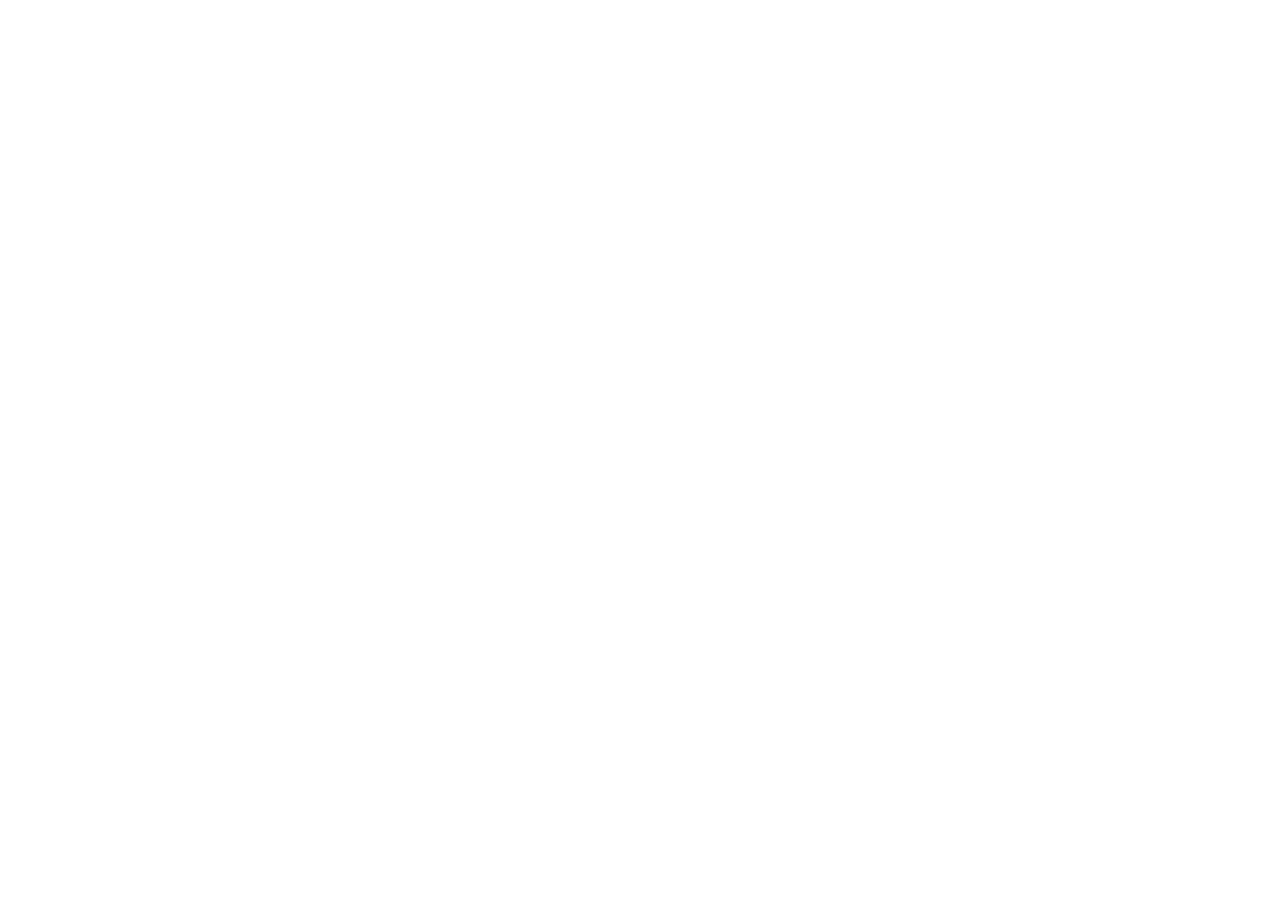
==== src/cart.html @ 3f9b7f23 "fix slider < 500px at set.html" ====
<!doctype html>
<html lang="en">
<head>
	<meta charset="UTF-8">
	<meta name="viewport"
				content="width=device-width, user-scalable=no, initial-scale=1.0, maximum-scale=1.0, minimum-scale=1.0">
	<meta http-equiv="X-UA-Compatible" content="ie=edge">

	<link href="https://fonts.googleapis.com/css?family=Montserrat:300,400%7COswald:300,400&display=swap"
				rel="stylesheet">

	<link rel="stylesheet" href="css/bootstrap.min.css">
	<link rel="stylesheet" href="css/all.css">
	<link rel="stylesheet" href="css/swiper.min.css">

	<link rel="stylesheet" href="css/style.css">

	<title>Buczynski</title>
</head>
---- src/css/style.css ----
/*main-page*/
:root {
	--mini-gutter: 6px;
	--middle-gutter: 12px;
	--logo-gutter: 26px;

	--oswald: 'Oswald', Arial, sans-serif;
	--montserrat: 'Montserrat', Arial, sans-serif;
}

html {
	box-sizing: border-box;
}

*,
*::before,
*::after {
	box-sizing: inherit;
}

body {
	margin: 0;
	font-family: var(--oswald);
}

a {
	text-decoration: none;
	display: inline-block;
	color: #000000;
}

a:hover {
	color: initial;
}

a:hover,
a:active,
a:visited {
	text-decoration: none;
}

dl, ol, ul {
	list-style: none;
	margin: 0;
	padding: 0;
}

img {
	display: block;
	max-width: 100%;
}

.visually-hidden:not(:focus):not(:active),
input[type="checkbox"].visually-hidden,
input[type="radio"].visually-hidden {
	position: absolute;

	width: 1px;
	height: 1px;
	margin: -1px;
	padding: 0;

	border: 0;

	white-space: nowrap;

	clip-path: inset(100%);
	clip: rect(0 0 0 0);
	overflow: hidden;
}

.container,
.header-container {
	min-width: 320px;
	margin: 0 auto;
	padding: 0 20px;
	width: 100%;
}

@media (min-width: 1200px) {
	.container {
		max-width: 1700px;
		padding: 0 80px;
	}

	.header-container {
		padding: 0 35px;
		/*max-width: 1700px;*/
	}
}


/*стили для прижатого слева хедера*/

.left-header {
	/*position: sticky;*/
	position: fixed;
	top: 0;
	left: 0;
	z-index: 999;
	display: flex;
	flex-direction: column;
	justify-content: space-between;
	height: 100%;
	width: 215px;
	/*min-height: 1000px;*/
	align-items: center;
	padding: 0;
	/*background-color: #808080;*/
	box-shadow: 4px -1px 45px #7a7a7a;
	background-color: rgba(0, 0, 0, 0.6);
	opacity: 1;
}

.left-header__nav {
	display: flex;
	flex-direction: column;
	margin: 100px 26px auto 0;
}

.site-logo {
	position: absolute;
	top: 0;
	z-index: 5555;
	display: inline-block;
	margin-top: 17px;
}

.left-nav__list {
	margin-top: 38px;
	list-style: none;
}

.left-nav__item {
	margin-right: 2px;
}

.left-nav__link {
	color: #ffffff;
	font-family: var(--oswald);
	font-size: 30px;
	font-weight: 300;
	line-height: 54px;
}

.social__link .fab {
	color: #ffffff;
}

.contacts {
	text-align: center;
	margin: 100px var(--mini-gutter) 26px;
}

.contacts__link {
	color: #ffffff;
	font-family: var(--oswald);
	font-size: 18px;
	font-weight: 300;
	line-height: 36px;
}

.contacts__additional {
	display: flex;
	justify-content: space-between;
	margin-top: 10px;
}

.social,
.languages {
	display: flex;
	align-items: center;
}

.social__item {
	width: 18px;
	height: 18px;
}

.social__item:not(:last-of-type) {
	margin-right: var(--middle-gutter);
}

.languages__item:not(:last-of-type) {
	margin-right: var(--mini-gutter);
}

.social__link {
	display: flex;
}

.social__link--insta {
	width: 18px;
	height: 18px;
}

.social__link--fb {
	width: 8px;
	height: 18px;
}

.social__link--pinterest {
	width: 16px;
	height: 18px;
}

.social__link .fab,
.social__link .fab::before {
	width: 100%;
	height: 100%;
}

.languages__link img {
	width: 20px;
}


/* стли для верхнего - фиксированного хедера*/

.header {
	background-color: rgba(255, 255, 255, 0.9);
	height: 100px;
	box-shadow: 29px -5px 73px #7a7a7a;
	opacity: 1;

	position: fixed;
	left: 0;
	top: 0;
	width: 100%;

	transition: .56s all cubic-bezier(.28,0,.18,1) .5s;
	z-index: 99;
}

.header__wrapper {
	height: inherit;
	position: relative;
}

.site-nav {
	display: flex;
	align-items: center;
	justify-content: flex-end;

	height: 100%;
}

.site-nav__list {
	margin-right: 85px;
}

.site-nav__list,
.site-icons {
	display: flex;
}

.site-nav__link {
	color: #000000;
	font-family: var(--oswald);
	font-size: 30px;
	font-weight: 300;
	line-height: 30px;
}

.site-nav__item:not(:last-of-type) {
	margin-right: 30px;
}

/*.site-nav__list + .site-icons {*/
/*	margin-left: 33px;*/
/*}*/
.site-nav__wrapper {
	margin-right: 33px;
}

.site-icons li:not(:last-of-type) {
	margin-right: 20px;
}

.site-icons__link-cart {
	position: relative;
}

.cart-count {
	position: absolute;
	content: '';
	display: flex;
	justify-content: center;
	align-items: center;

	top: -8px;
	right: -9px;

	width: 19px;
	height: 19px;
	background-color: #d60000;
	border-radius: 50%;

	color: #ffffff;
	font-size: 12px;
	line-height: 1;
}


/*промо блок */
.promo {
	width: 100%;
	height: 100vh;
	min-height: 830px;
}

.promo * {
	width: inherit;
	height: inherit;
	min-height: inherit;
}

.next-arrow,
.prev-arrow {
	top: 50%;
	transform: translateY(-50%);
	position: absolute;
	width: 174px;
	height: 162px;
	min-height: unset;
	opacity: 0.8;
	background-color: #bec2c7;
	background-repeat: no-repeat;
	background-position: center;
	background-size: 83px 81px;
	display: flex;
	justify-content: center;
	align-items: center;
}

.next-arrow {
	right: 0;
	background-image: url("../img/others/right-arrow.svg");
}

.prev-arrow {
	left: 215px;
	background-image: url("../img/others/left-arrow.svg");

	display: none;
/*	optional - по желанию заказчика*/
}

.swiper-slide,
.swiper-slide-active {
	background-repeat: no-repeat;
	background-position: center;
	background-size: cover;
}

.next-arrow:hover,
.prev-arrow:hover {
	width: 210px;
	transition: width 0.4s ease-in-out;
	transform-origin: center;
}



/*блок Приветствия*/

.hero {
	background-color: #ffffff;
	/*overflow: hidden;*/
}

.hero__wrapper	{
	margin-left: 215px;
	padding: 60px;
	display: flex;
	flex-wrap: wrap;
	width: calc(100% - 215px);
}

.hero__title {
	color: #000000;
	font-family: var(--oswald);
	font-size: 72px;
	font-weight: 300;
	line-height: 60px;

	margin-bottom: 40px;
}

.hero__right-side {
	display: flex;
	justify-content: center;
	align-items: center;
}

.hero__description {
	color: #000000;
	font-family: var(--montserrat);
	font-size: 22px;
	font-weight: 300;
	line-height: 46px;
}

.img-wrapper img:not(:last-child) {
	margin-bottom: 18px;
}


/* Блоки с карточками товаров */

/*.top-products {*/
/*	overflow-x: hidden;*/
/*}*/

.top-products__list {
	display: flex;
	flex-wrap: wrap;

	list-style: none;
	margin: 0 auto;
	padding: 0;
}

.top-products__list li {
	margin-bottom: 20px;
	min-height: 650px;
	min-width: 320px;
	overflow: hidden;
}

.product {
	width: 100%;
	height: 100%;

	position: relative;

	background-position: center;
	background-size: cover;
	background-repeat: no-repeat;

	transition: all 0.5s ease-in-out;
}


/*общее правило для всех товаров с флагом*/
.product--with-flag .product__flag {
	position: absolute;
	content: '';
	width: 152px;
	height: 152px;
	z-index: 9;
	top: 0;
	right: 0;
	margin-bottom: 0;

	clip-path: polygon(100% 0, 0 0, 100% 100%);

	filter: drop-shadow(0 0 5px #000);
	background: black;
}

/* общее правило для текста на Флажке*/
.product--with-flag .product__flag::before {
	transform: rotate(45deg) translate(50%, 0px);
	font-size: 30px;
	font-weight: 300;
	width: 100%;
	position: absolute;

	color: #ffffff;

	font-family: var(--oswald);
}

.product--with-flag .product__flag--sale {
	background-color: red;
}

.product--with-flag .product__flag--sale::before{
	content: 'Акция';
	font-size: 31px;
}

.product--with-flag .product__flag--new {
	background-color: #26C425;
}

.product--with-flag .product__flag--new::before {
	content: 'Новинка';
	transform: rotate(45deg) translate(70px, 4px);
	font-size: 31px;
}

.product--with-flag .product__flag--popular {
	background-color: #8A618B;
}

.product--with-flag .product__flag--popular::before {
	content: 'Популярный';
	transform: rotate(45deg) translate(62px, 10px);
	font-size: 25px;
}

.product__layer {
	width: 100%;
	/*height: 172px;*/
	opacity: 0.65;
	padding: 20px 40px;
	background-color: #e6e2e2;
}

.top-products__list li:nth-of-type(odd) .product__layer {
	padding-left: calc(215px + 40px - 20px);
}

@media (max-width: 1200px) and (min-width: 1060px) {
	.product__layer {
		padding-left: calc(215px + 40px - 20px);
	}
}

.product__title {
	color: #000000;
	font-family: var(--oswald);
	font-size: 60px;
	font-weight: 300;
	line-height: 60px;
	width: 87%;
	text-transform: uppercase;
	margin-bottom: 20px;
}

.product__description {
	color: #000000;
	font-family: var(--montserrat);
	font-size: 24px;
	font-weight: 300;
	line-height: 32px;

	margin-bottom: 0;
}

.product__btn {
	position: absolute;
	bottom: 40px;
	right: 40px;
	min-width: 280px;
	display: inline-block;
	padding: 30px 34px 32px;

	color: #ffffff;
	font-family: var(--oswald);
	font-size: 30px;
	font-weight: 300;
	line-height: 32px;

	border: 2px solid #ffffff;
	opacity: 0.8;
	background-color: #312e2b;

	text-align: center;
	text-transform: uppercase;
}



/*Блок с новостями*/
.news {
	background: darkgrey url("../img/content/news-background-opa3.jpg") no-repeat fixed center;
	background-size: cover;

	/*overflow-x: hidden;*/
}

.news__wrapper {
	margin-left: 215px;
	padding: 60px 45px 60px 60px;

	width: calc(100% - 215px);
}

.news__title {
	color: #000000;
	font-family: var(--oswald);
	font-size: 40px;
	font-weight: 300;
	line-height: 60px;

	max-width: 830px;

	margin-bottom: 30px;
}

.news__description {
	color: #000000;
	font-family: var(--montserrat);
	font-size: 24px;
	font-weight: 300;
	line-height: 32px;

	max-width: 830px;

	margin-bottom: 30px;
}

.news__list {
	padding: 0;
	display: flex;
	flex-wrap: wrap;

	position: relative;

	max-width: 1700px;
	width: 100%;
}

.news__item {
	flex:  0 455px;
	min-width: 420px;
	min-height: 628px;
	margin-bottom: 50px;

	max-width: none;
}

.single-news {
	height: 100%;
	width: 100%;

	display: flex;
	flex-direction: column;

	overflow: hidden;
}

.single-news__content {
	display: flex;
	height: 100%;
}

.single-news__date {
	flex: 1 1 115px;
	background-color: #575757;

	display: flex;
}

.single-news__date-wrapper {
	color: #ffffff;
	text-align: center;
	display: flex;
	flex-direction: column;

	align-self: center;
	margin: auto;

	font-family: var(--oswald);
	font-weight: 300;
}

.single-news__info {
	padding: 24px;
	flex: 1 1 340px;
	display: flex;
	flex-direction: column;

	background-color: #ffffff;
}

.single-news__info h4 {
	color: #000000;
	opacity: 0.8;
	font-family: var(--oswald);
	font-size: 36px;
	font-weight: 300;
	line-height: 36px;

	margin-bottom: 30px;
	/*min-height: 140px;*/
}

.single-news__info p {
	color: #000000;
	font-family: var(--montserrat);
	font-size: 18px;
	font-weight: 300;
	line-height: 26px;
	margin: auto 0 20px 0;
}

.single-news__day {
	font-size: 54px;
	line-height: 54px;
}

.single-news__date-wrapper span:not(:last-of-type) {
	margin-bottom: 10px;
}

.single-news__month {
	font-size: 20px;
	letter-spacing: 1.2px;
}

.single-news__year {
	font-size: 18px;
}

.single-news:hover .single-news__wrapper img {
	transform: scale(1.05);
}

.single-news__wrapper {
	overflow: hidden;
	min-height: 239px;
}


.single-news__wrapper img {
	width: 100%;
	max-height: 256px;

	transition: all 0.4s ease-in-out;
}

.news__to-all-news {
	top: 250px;
	right: -45px;

	background-color: white;
	opacity: 0.8;
}



/* Футер - disqus и форма*/

/*.footer {*/
/*	overflow: hidden;*/
/*}*/

.footer__wrapper {
	width: calc(100% - 215px);
	margin-left: 215px;
	padding: 0;
	display: flex;
	justify-content: space-between;
}

.footer__disqus {
	padding: 0 30px 0 52px;
}

.disqus__tread {
	margin: 100px auto;
}

.footer__form {
	order: 2;
	box-shadow: 0px 20px 19px 5px rgba(0, 0, 0, 0.4);
}

.form__wrapper {
	max-width: 520px;
	width: 100%;
	margin: 90px auto 70px;
}

.form__title {
	color: #000000;
	font-family: var(--oswald);
	font-size: 48px;
	font-weight: 100;
	line-height: 60px;
	margin-bottom: 35px;
}

.form__intro {
	color: #585858;
	font-family: var(--montserrat);
	font-size: 16px;
	font-weight: 300;
	line-height: 26px;

	margin-bottom: 35px;
}

.form__item {
	margin-bottom: 20px;
	display: flex;
}

.form__input {
	line-height: inherit;
	font-size: 18px;
	width: 100%;
	padding: 15px 20px;
	color: #575757;
	border: 1px solid #575757;
}

.form__input::placeholder {
	color: #575757;
	opacity: 1;
	text-overflow: ellipsis;
}

.form__textarea {
	min-height: 190px;
}

.form__submit {
	display: flex;
	justify-content: flex-end;
}

.form__button {
	position: relative;
	padding-top: 25px;
	padding-bottom: 26px;
	right: 0;
	bottom: 0;
	cursor: pointer;
	border: 2px solid rgba(185, 182, 182, 0.7);
}

.footer__contacts {
	margin-top: 42px;

	text-align: center;

	color: #000000;
	opacity: 0.7;

	font-family: var(--oswald);
	font-size: 27px;
	font-weight: 300;

	margin-bottom: 30px;
}


/* страница Сет */
.set__wrapper {
	margin-left: 215px;
	padding: 60px 45px 20px 50px;
	/* max-width: 1700px; */
}

.set-hero {
	display: flex;
	max-width: 1700px;
	flex-direction: column;
	background-color: #ffffff;
	margin: 0 auto;
}

.set-popular {
	margin: 0 auto;
	max-width: 1700px;
}

.set-hero__description {
	color: #000000;
	font-family: var(--montserrat);
	font-size: 24px;
	font-weight: 300;
	line-height: 48px;

	margin-bottom: 30px;
}

.set-hero__title {
	color: #000000;
	font-family: var(--oswald);
	font-size: 72px;
	font-weight: 300;
	line-height: 60px;

	margin-bottom: 60px;
}

.set-hero__wrapper {
	padding: 0 25px;
}


/*Cет - лучшие наборы */
.single-set__title {
	color: #000000;
	font-family: var(--oswald);
	font-size: 72px;
	font-weight: 300;
	line-height: 1.4;
	margin-bottom: 30px;
	margin-left: 15px;
}

.single-set__description {
	color: #000000;
	font-family: var(--montserrat);
	font-size: 24px;
	font-weight: 300;
	line-height: 48px;

	margin-bottom: 20px;
	margin-top: 40px;
}

.set__list {
	display: flex;
	flex-direction: column;
	padding: 0 0 0 25px;
	list-style: none;
}

.single-set__left-side {
	display: flex;
	flex-direction: column;
	justify-content: space-between;
	overflow: hidden;
	min-height: 900px;
	max-width: 1200px;
	padding-left: 27px;
	padding-right: 27px;
}

.single-set__slider {
	margin: auto 0 0 0;
	/* overflow: visible; */
	max-width: 100%;
	width: 100%;
}

.set-item {
	margin-bottom: 40px;
}

.single-set__inner {
	display: flex;
	overflow: hidden;
}

.set-slider {
	height: 100%;
	z-index: 1;
	max-width: 100%;
	display: flex;
	/* flex-wrap: wrap; */
}

.single-set__order {
	display: flex;
	align-items: flex-start;
	flex-direction: column;
}

.set-slider__img-wrapper {
	/* max-width: 220px; */
	min-width: 200px;
	width: 100%;
}



/* Правая колонка сета - Материалы*/
.material {
	display: flex;
	flex-direction: column;
	justify-content: space-between;
}

.material__title {
	color: #000000;
	font-family: var(--oswald);
	font-size: 30px;
	font-weight: 300;
	line-height: 1.4;

	margin-top: -10px;
	margin-bottom: 24px;
}

.material__hint {
	color: #000000;
	font-family: var(--montserrat);
	font-size: 18px;
	font-weight: 300;
	line-height: 1.4;

	margin-bottom: 28px;
}

.material__colors-list {
	display: flex;
	flex-wrap: wrap;
	max-width: 305px;
	min-width: 280px;
}

.color {
	margin-bottom: 12px;
	max-width: 90px;
}

.color:not(:nth-of-type(2n)) {
	margin-right: 50px;
}

.color figcaption {
	color: #000000;
	font-family: var(--montserrat);
	font-size: 13px;
	font-weight: 300;
	line-height: 1.3;

	text-align: center;
	margin-top: 8px;
}

.color figure {
	margin: 0;
}

.sizes h4 {
	color: #000000;
	font-family: var(--oswald);
	font-size: 30px;
	font-weight: 300;
	line-height: 1.3;
	margin-bottom: 16px;
	margin-top: 30px;
}

.key,
.value {
	display: inline-block;
	color: #000000;
	font-family: var(--montserrat);
	font-size: 18px;
	font-weight: 300;
	line-height: 1.3;
}

.sizes li:last-of-type .key,
.sizes li:last-of-type .value {
	margin-bottom: 0;
}

.color:last-of-type,
.color:nth-last-of-type(2) {
	margin-bottom: 0;
}

.key {
	padding-right: 4px;
}

.value b {
	font-weight: 700;
	padding-right: 4px;
}

.single-set__order-link {
	position: relative;
	right: 0;
	bottom: 0;
	cursor: pointer;
	border: 2px solid rgba(185, 182, 182, 0.7);
	width: 100%;
	max-width: 320px;
	display: inline-block;
	padding: 17px 24px 18px;
	color: #ffffff;
	font-family: var(--oswald);
	font-size: 30px;
	font-weight: 300;
	line-height: 32px;
	opacity: 0.8;
	background-color: #312e2b;
	text-align: center;
	text-transform: uppercase;
	/*margin-bottom: 40px;*/
}

.sizes__material-info {
	color: #000000;
	font-family: var(--montserrat);
	font-size: 18px;
	font-weight: 300;
	line-height: 1.3;
}

.single-set__price {
	color: #000000;
	font-family: var(--oswald);
	font-size: 48px;
	font-weight: 300;
	line-height: 48px;
	text-align: center;
	width: 100%;
	max-width: 320px;
	margin-bottom: 20px;
}

.set-slider--prev-arrow,
.set-slider--next-arrow {
	width: 55px;
	height: 50px;
	display: flex;
	opacity: 1;
	z-index: 9999;
	background-size: 60%;
	margin-top: 0;
	top: 50%;
	transform: translateY(-50%);
}

.set-slider--next-arrow {
	right: 0;
}

.set-slider--prev-arrow {
	left: 0;
}

.single-set__right-side {
	padding-left: 35px;
}

.set-slider--prev-arrow:hover,
.set-slider--next-arrow:hover,
.set-slider--prev-arrow:focus,
.set-slider--next-arrow:focus {
	width: 65px;
}

.material__sizes {
	margin-bottom: 30px;
}



@media (max-width: 1500px) {
	.single-set__description {
		margin-top: 60px;
		font-size: 21px;
	}

	.set__wrapper {
		padding-left: 30px;
		padding-right: 20px;
	}

	.single-set__right-side {
		margin-top: 50px;
		flex-direction: row;
		width: 100%;
		align-items: flex-start;
		justify-content: space-between;
		max-width: 100%;
	}

	.single-set__right-side h4 {
		font-size: 27px;
		margin-top: 0;
		margin-bottom: 20px;
	}

	.single-set__inner {
		flex-direction: column;
	}

	.sizes__material-info {
		margin-bottom: 0;
	}

	.single-set__order-link {
		min-width: 260px;
	}

	.material__sizes {
		margin-right: 5%;
		display: flex;
		flex-direction: column;
		margin-bottom: 0;
	}

	.material__sizes ul {
		margin-bottom: 30px;
	}

	.set-slider__img-wrapper {
		margin-right: auto;
	}

	.set-slider__img-wrapper {
		max-width: 220px;
	}

	.single-set__slider {
		overflow: hidden;
		margin: 50px auto 0;
	}

	.single-set__left-side {
		min-height: 700px;
	}

	.single-set__left-side,
	.single-set__right-side {
		padding-right: 15px;
		padding-left: 15px;
	}

	.material__colors-list {
		min-width: auto;
	}

	.material-priceInfo__wrapper {
		display: flex;
		justify-content: space-between;
		width: 60%;
		align-items: flex-start;
	}
}



@media (max-width: 1200px) {
	.footer__wrapper {
		padding-top: 0;
	}
}


/*Стилизуем кнопку-Бургер*/
@media (max-width: 1060px) {
	.hero__wrapper,
	.news__wrapper,
	.footer__wrapper,
	.set__wrapper {
		width: 100%;
		margin-left: 0;
	}

	.promo {
		min-height: 370px;
		margin-top: 60px;
		height: auto;
	}

	.next-arrow,
	.prev-arrow {
		display: none;
	}

	.set-slider--next-arrow,
	.set-slider--prev-arrow {
		display: flex;
	}

	.product,
	.news,
	.hero,
	.footer__form,
	.set-hero,
	.single-set__description,
	.single-set__title {
		zoom: 0.7;
	}

	.single-set__right-side {
		zoom: 0.8;
	}

	.product {
		background-size: cover;
	}

	.header {
		height: 60px;
		opacity: 1;
		background-color: rgba(0, 0, 0, 0.6);
	}

	.product__layer {
		padding: 20px 40px;
	}

	.top-products__list li:nth-of-type(odd) .product__layer {
		padding-left: 40px;
	}

	.hero__description {
		margin-bottom: 30px;
	}

	.menu {
		height: 45px;
		width: 45px;
		position: relative;
		top: 0;
		left: 0;
		z-index: 999;
	}

	.menu:hover {
		cursor: pointer;
	}

	.hambergerIcon {
		height: 5px;
		width: 45px;
		position: absolute;
		top: 50%;
		left: 50%;
		border-radius: 50px;
		background-color: #ffffff;
		transform: translate(-50%, -50%) rotate(0deg);
		transition: all ease 0.5s;
	}

	.hambergerIcon::before, .hambergerIcon::after {
		content: "";
		position: absolute;
		height: inherit;
		border-radius: inherit;
		background-color: inherit;
		margin: auto;
		width: 50%;
		transition: all ease 0.5s;
	}

	.hambergerIcon::before {
		top: -13px;
		left: 0;
		transform-origin: left;
	}

	.hambergerIcon::after {
		bottom: -13px;
		right: 0;
		transform-origin: right;
	}

	.open {
		transform: translate(-50%, -50%) rotate(135deg);
	}

	.open::before {
		top: 0;
		transform: translateX(100%) rotate(-90deg);
	}

	.open::after {
		bottom: 0;
		transform: translateX(-100%) rotate(-90deg);
	}


	.header-container {
		display: flex;
		justify-content: space-between;
		align-items: center;
	}

	.site-nav {
		width: 100%;
		display: flex;
		position: fixed;
		flex-direction: column;
		align-items: center;
		justify-content: flex-start;

		top: 0;
		height: 100%;

		overflow-y: auto;
		padding: 70px 30px 0 30px;
		left: 0;
		z-index: 9;
		background-color: rgba(0, 0, 0, 0.6);

		transform: scaleY(0);

		transform-origin: top;
		transition: transform .5s cubic-bezier(.28, 0, .18, 1);
	}

	.site-nav--active {
		transform-origin: top;
		transform: scaleY(1);
		background-color: rgba(0, 0, 0, 0.6);
		flex-direction: column;
	}

	.body--overflow .swiper-button-next {
		display: none;
	}

	.left-header {
		position: relative;
		background-color: transparent;
		box-shadow: none;
		opacity: 1;

		justify-content: flex-start;

		order: 2;
	}

	.left-header__nav {
		margin: 0;
	}

	.left-nav__item {
		margin-right: 0;
	}

	.site-logo {
		width: 100px;
		top: 50%;
		transform: translateY(-50%);
		margin-top: 0;
		opacity: 1;
		margin-left: -10px;
		transition: opacity 0.7s ease-in-out;
	}

	.body--overflow .site-logo {
		opacity: 0;

		position: absolute;

		width: 1px;
		height: 1px;
		margin: -1px;
		padding: 0;

		border: 0;

		white-space: nowrap;

		clip-path: inset(100%);
		clip: rect(0 0 0 0);
		overflow: hidden;
	}

	.left-nav__list {
		color: black;
		margin-top: 14px;
		text-align: center;
	}

	.site-nav__list {
		flex-direction: column;
		margin-right: 0;
		margin-top: 25px;
	}

	.body--overflow {
		overflow: hidden;
		background-image: url("../img/content/promo-slider.jpg");
	}

	.contacts {
		margin: 30px 0 0 0;
	}

	.contacts__link,
	.left-nav__link,
	.site-nav__link {
		color: #ffffff;
	}

	.site-nav__link {
		font-family: var(--oswald);
		font-size: 30px;
		font-weight: 300;
		line-height: 54px;
	}

	.site-icons__link svg {
		fill: #ffffff;
	}

	.site-nav__list {
		align-items: center;
	}

	.site-nav__item {
		margin-right: 0;
		margin-left: 0;
	}

	.site-nav__item:not(:last-of-type) {
		margin-right: 0;
	}

	.left-header__nav {
		align-items: center;
	}

	.site-nav__wrapper {
		margin-right: 0;
	}

	.left-header .site-icons {
		display: none;
	}

	.contacts {
		margin-top: 50px;
		margin-bottom: 50px;
	}

	.social__link .fab {
		color: #ffffff;
		font-weight: 700;
	}

	.icons-mobile {
		transform: translateX(-150%);
		transition: 0.4s all ease;
	}

	.site-icons__hidden {
		display: none;
	}

	.body--overflow .icons-mobile {
		display: flex;
		align-items: center;
		width: 100%;
		z-index: 555;
		position: relative;
		transform: translateX(0%);
	}

	.social__link {
		font-size: 20px;
	}

	.body--overflow .header {
		opacity: 0.95;
	}

	.next-arrow--promo {
		width: 120px;
		height: 110px;
		background-size: 50%;
	}

	.single-set__right-side {
		justify-content: flex-start;
		align-items: flex-start;
		padding: 0 25px;
	}

	.material__sizes {
		margin-right: 0;
	}

	.material-color__wrapper {
		margin-right: 6%;
	}

	.material-priceInfo__wrapper {
		align-items: flex-start;
	}

	.set__wrapper {
		padding: 60px 20px 0;
	}

	.set__list {
		padding: 0;
	}

	.single-set__left-side {
		min-height: 400px;
	}

	.material-priceInfo__wrapper {
		width: 520px;
	}
}


@media (min-width: 1061px) {
	.icons-mobile {
		width: fit-content;
		position: absolute;

		right: 35px;
		top: 50%;
		transform: translateY(-50%);
	}
}


@media (max-width: 768px) {
	.set-slider__img-wrapper {
		 max-width: 180px;
		 min-width: auto;
	}

	.material-priceInfo__wrapper {
		flex-direction: column;
		width: auto;
		flex: 1 0 50%;
	}

	.material-color__wrapper {
		flex: 1 0 50%;
	}
	
	.single-set__order {
		margin-top: 28px;
	}
}



@media (max-width: 570px) {
	.site-nav--active {
		align-items: center;
	}

	.form__wrapper {
		min-width: 300px;
		margin: 30px auto;
	}

	.site-nav__list {
		margin-left: 0;
		align-items: center;
	}

	.left-nav__list {
		text-align: center;
	}

	.site-icons {
		margin-top: 8px;
	}

	.cart-count {
		top: -6px;
		right: -7px;
	}

	.top-products__list li {
		height: 480px;
		min-height: 1px;
	}

	.promo {
		min-height: 221px;
	}
}

@media (max-width: 500px) {
	.single-set__right-side {
		flex-direction: column;
		align-items: center;
	}

	.material-color__wrapper {
		flex: 1 0 100%;
		margin-right: 0;
		text-align: center;
	}

	.material__colors-list {
		width: 300px;
		margin-bottom: 30px;
		justify-content: center;
	}

	.material-priceInfo__wrapper {
		align-items: center;
		text-align: center;
	}

	.set-slider__img-wrapper {
		max-width: 140px;
		width: 34%;
		min-width: 120px;
	}

	.single-set__left-side {
		min-height: 1px;
	}

	.single-set__slider {
		overflow: visible;
	}

	.set-slider--prev-arrow {
		background-color: transparent;
		opacity: 1;
		left: -26px;
	}

	.set-slider--next-arrow {
		background-color: transparent;
		opacity: 1;
		right: -26px;
	}
}
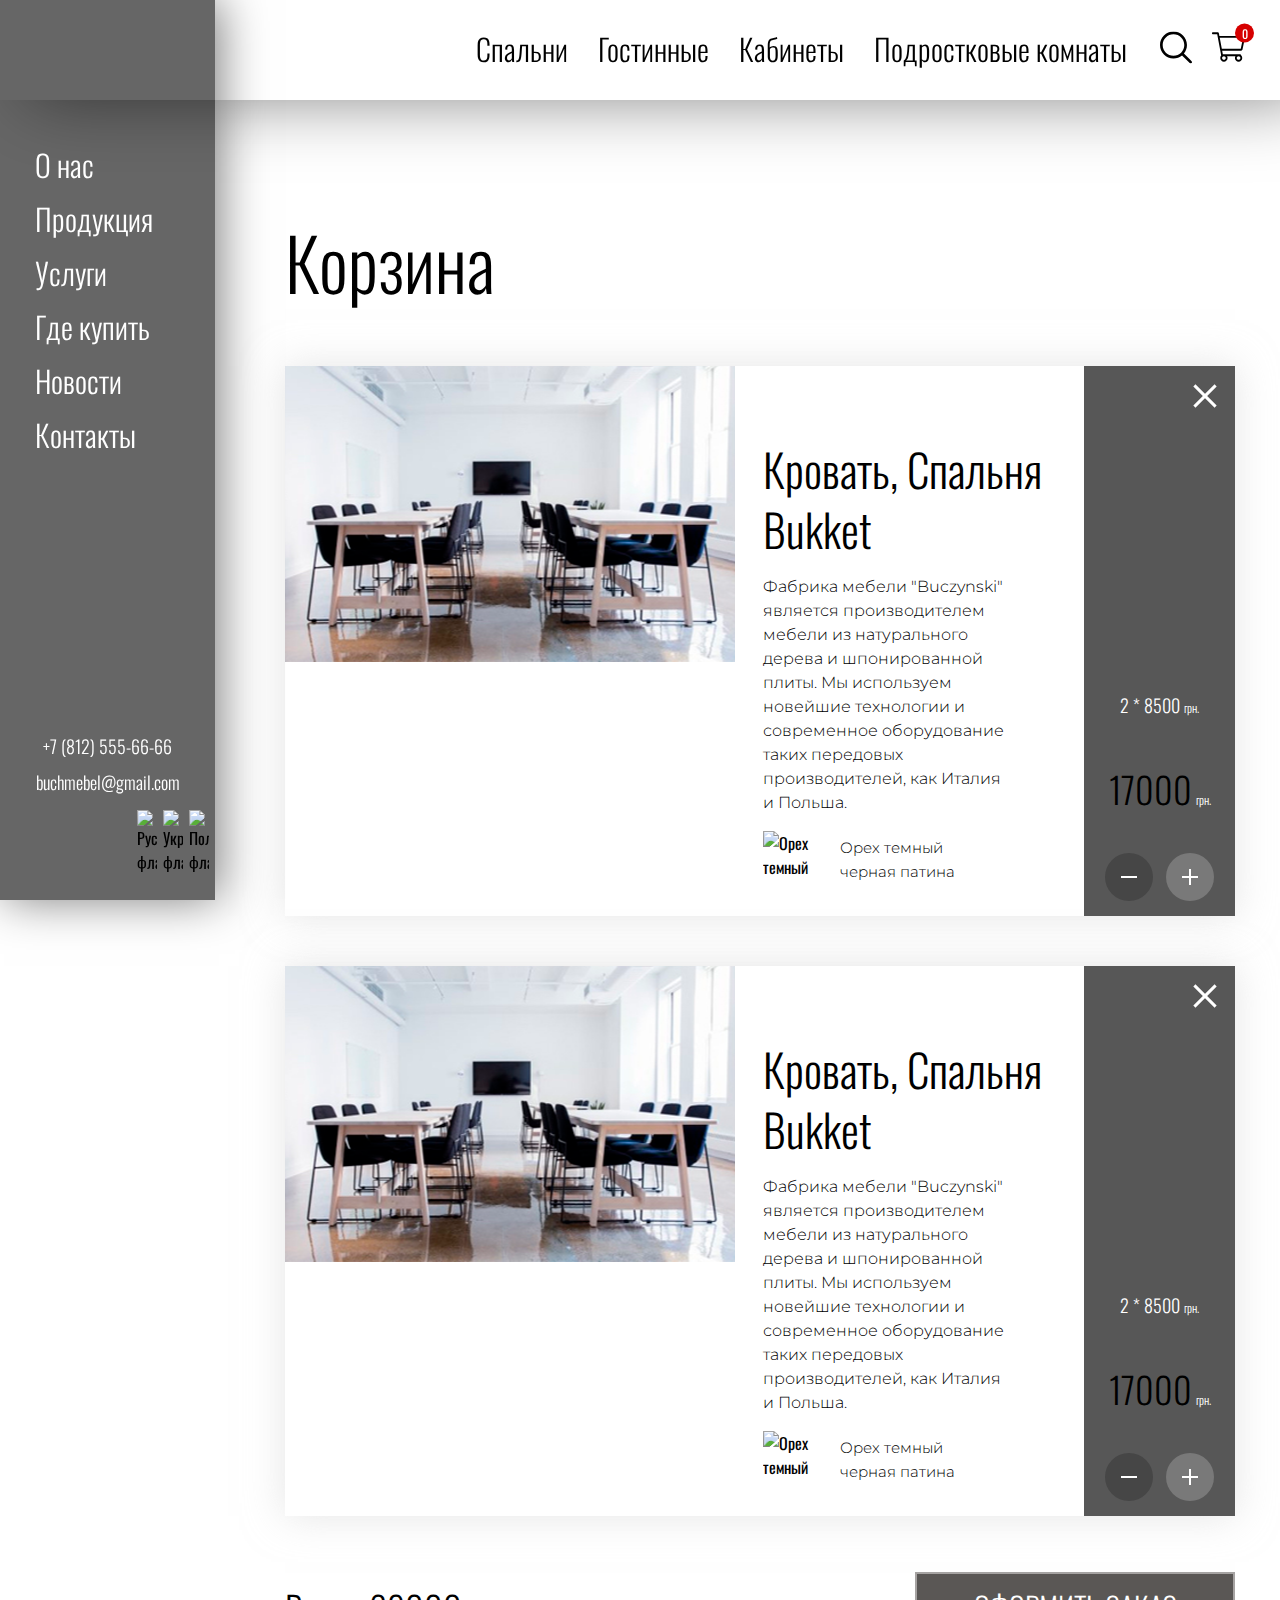
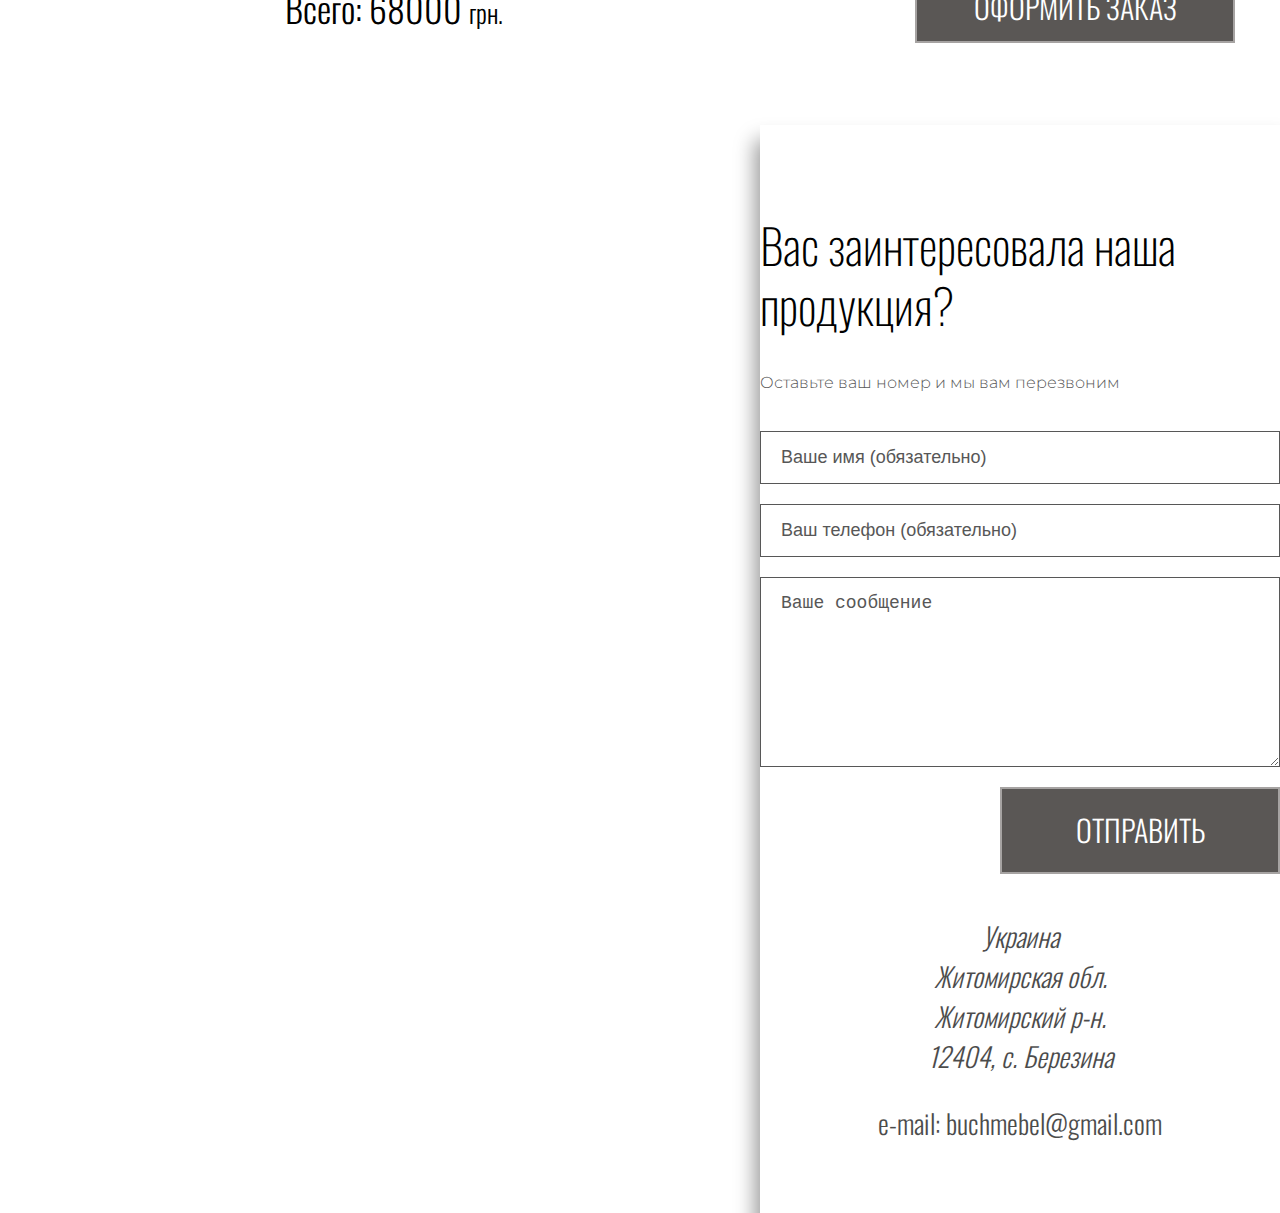
==== commit 380a9a9b: "make html for cart + style it" ====
--- a/src/cart.html
+++ b/src/cart.html
@@ -15,6 +15,307 @@
 
 	<link rel="stylesheet" href="css/style.css">
 
-	<title>Buczynski</title>
+	<title>Корзина</title>
 </head>
 
+<body>
+	<header class="header">
+	<div class="header__wrapper header-container">
+		<div class="icons-mobile">
+			<ul class="site-icons">
+				<li>
+					<a href="" class="site-icons__link">
+						<span class="visually-hidden">Поиск</span>
+						<svg width="32" height="32" xmlns="http://www.w3.org/2000/svg" xmlns:xlink="http://www.w3.org/1999/xlink" version="1.1"
+								 id="Слой_1" x="0px" y="0px" viewBox="0 0 490 490" style="enable-background:new 0 0 490 490;" xml:space="preserve">
+								<g>
+									<path class="st0" d="M484,455.2L366.2,337.4c29.2-35.6,46.8-81.2,46.8-130.9C413,92.5,320.5,0,206.5,0C92.4,0,0,92.5,0,206.5   S92.4,413,206.5,413c49.7,0,95.2-17.5,130.8-46.7L455.1,484c8,8,20.9,8,28.9,0C492,476.1,492,463.1,484,455.2z M206.5,371.9   C115.2,371.9,41,297.7,41,206.5S115.2,41,206.5,41C297.7,41,372,115.3,372,206.5S297.7,371.9,206.5,371.9z"/>
+								</g>
+							</svg>
+					</a>
+				</li>
+				<li>
+					<a href="" class="site-icons__link site-icons__link-cart">
+						<span class="visually-hidden">Корзина</span>
+						<span class="cart-count">0</span>
+						<svg width="33" height="31" aria-hidden="true" focusable="false" data-prefix="fal"
+								 data-icon="shopping-cart"
+								 role="img"
+								 xmlns="http://www.w3.org/2000/svg" viewBox="0 0 576 512" class="svg-inline--fa fa-shopping-cart fa-w-18 fa-5x">
+							<path d="M551.991 64H129.28l-8.329-44.423C118.822 8.226 108.911 0 97.362 0H12C5.373 0 0 5.373 0 12v8c0 6.627 5.373 12 12 12h78.72l69.927 372.946C150.305 416.314 144 431.42 144 448c0 35.346 28.654 64 64 64s64-28.654 64-64a63.681 63.681 0 0 0-8.583-32h145.167a63.681 63.681 0 0 0-8.583 32c0 35.346 28.654 64 64 64 35.346 0 64-28.654 64-64 0-17.993-7.435-34.24-19.388-45.868C506.022 391.891 496.76 384 485.328 384H189.28l-12-64h331.381c11.368 0 21.177-7.976 23.496-19.105l43.331-208C578.592 77.991 567.215 64 551.991 64zM240 448c0 17.645-14.355 32-32 32s-32-14.355-32-32 14.355-32 32-32 32 14.355 32 32zm224 32c-17.645 0-32-14.355-32-32s14.355-32 32-32 32 14.355 32 32-14.355 32-32 32zm38.156-192H171.28l-36-192h406.876l-40 192z" class=""></path>
+						</svg>
+					</a>
+				</li>
+			</ul>
+		</div>
+
+		<a href="" class="site-logo">
+			<img src="img/others/logo.png" alt="">
+		</a>
+
+		<nav class="site-nav">
+			<aside class="left-header">
+				<nav class="left-header__nav">
+					<ul class="left-nav__list">
+						<li class="left-nav__item">
+							<a href="" class="left-nav__link">О нас</a>
+						</li>
+						<li class="left-nav__item">
+							<a href="" class="left-nav__link">Продукция</a>
+						</li>
+						<li class="left-nav__item">
+							<a href="" class="left-nav__link">Услуги</a>
+						</li>
+						<li class="left-nav__item">
+							<a href="" class="left-nav__link">Где купить</a>
+						</li>
+						<li class="left-nav__item">
+							<a href="" class="left-nav__link">Новости</a>
+						</li>
+						<li class="left-nav__item">
+							<a href="" class="left-nav__link left-nav__link--contacts">Контакты</a>
+						</li>
+					</ul>
+				</nav>
+
+				<section class="contacts">
+					<a class="contacts__link" href="tel:+78125556666">+7 (812) 555-66-66</a>
+
+					<a class="contacts__link" href="mailto:buchmebel@gmail.com">buchmebel@gmail.com</a>
+
+					<div class="contacts__additional">
+						<ul class="contacts__social social">
+							<li class="social__item">
+								<a href="" class="social__link social__link--insta">
+									<span class="fab fab fa-instagram"></span>
+								</a>
+							</li>
+							<li class="social__item">
+								<a href="" class="social__link social__link--pinterest">
+									<span class="fab fa-pinterest-p"></span>
+								</a>
+							</li>
+							<li class="social__item">
+								<a href="" class="social__link social__link--fb">
+									<span class="fab fa-facebook-f"></span>
+								</a>
+							</li>
+						</ul>
+
+						<ul class="contacts__languages languages">
+							<li class="languages__item">
+								<a href="" class="languages__link" aria-label="RU">
+									<img src="img/others/RU.gif" alt="Русский флаг">
+								</a>
+							</li>
+							<li class="languages__item">
+								<a href="" class="languages__link" aria-label="UA">
+									<img src="img/others/UA.gif" alt="Украинский флаг">
+								</a>
+							</li>
+							<li class="languages__item">
+								<a href="" class="languages__link" aria-label="PL">
+									<img src="img/others/PL.gif" alt="Польский флаг">
+								</a>
+							</li>
+						</ul>
+					</div>
+				</section>
+			</aside>
+			<div class="site-nav__wrapper">
+				<ul class="site-nav__list">
+					<li class="site-nav__item">
+						<a href="#" class="site-nav__link">Спальни</a>
+					</li>
+					<li class="site-nav__item">
+						<a href="#" class="site-nav__link">Гостинные</a>
+					</li>
+					<li class="site-nav__item">
+						<a href="#" class="site-nav__link">Кабинеты</a>
+					</li>
+					<li class="site-nav__item">
+						<a href="#" class="site-nav__link">Подростковые комнаты</a>
+					</li>
+				</ul>
+			</div>
+		</nav>
+		<div class="menu">
+			<div class="hambergerIcon"></div>
+		</div>
+	</div>
+</header>
+
+	<main>
+		<section class="cart">
+			<div class="cart__wrapper">
+				<h1 class="cart__title">Корзина</h1>
+
+				<ul class="cart__list">
+					<li class="cart__item">
+						<a href="#" class="single-cart cart__link">
+							<div class="cart__info">
+								<h3>Кровать, Спальня Bukket</h3>
+								<p>
+									Фабрика мебели "Buczynski" является производителем мебели из натурального дерева и шпонированной плиты. Мы используем новейшие технологии и современное оборудование таких передовых производителей, как Италия и Польша.
+								</p>
+								<figure>
+									<img src="img/set/color-4.webp" alt="Орех темный черная патина">
+									<figcaption>Орех темный черная патина</figcaption>
+								</figure>
+							</div>
+							<div class="cart__img-wrapper" style="background-image: url('img/content/cart-item.webp')"></div>
+							<div class="cart__control">
+								<div class="cart__control-wrapper">
+									<p class="cart__cost">
+										<span class="cart__count">2</span>
+										<span class="operator">*</span>
+										<span class="cart__price">8500</span>
+										<span class="cart__currency">грн.</span>
+									</p>
+									<p class="cart__summary">
+										<span class="cart__sum">17000</span>
+										<span class="cart__currency">грн.</span>
+									</p>
+									<div class="cart__actions-wrapper">
+										<button class="cart__increase"></button>
+										<button class="cart__decrease"></button>
+									</div>
+								</div>
+								<button type="button" class="cart__control-close"></button>
+							</div>
+						</a>
+					</li>
+
+					<li class="cart__item">
+						<a href="#" class="single-cart cart__link">
+							<div class="cart__info">
+								<h3>Кровать, Спальня Bukket</h3>
+								<p>
+									Фабрика мебели "Buczynski" является производителем мебели из натурального дерева и шпонированной плиты. Мы используем новейшие технологии и современное оборудование таких передовых производителей, как Италия и Польша.
+								</p>
+								<figure>
+									<img src="img/set/color-4.webp" alt="Орех темный черная патина">
+									<figcaption>Орех темный черная патина</figcaption>
+								</figure>
+							</div>
+							<div class="cart__img-wrapper" style="background-image: url('img/content/cart-item.webp')"></div>
+							<div class="cart__control">
+								<div class="cart__control-wrapper">
+									<p class="cart__cost">
+										<span class="cart__count">2</span>
+										<span class="operator">*</span>
+										<span class="cart__price">8500</span>
+										<span class="cart__currency">грн.</span>
+									</p>
+									<p class="cart__summary">
+										<span class="cart__sum">17000</span>
+										<span class="cart__currency">грн.</span>
+									</p>
+									<div class="cart__actions-wrapper">
+										<button class="cart__increase"></button>
+										<button class="cart__decrease"></button>
+									</div>
+								</div>
+								<button type="button" class="cart__control-close"></button>
+							</div>
+						</a>
+					</li>
+				</ul>
+
+				<div class="cart__order">
+					<p class="cart__sum">
+						<span class="cart__sum-text">Всего:</span>
+						<span class="cart__sum-price">68000</span>
+						<span class="cart__sum-currency">грн.</span>
+					</p>
+					<a href="" class="btn cart__to-order">Оформить заказ</a>
+				</div>
+			</div>
+		</section>
+	</main>
+
+	<footer class="footer">
+		<div class="footer__wrapper row">
+
+			<!--	форма связи-->
+			<div class="footer__form form col-12 col-xl-6">
+				<div class="form__wrapper">
+					<h3 class="form__title">Вас заинтересовала наша продукция?</h3>
+					<p class="form__intro">
+						Оставьте ваш номер и мы вам перезвоним
+					</p>
+					<form action="https://echo.htmlacademy.ru" method="post">
+						<ul class="form__list">
+							<li class="form__item">
+								<label class="form__label visually-hidden" for="name">Ваше имя (обязательно)</label>
+								<input class="form__input" id="name" type="text" name="name"
+											 placeholder="Ваше имя (обязательно)">
+							</li>
+
+							<li class="form__item">
+								<label class="form__label visually-hidden" for="phone">Ваш телефон (обязательно)</label>
+								<input class="form__input" id="phone" type="tel" name="phone" placeholder="Ваш телефон (обязательно)">
+							</li>
+
+							<li class="form__item">
+								<label class="form__label visually-hidden" for="message">Ваше сообщение</label>
+								<textarea class="form__textarea form__input" id="message" name="message" placeholder="Ваше сообщение"></textarea>
+							</li>
+						</ul>
+
+						<div class="form__submit">
+							<button class="form__button product__btn" type="submit">Отправить</button>
+						</div>
+					</form>
+
+					<div class="footer__contacts">
+						<address>
+							Украина <br>
+							Житомирская обл. <br>
+							Житомирский р-н. <br>
+							12404, с. Березина
+						</address>
+
+						<p class="footer__email">
+							<span>e-mail:</span>
+							<a href="mailto:buchmebel@gmail.com">buchmebel@gmail.com</a>
+						</p>
+					</div>
+				</div>
+
+			</div>
+
+			<!--	подрубаем чат disqus		-->
+			<div class="footer__disqus disqus col-12 col-xl-6">
+				<div id="disqus_thread" class="disqus__tread"></div>
+				<script>
+					/**
+					 *  RECOMMENDED CONFIGURATION VARIABLES: EDIT AND UNCOMMENT THE SECTION BELOW TO INSERT DYNAMIC VALUES FROM YOUR PLATFORM OR CMS.
+					 *  LEARN WHY DEFINING THESE VARIABLES IS IMPORTANT: https://disqus.com/admin/universalcode/#configuration-variables
+					 */
+
+					var disqus_config = function () {
+						this.page.url = PAGE_URL;  // Replace PAGE_URL with your page's canonical URL variable
+						this.page.identifier = PAGE_IDENTIFIER; // Replace PAGE_IDENTIFIER with your page's unique identifier variable
+					};
+
+					(function() {  // REQUIRED CONFIGURATION VARIABLE: EDIT THE SHORTNAME BELOW
+						var d = document, s = d.createElement('script');
+
+						s.src = 'https://buczynski.disqus.com/embed.js';  // IMPORTANT: Replace EXAMPLE with your forum shortname!
+
+						s.setAttribute('data-timestamp', +new Date());
+						(d.head || d.body).appendChild(s);
+					})();
+				</script>
+				<noscript>Please enable JavaScript to view the <a href="https://disqus.com/?ref_noscript" rel="nofollow">comments powered by Disqus.</a></noscript>
+			</div>
+
+
+		</div>
+	</footer>
+
+	<script src="js/swiper.min.js"></script>
+	<script src="js/main.js"></script>
+</body>
+</html>
--- a/src/css/style.css
+++ b/src/css/style.css
@@ -844,7 +844,7 @@
 .set__wrapper {
 	margin-left: 215px;
 	padding: 60px 45px 20px 50px;
-	/* max-width: 1700px; */
+	max-width: 1700px;
 }
 
 .set-hero {
@@ -1061,7 +1061,7 @@
 	padding-right: 4px;
 }
 
-.single-set__order-link {
+.btn {
 	position: relative;
 	right: 0;
 	bottom: 0;
@@ -1141,6 +1141,254 @@
 
 
 
+/* Корзина */
+.cart__wrapper {
+	margin-left: 215px;
+	margin-bottom: 62px;
+	padding: 160px 45px 20px 70px;
+	max-width: 1700px;
+}
+
+.cart__title {
+	color: #000000;
+	font-family: var(--oswald);
+	font-size: 72px;
+	font-weight: 300;
+	line-height: 1.5;
+
+	margin-bottom: 50px;
+}
+
+.cart__list {
+	display: flex;
+	flex-direction: column;
+}
+
+.cart__item:not(:last-of-type) {
+	margin-bottom: 50px;
+}
+
+.cart__link {
+	width: 100%;
+	height: 100%;
+	display: flex;
+
+	box-shadow: 0 0 38px rgba(209, 209, 209, 0.56);
+}
+
+.cart__info {
+	order: 2;
+	background-color: #ffffff;
+	padding: 28px;
+	display: flex;
+	flex-direction: column;
+	justify-content: space-between;
+}
+
+.cart__img-wrapper {
+	order: 1;
+	width: 527px;
+	flex: 1 0 450px;
+	height: 296px;
+	background-size: cover;
+	background-repeat: no-repeat;
+	background-position: center;
+}
+
+.cart__control {
+	order: 3;
+	flex: 1 0 151px;
+	width: 132px;
+	display: flex;
+	flex-direction: column;
+	position: relative;
+	background-color: rgb(87, 87, 87);
+}
+
+.cart__info figure img {
+	width: 57px;
+	height: 57px;
+}
+
+.cart__info figure {
+	display: flex;
+	align-items: center;
+	margin: 0;
+	max-width: 300px;
+}
+
+.cart__info figcaption {
+	color: #000000;
+	font-family: var(--montserrat);
+	font-size: 15px;
+	font-weight: 300;
+	line-height: 24px;
+	max-width: 135px;
+	margin-left: 20px;
+}
+
+.cart__info h3 {
+	color: #000000;
+	font-family: var(--oswald);
+	font-size: 45px;
+	font-weight: 300;
+	line-height: 60px;
+	margin-bottom: 0;
+}
+
+.cart__info p {
+	color: #000000;
+	font-family: var(--montserrat);
+	font-size: 16px;
+	font-weight: 300;
+	line-height: 1.5;
+	padding-right: 50px;
+}
+
+.cart__order {
+	margin-top: 56px;
+	display: flex;
+	align-items: center;
+	justify-content: space-between;
+}
+
+.cart__control button {
+	border: none;
+	padding: 0;
+	background-color: transparent;
+}
+
+.cart__control-close {
+	position: absolute;
+	right: 15px;
+	top: 15px;
+	height: 30px;
+	width: 30px;
+	background-color: transparent;
+	cursor: pointer;
+}
+
+.cart__control-close::after,
+.cart__control-close::before {
+	background-color: #fff;
+	content: "";
+	height: 3px;
+	left: 50%;
+	position: absolute;
+	top: 50%;
+	width: 100%;
+	transform: translate(-50%, -50%);
+}
+
+.cart__control-close::before {
+	transform: translate(-50%, -50%) rotate(45deg);
+}
+
+.cart__control-close::after {
+	transform: translate(-50%, -50%) rotate(-45deg);
+}
+
+.cart__control-wrapper {
+	display: flex;
+	flex-direction: column;
+	margin: auto auto 15px auto;
+	min-height: 165px;
+	align-items: center;
+	color: #ffffff;
+}
+
+.cart__count,
+.operator,
+.cart__price {
+	font-family: var(--oswald);
+	font-size: 18px;
+	font-weight: 300;
+	line-height: 1.5;
+}
+
+.cart__currency {
+	font-family: var(--oswald);
+	font-size: 12px;
+	font-weight: 300;
+}
+
+.cart__sum {
+	font-family: var(--oswald);
+	font-size: 24px;
+	font-weight: 300;
+}
+
+.cart__actions-wrapper button {
+	border-radius: 50%;
+	width: 48px;
+	height: 48px;
+
+	position: relative;
+}
+
+.cart__actions-wrapper .cart__increase {
+	background-color: #464646;
+	margin-right: 13px;
+}
+
+.cart__actions-wrapper .cart__decrease {
+	background-color: #797979;
+}
+
+.cart__actions-wrapper {
+	display: flex;
+}
+
+.cart__cost {
+	margin-bottom: 27px;
+}
+
+.cart__summary {
+	margin-bottom: 37px;
+}
+
+.cart__decrease::before,
+.cart__decrease::after,
+.cart__increase::before {
+	position: absolute;
+	content: '';
+	display: inline-block;
+
+	top: 50%;
+	left: 50%;
+
+	width: 16px;
+	height: 2px;
+
+	background-color: #ffffff;
+}
+
+.cart__decrease::after,
+.cart__increase::before {
+	transform: translate(-50%, -50%);
+}
+
+.cart__decrease::before {
+	transform: translate(-50%, -50%) rotate(90deg);
+}
+
+.cart__sum {
+	color: #000000;
+	font-family: var(--oswald);
+	font-size: 36px;
+	font-weight: 300;
+	line-height: 1.5;
+	margin: 0;
+}
+
+.cart__sum-currency {
+	font-size: 26px;
+}
+
+
+
+
+
 @media (max-width: 1500px) {
 	.single-set__description {
 		margin-top: 60px;
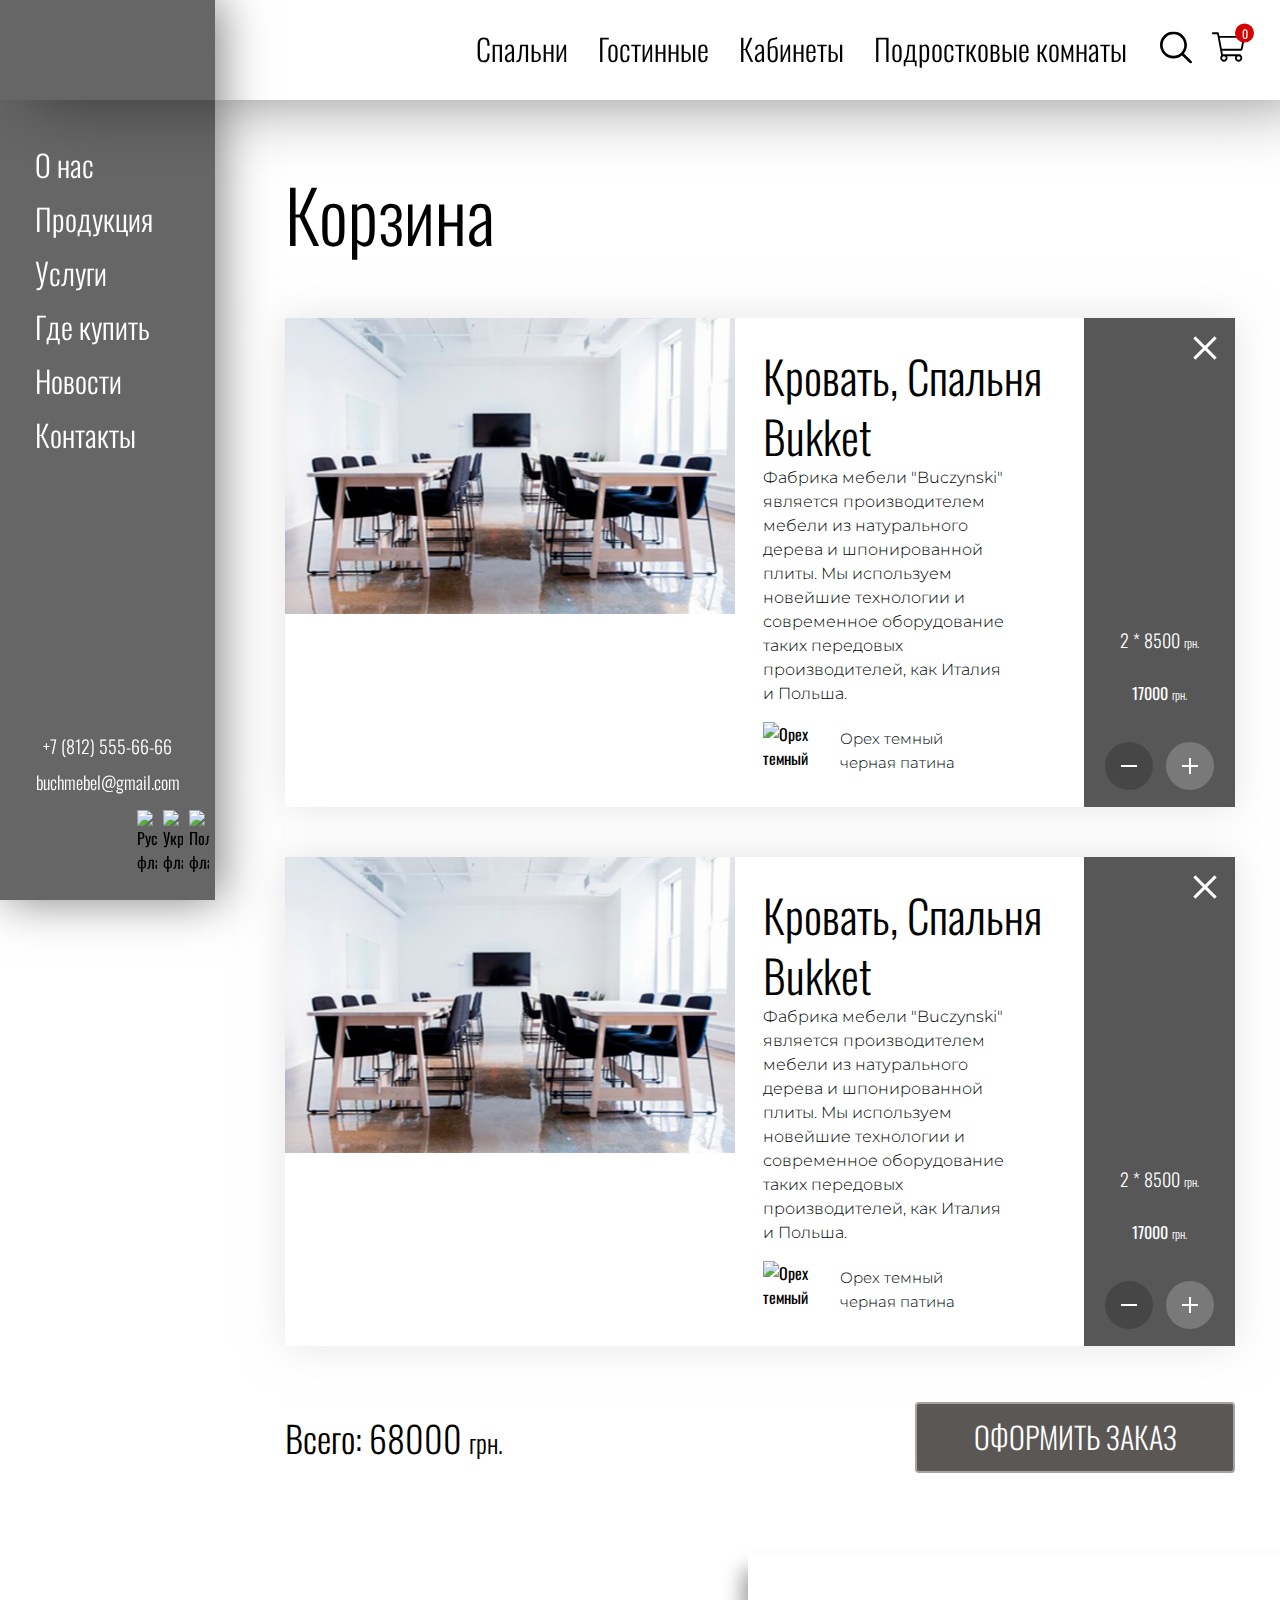
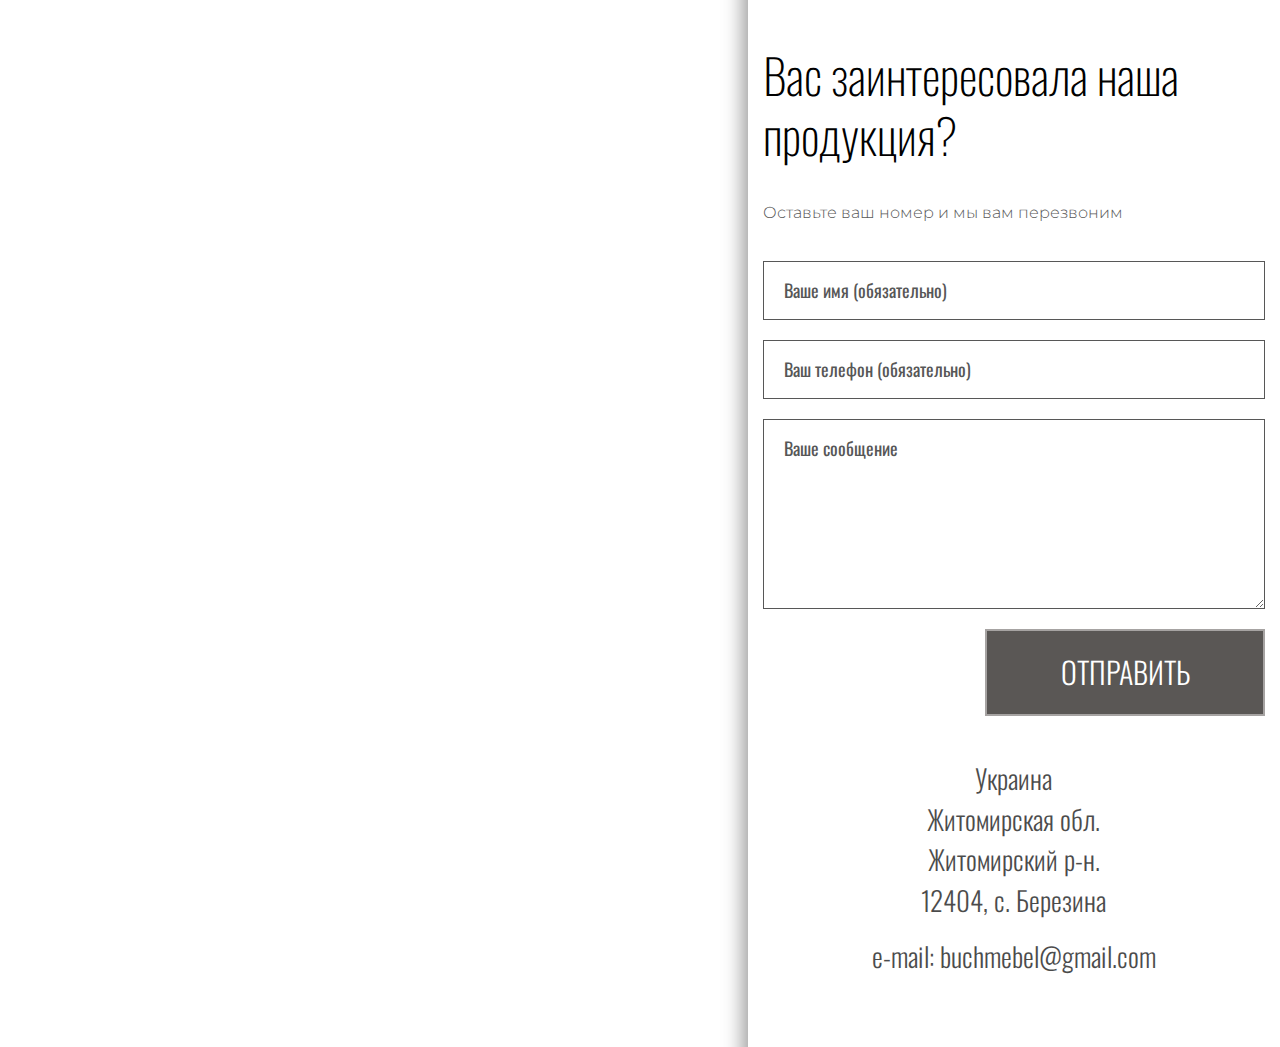
==== commit 29c960ba: "ios" ====
--- a/src/cart.html
+++ b/src/cart.html
@@ -173,7 +173,7 @@
 										<span class="cart__currency">грн.</span>
 									</p>
 									<p class="cart__summary">
-										<span class="cart__sum">17000</span>
+										<span class="cart__ful-sum">17000</span>
 										<span class="cart__currency">грн.</span>
 									</p>
 									<div class="cart__actions-wrapper">
@@ -208,7 +208,7 @@
 										<span class="cart__currency">грн.</span>
 									</p>
 									<p class="cart__summary">
-										<span class="cart__sum">17000</span>
+										<span class="cart__ful-sum">17000</span>
 										<span class="cart__currency">грн.</span>
 									</p>
 									<div class="cart__actions-wrapper">
@@ -315,6 +315,10 @@
 		</div>
 	</footer>
 
+	<section class="modal modal--buy">
+		
+	</section>
+
 	<script src="js/swiper.min.js"></script>
 	<script src="js/main.js"></script>
 </body>
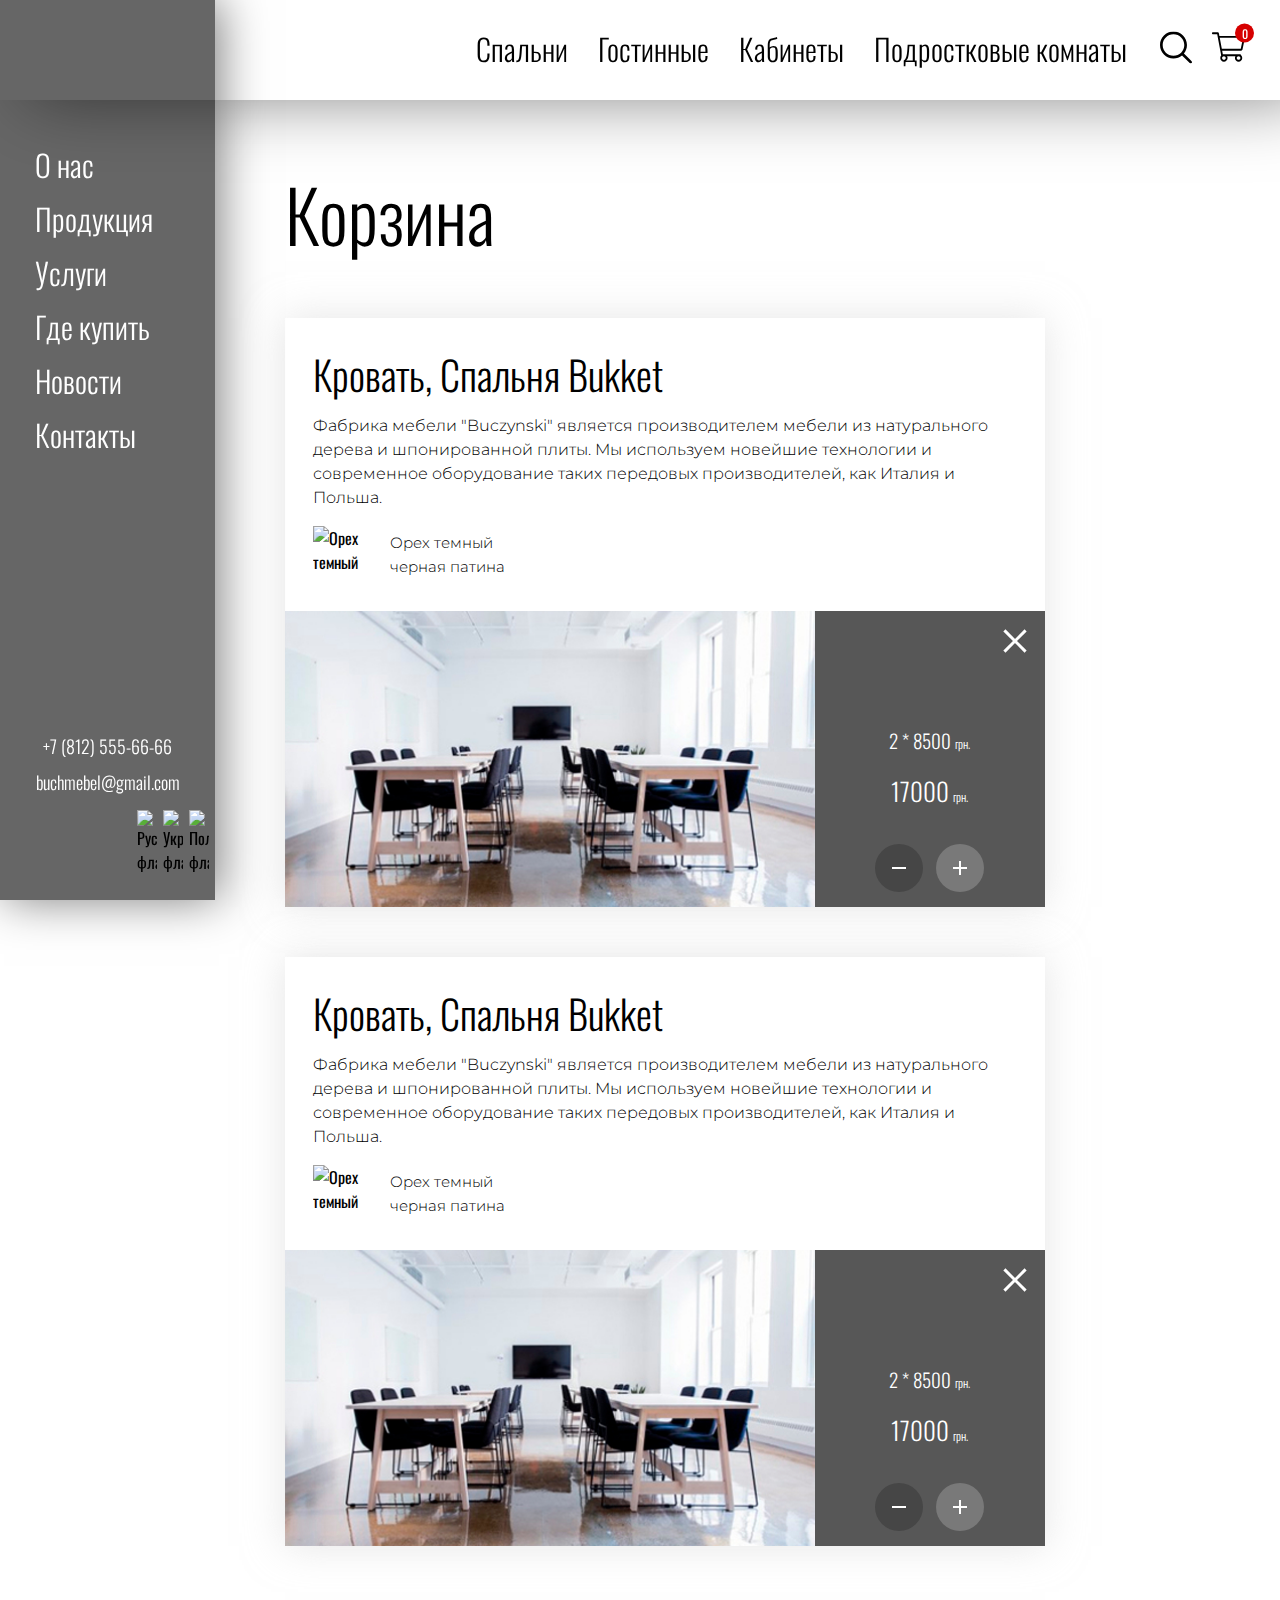
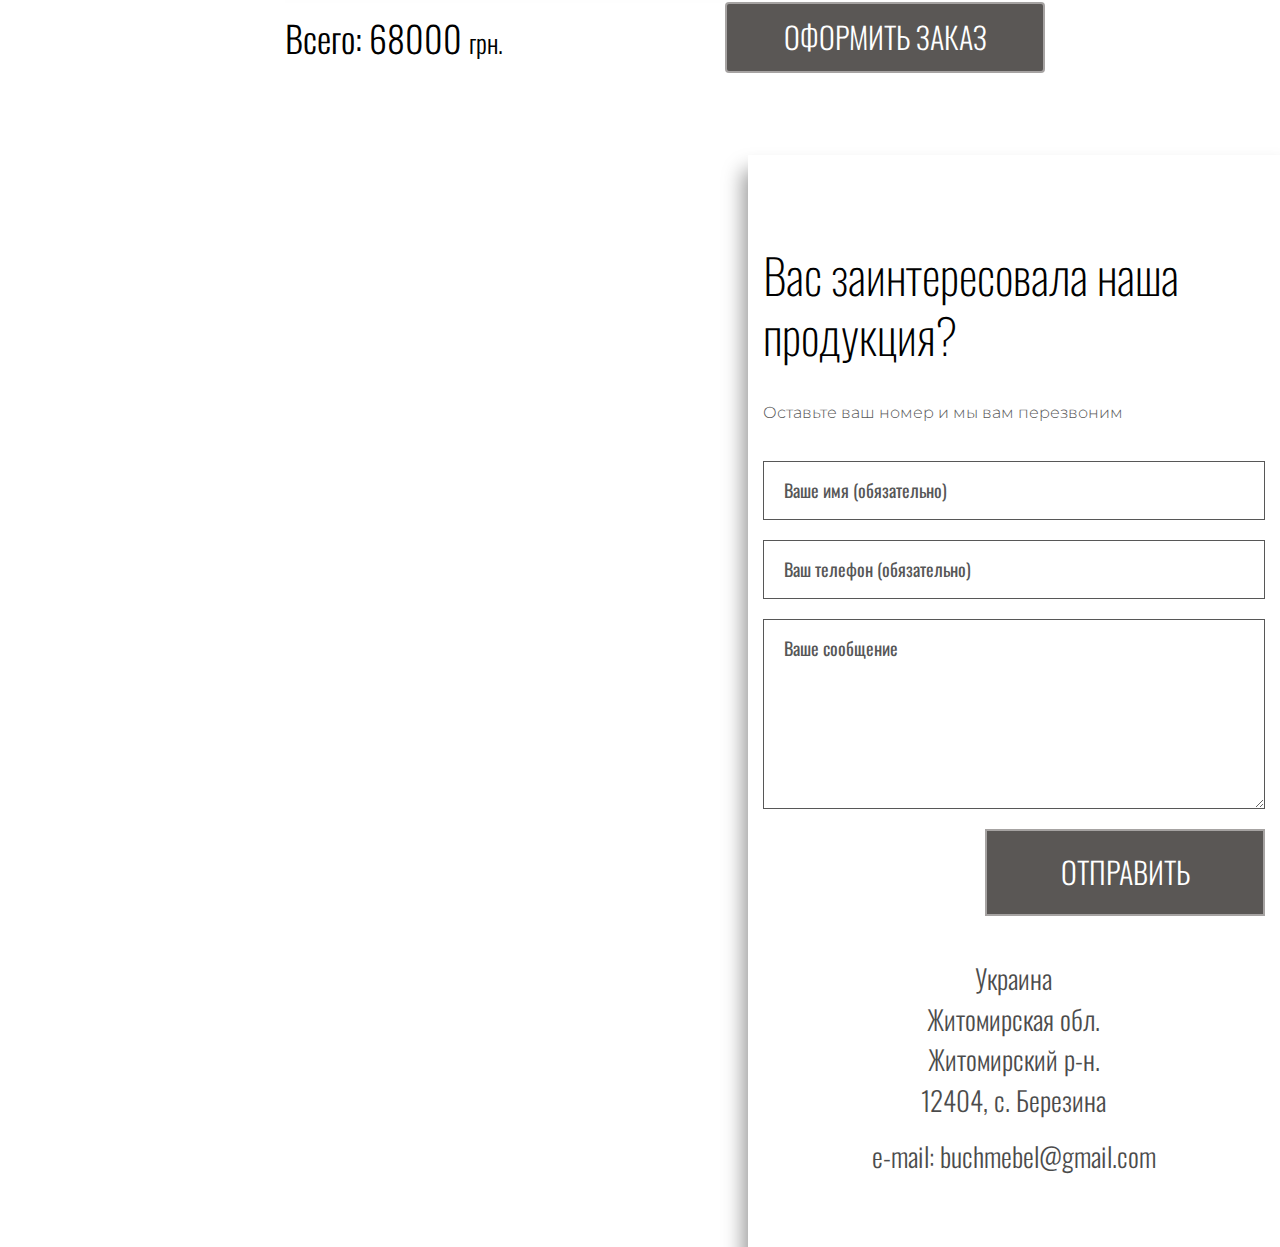
==== commit 36bc5d41: "modal-form" ====
--- a/src/cart.html
+++ b/src/cart.html
@@ -159,11 +159,11 @@
 									Фабрика мебели "Buczynski" является производителем мебели из натурального дерева и шпонированной плиты. Мы используем новейшие технологии и современное оборудование таких передовых производителей, как Италия и Польша.
 								</p>
 								<figure>
-									<img src="img/set/color-4.webp" alt="Орех темный черная патина">
+									<img src="img/set/color-4.jpg" alt="Орех темный черная патина">
 									<figcaption>Орех темный черная патина</figcaption>
 								</figure>
 							</div>
-							<div class="cart__img-wrapper" style="background-image: url('img/content/cart-item.webp')"></div>
+							<div class="cart__img-wrapper" style="background-image: url('img/content/cart-item.jpg')"></div>
 							<div class="cart__control">
 								<div class="cart__control-wrapper">
 									<p class="cart__cost">
@@ -194,11 +194,11 @@
 									Фабрика мебели "Buczynski" является производителем мебели из натурального дерева и шпонированной плиты. Мы используем новейшие технологии и современное оборудование таких передовых производителей, как Италия и Польша.
 								</p>
 								<figure>
-									<img src="img/set/color-4.webp" alt="Орех темный черная патина">
+									<img src="img/set/color-4.jpg" alt="Орех темный черная патина">
 									<figcaption>Орех темный черная патина</figcaption>
 								</figure>
 							</div>
-							<div class="cart__img-wrapper" style="background-image: url('img/content/cart-item.webp')"></div>
+							<div class="cart__img-wrapper" style="background-image: url('img/content/cart-item.jpg')"></div>
 							<div class="cart__control">
 								<div class="cart__control-wrapper">
 									<p class="cart__cost">
@@ -228,7 +228,7 @@
 						<span class="cart__sum-price">68000</span>
 						<span class="cart__sum-currency">грн.</span>
 					</p>
-					<a href="" class="btn cart__to-order">Оформить заказ</a>
+					<a href="#" class="btn cart__to-order">Оформить заказ</a>
 				</div>
 			</div>
 		</section>
@@ -316,7 +316,59 @@
 	</footer>
 
 	<section class="modal modal--buy">
-		
+		<div class="modal__wrapper">
+			<h2 class="modal__title">Оформление заказа</h2>
+			<p class="modal__description">
+				Описание формы оформление заказа
+			</p>
+
+			<form class="modal__form" action="https://echo.htmlacademy.ru" method="post">
+				<div class="form__fieldset form__main-info">
+					<span class="form__legend">Информация</span>
+					<ul class="form__main-info-list">
+						<li class="form__item">
+							<label class="form__label visually-hidden" for="your-name">Ваше имя (обязательно)</label>
+							<input class="form__input" id="your-name" type="text" name="name" placeholder="Ваше имя (обязательно)">
+						</li>
+
+						<li class="form__item">
+							<label class="form__label visually-hidden" for="your-phone">Ваш телефон (обязательно)</label>
+							<input class="form__input" id="your-phone" type="tel" name="phone" placeholder="Ваш телефон (обязательно)">
+						</li>
+
+						<li class="form__item">
+							<label class="form__label visually-hidden" for="your-message">Примечание к заказу</label>
+							<textarea class="form__textarea form__input" id="your-message" name="message" placeholder="Примечание к заказу"></textarea>
+						</li>
+					</ul>
+				</div>
+
+				<div class="form__fieldset form__address">
+					<span class="form__legend">Адрес доставки</span>
+					<label class="form__label visually-hidden" for="address">Город, Название улица, Номер дома</label>
+					<input class="form__input" id="address" type="text" name="name" placeholder="Город, Название улица, Номер дома">
+				</div>
+
+				<div class="form__fieldset form__payment">
+					<span class="form__legend">Способ оплаты</span>
+					<label class="form__label visually-hidden" for="form__payment-methods">Выберете способ оплаты</label>
+					<div class="form__select-wrapper">
+						<select class="form__select" name="payment-methods" id="form__payment-methods">
+							<option value="" selected style="display:none;" disabled>Выберете способ оплаты</option>
+							<option value="by-card">Картой</option>
+							<option value="by-cash">Наличными при получении</option>
+							<option value="by-PayPal">PayPal</option>
+							<option value="by-Y.cashbox">Яндекс.Касса</option>
+						</select>
+					</div>
+				</div>
+
+				<div class="form__submit-wrapper">
+					<button class="form__submit btn" type="submit">Оформить заказ</button>
+				</div>
+			</form>
+		</div>
+		<button type="button" class="modal__popup-close"></button>
 	</section>
 
 	<script src="js/swiper.min.js"></script>
--- a/src/css/style.css
+++ b/src/css/style.css
@@ -16,6 +16,9 @@
 *::before,
 *::after {
 	box-sizing: inherit;
+	-webkit-font-smoothing: antialiased;
+	-moz-osx-font-smoothing: grayscale;
+	-webkit-text-size-adjust: none;
 }
 
 body {
@@ -438,6 +441,8 @@
 	background-size: cover;
 	background-repeat: no-repeat;
 
+	overflow: hidden;
+
 	transition: all 0.5s ease-in-out;
 }
 
@@ -446,15 +451,13 @@
 .product--with-flag .product__flag {
 	position: absolute;
 	content: '';
-	width: 152px;
-	height: 152px;
-	z-index: 9;
+	width: 163.57px;
+	height: 163.57px;
+	z-index: 11;
 	top: 0;
 	right: 0;
 	margin-bottom: 0;
-
 	clip-path: polygon(100% 0, 0 0, 100% 100%);
-
 	filter: drop-shadow(0 0 5px #000);
 	background: black;
 }
@@ -466,9 +469,7 @@
 	font-weight: 300;
 	width: 100%;
 	position: absolute;
-
 	color: #ffffff;
-
 	font-family: var(--oswald);
 }
 
@@ -479,6 +480,7 @@
 .product--with-flag .product__flag--sale::before{
 	content: 'Акция';
 	font-size: 31px;
+	transform: rotate(45deg) translate(50%, 0);
 }
 
 .product--with-flag .product__flag--new {
@@ -487,8 +489,9 @@
 
 .product--with-flag .product__flag--new::before {
 	content: 'Новинка';
-	transform: rotate(45deg) translate(70px, 4px);
-	font-size: 31px;
+	transform: rotate(45deg) translate(68px, -20px);
+	font-size: 29px;
+	width: auto;
 }
 
 .product--with-flag .product__flag--popular {
@@ -496,17 +499,22 @@
 }
 
 .product--with-flag .product__flag--popular::before {
+	width: auto;
 	content: 'Популярный';
-	transform: rotate(45deg) translate(62px, 10px);
-	font-size: 25px;
+	font-size: 27px;
+	top: 50%;
+	left: 50%;
+	transform: rotate(45deg) translate(-50%, -6%);
+	transform-origin: center;
+	text-align: left;
 }
 
 .product__layer {
 	width: 100%;
-	/*height: 172px;*/
-	opacity: 0.65;
+	opacity: 1;
+	position: relative;
 	padding: 20px 40px;
-	background-color: #e6e2e2;
+	background-color: rgba(230, 226, 226, 0.65);
 }
 
 .top-products__list li:nth-of-type(odd) .product__layer {
@@ -522,12 +530,12 @@
 .product__title {
 	color: #000000;
 	font-family: var(--oswald);
-	font-size: 60px;
-	font-weight: 300;
-	line-height: 60px;
+	font-size: 56px;
+	font-weight: 300;
+	line-height: 1.4;
 	width: 87%;
 	text-transform: uppercase;
-	margin-bottom: 20px;
+	margin-bottom: 15px;
 }
 
 .product__description {
@@ -536,8 +544,9 @@
 	font-size: 24px;
 	font-weight: 300;
 	line-height: 32px;
-
 	margin-bottom: 0;
+	width: 87%;
+	margin-top: 15px;
 }
 
 .product__btn {
@@ -1172,7 +1181,7 @@
 	width: 100%;
 	height: 100%;
 	display: flex;
-
+	cursor: initial;
 	box-shadow: 0 0 38px rgba(209, 209, 209, 0.56);
 }
 
@@ -1189,7 +1198,7 @@
 	order: 1;
 	width: 527px;
 	flex: 1 0 450px;
-	height: 296px;
+	/* height: 296px; */
 	background-size: cover;
 	background-repeat: no-repeat;
 	background-position: center;
@@ -1200,6 +1209,7 @@
 	flex: 1 0 151px;
 	width: 132px;
 	display: flex;
+	min-height: 296px;
 	flex-direction: column;
 	position: relative;
 	background-color: rgb(87, 87, 87);
@@ -1233,7 +1243,7 @@
 	font-size: 45px;
 	font-weight: 300;
 	line-height: 60px;
-	margin-bottom: 0;
+	margin-bottom: 12px;
 }
 
 .cart__info p {
@@ -1242,7 +1252,6 @@
 	font-size: 16px;
 	font-weight: 300;
 	line-height: 1.5;
-	padding-right: 50px;
 }
 
 .cart__order {
@@ -1301,7 +1310,7 @@
 .operator,
 .cart__price {
 	font-family: var(--oswald);
-	font-size: 18px;
+	font-size: 19px;
 	font-weight: 300;
 	line-height: 1.5;
 }
@@ -1329,10 +1338,12 @@
 .cart__actions-wrapper .cart__increase {
 	background-color: #464646;
 	margin-right: 13px;
+	cursor: pointer;
 }
 
 .cart__actions-wrapper .cart__decrease {
 	background-color: #797979;
+	cursor: pointer;
 }
 
 .cart__actions-wrapper {
@@ -1340,7 +1351,7 @@
 }
 
 .cart__cost {
-	margin-bottom: 27px;
+	margin-bottom: 24px;
 }
 
 .cart__summary {
@@ -1357,7 +1368,7 @@
 	top: 50%;
 	left: 50%;
 
-	width: 16px;
+	width: 14px;
 	height: 2px;
 
 	background-color: #ffffff;
@@ -1381,11 +1392,209 @@
 	margin: 0;
 }
 
+.cart__ful-sum {
+	color: #ffffff;
+	font-family: var(--oswald);
+	font-size: 25px;
+	font-weight: 300;
+	line-height: 1;
+}
+
 .cart__sum-currency {
 	font-size: 26px;
 }
 
-
+.modal {
+	position: fixed;
+	top: 50%;
+	left: 50%;
+	transform: translate(-50%,-50%);
+	display: none;
+	background-color: #ffffff;
+}
+
+.modal--buy {
+	width: 815px;
+	display: block;
+	/* height: 800px; */
+	box-shadow: 0 0 50px rgba(0, 0, 0, 0.56);
+	transform: translate(-50%,-50%) scale(0);
+	height: max-content;
+	transition: all 0.5s ease-in-out;
+}
+
+.modal--open {
+	display: block;
+	transform: translate(-50%,-50%) scale(1);
+}
+
+.modal__popup-close {
+	position: absolute;
+	right: 15px;
+	top: 15px;
+	height: 30px;
+	width: 30px;
+	background-color: transparent;
+	cursor: pointer;
+	padding: 0;
+	border: none;
+}
+
+.modal__popup-close::after,
+.modal__popup-close::before {
+	background-color: #000;
+	content: "";
+	height: 3px;
+	left: 50%;
+	position: absolute;
+	top: 50%;
+	width: 100%;
+	transform: translate(-50%, -50%);
+}
+
+.modal__popup-close::before {
+	transform: translate(-50%, -50%) rotate(45deg);
+}
+
+.modal__popup-close::after {
+	transform: translate(-50%, -50%) rotate(-45deg);
+}
+
+.modal__wrapper {
+	max-width: 520px;
+	margin: 0 auto;
+	padding: 40px 30px;
+}
+
+.modal__title {
+	color: #000000;
+	font-family: var(--oswald);
+	font-size: 60px;
+	font-weight: 300;
+	line-height: 1.4;
+	text-align: center;
+	margin-bottom: 13px;
+}
+
+.form__legend {
+	color: #6b6b6b;
+	font-family: var(--oswald);
+	font-size: 24px;
+	font-weight: 300;
+	line-height: 1.5;
+	margin-bottom: 12px;
+	display: inline-block;
+}
+
+.modal__form .form__input {
+	opacity: 1;
+	color: #000000;
+	font-family: var(--oswald);
+	font-size: 18px;
+	font-weight: 300;
+	line-height: 1.4;
+	border: 2px solid #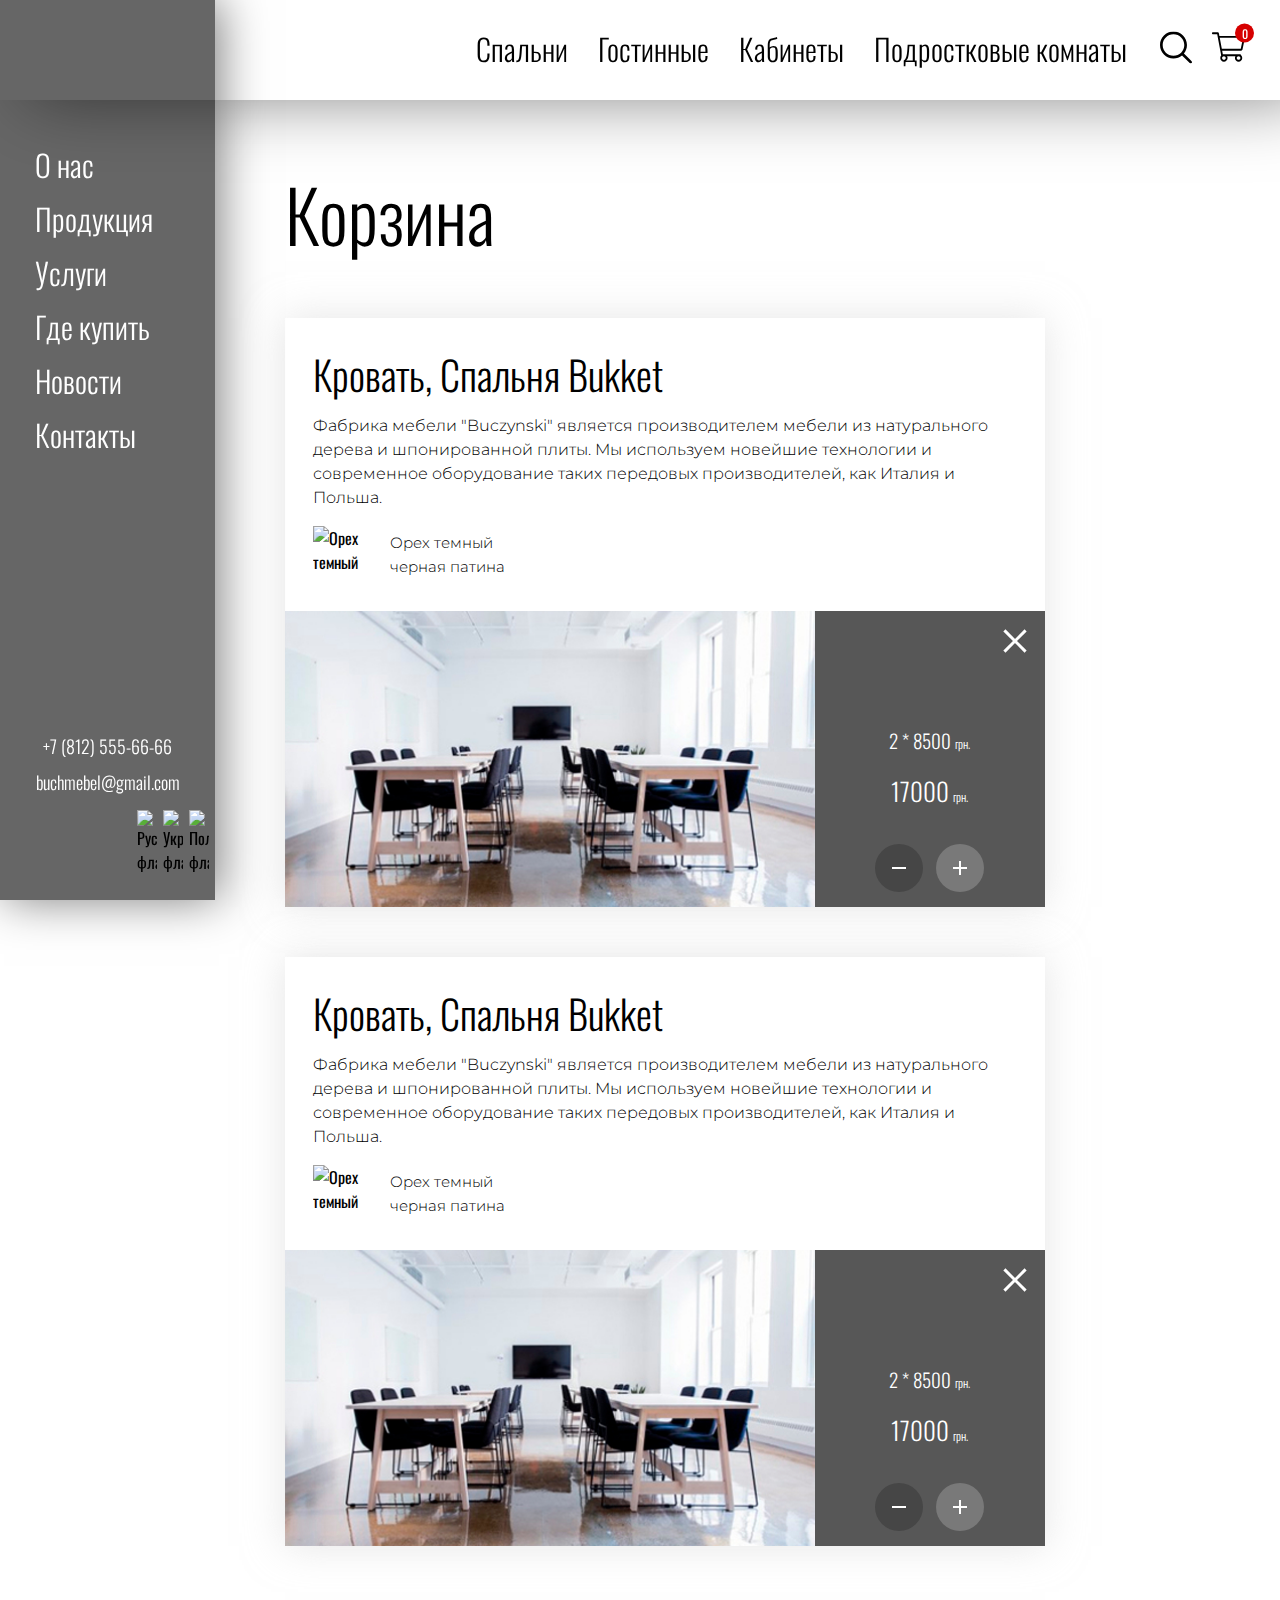
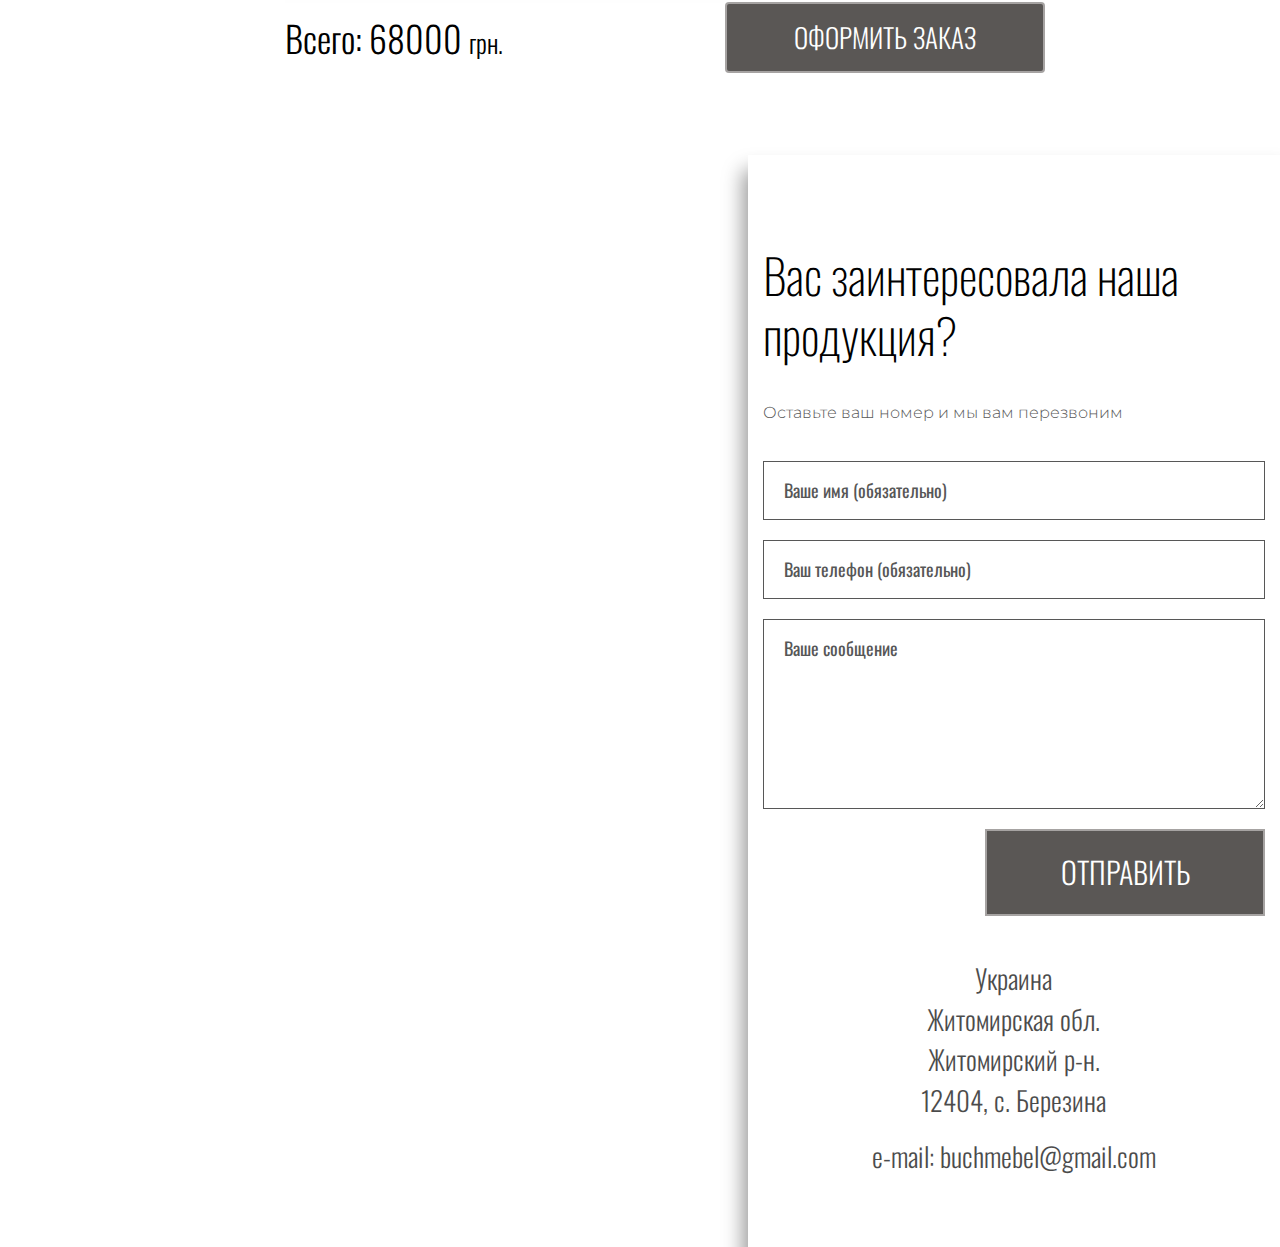
==== commit be168691: "form ready" ====
--- a/src/cart.html
+++ b/src/cart.html
@@ -228,7 +228,7 @@
 						<span class="cart__sum-price">68000</span>
 						<span class="cart__sum-currency">грн.</span>
 					</p>
-					<a href="#" class="btn cart__to-order">Оформить заказ</a>
+					<a href="#" class="btn cart__to-order" data-toggle="modal" data-target="#exampleModal">Оформить заказ</a>
 				</div>
 			</div>
 		</section>
@@ -315,63 +315,75 @@
 		</div>
 	</footer>
 
-	<section class="modal modal--buy">
-		<div class="modal__wrapper">
-			<h2 class="modal__title">Оформление заказа</h2>
-			<p class="modal__description">
-				Описание формы оформление заказа
-			</p>
-
-			<form class="modal__form" action="https://echo.htmlacademy.ru" method="post">
-				<div class="form__fieldset form__main-info">
-					<span class="form__legend">Информация</span>
-					<ul class="form__main-info-list">
-						<li class="form__item">
-							<label class="form__label visually-hidden" for="your-name">Ваше имя (обязательно)</label>
-							<input class="form__input" id="your-name" type="text" name="name" placeholder="Ваше имя (обязательно)">
-						</li>
-
-						<li class="form__item">
-							<label class="form__label visually-hidden" for="your-phone">Ваш телефон (обязательно)</label>
-							<input class="form__input" id="your-phone" type="tel" name="phone" placeholder="Ваш телефон (обязательно)">
-						</li>
-
-						<li class="form__item">
-							<label class="form__label visually-hidden" for="your-message">Примечание к заказу</label>
-							<textarea class="form__textarea form__input" id="your-message" name="message" placeholder="Примечание к заказу"></textarea>
-						</li>
-					</ul>
+	<!-- Modal -->
+	<section class="modal fade modal--buy" id="exampleModal" tabindex="-1" role="dialog" aria-labelledby="exampleModalLabel"
+					 aria-hidden="true">
+		<div class="modal-dialog" role="document">
+			<div class="modal-content">
+				<div class="modal__wrapper">
+					<h2 class="modal__title">Оформление заказа</h2>
+					<p class="modal__description">
+						Описание формы оформление заказа
+					</p>
+
+					<form class="modal__form" action="https://echo.htmlacademy.ru" method="post">
+						<div class="form__fieldset form__main-info">
+							<span class="form__legend">Информация</span>
+							<ul class="form__main-info-list">
+								<li class="form__item">
+									<label class="form__label visually-hidden" for="your-name">Ваше имя (обязательно)</label>
+									<input class="form__input" id="your-name" type="text" name="your-name" placeholder="Ваше имя (обязательно)">
+								</li>
+
+								<li class="form__item">
+									<label class="form__label visually-hidden" for="your-phone">Ваш телефон (обязательно)</label>
+									<input class="form__input" id="your-phone" type="tel" name="your-phone" placeholder="Ваш телефон (обязательно)">
+								</li>
+
+								<li class="form__item">
+									<label class="form__label visually-hidden" for="your-message">Примечание к заказу</label>
+									<textarea class="form__textarea form__input" id="your-message" name="message" placeholder="Примечание к заказу"></textarea>
+								</li>
+							</ul>
+						</div>
+
+						<div class="form__fieldset form__address">
+							<span class="form__legend">Адрес доставки</span>
+							<label class="form__label visually-hidden" for="address">Город, Название улица, Номер дома</label>
+							<input class="form__input" id="address" type="text" name="name" placeholder="Город, Название улица, Номер дома">
+						</div>
+
+						<div class="form__fieldset form__payment">
+							<span class="form__legend">Способ оплаты</span>
+							<label class="form__label visually-hidden" for="form__payment-methods">Выберете способ оплаты</label>
+							<div class="form__select-wrapper">
+								<select class="form__select" name="payment-methods" id="form__payment-methods">
+									<option value="" selected style="display:none;" disabled>Выберете способ оплаты</option>
+									<option value="by-card">Картой</option>
+									<option value="by-cash">Наличными при получении</option>
+									<option value="by-PayPal">PayPal</option>
+									<option value="by-Y.cashbox">Яндекс.Касса</option>
+								</select>
+							</div>
+						</div>
+
+						<div class="form__submit-wrapper">
+							<button class="form__submit btn" type="submit">Оформить заказ</button>
+						</div>
+					</form>
 				</div>
 
-				<div class="form__fieldset form__address">
-					<span class="form__legend">Адрес доставки</span>
-					<label class="form__label visually-hidden" for="address">Город, Название улица, Номер дома</label>
-					<input class="form__input" id="address" type="text" name="name" placeholder="Город, Название улица, Номер дома">
-				</div>
-
-				<div class="form__fieldset form__payment">
-					<span class="form__legend">Способ оплаты</span>
-					<label class="form__label visually-hidden" for="form__payment-methods">Выберете способ оплаты</label>
-					<div class="form__select-wrapper">
-						<select class="form__select" name="payment-methods" id="form__payment-methods">
-							<option value="" selected style="display:none;" disabled>Выберете способ оплаты</option>
-							<option value="by-card">Картой</option>
-							<option value="by-cash">Наличными при получении</option>
-							<option value="by-PayPal">PayPal</option>
-							<option value="by-Y.cashbox">Яндекс.Касса</option>
-						</select>
-					</div>
-				</div>
-
-				<div class="form__submit-wrapper">
-					<button class="form__submit btn" type="submit">Оформить заказ</button>
-				</div>
-			</form>
+				<button type="button" class="modal__popup-close"></button>
+			</div>
 		</div>
-		<button type="button" class="modal__popup-close"></button>
 	</section>
 
-	<script src="js/swiper.min.js"></script>
+	<script
+		src="https://code.jquery.com/jquery-3.4.1.min.js"
+		integrity="sha256-CSXorXvZcTkaix6Yvo6HppcZGetbYMGWSFlBw8HfCJo="
+		crossorigin="anonymous"></script>
+	<script src="libs/swiper.min.js"></script>
+	<script src="libs/bootstrap.min.js"></script>
 	<script src="js/main.js"></script>
 </body>
 </html>
--- a/src/css/style.css
+++ b/src/css/style.css
@@ -1082,7 +1082,7 @@
 	padding: 17px 24px 18px;
 	color: #ffffff;
 	font-family: var(--oswald);
-	font-size: 30px;
+	font-size: 27px;
 	font-weight: 300;
 	line-height: 32px;
 	opacity: 0.8;
@@ -1404,29 +1404,39 @@
 	font-size: 26px;
 }
 
-.modal {
-	position: fixed;
-	top: 50%;
-	left: 50%;
-	transform: translate(-50%,-50%);
-	display: none;
-	background-color: #ffffff;
-}
+/*.modal {*/
+/*	position: fixed;*/
+/*	top: 50%;*/
+/*	left: 50%;*/
+/*	transform: translate(-50%,-50%);*/
+/*	display: none;*/
+/*	background-color: #ffffff;*/
+/*}*/
 
 .modal--buy {
+	/* width: 815px; */
+	/* display: block; */
+	/* height: 800px; */
+	/* box-shadow: 0 0 50px rgba(0, 0, 0, 0.56); */
+	/* transform: translate(-50%,-50%) scale(0); */
+	/* height: max-content; */
+	/*transition: all 0.5s ease-in-out;*/
+}
+
+.modal-content {
 	width: 815px;
 	display: block;
 	/* height: 800px; */
 	box-shadow: 0 0 50px rgba(0, 0, 0, 0.56);
-	transform: translate(-50%,-50%) scale(0);
-	height: max-content;
-	transition: all 0.5s ease-in-out;
-}
-
-.modal--open {
-	display: block;
-	transform: translate(-50%,-50%) scale(1);
-}
+	/* transform: translate(-50%,-50%) scale(0); */
+	/* height: max-content; */
+	background-color: #ffffff;
+}
+
+/*.modal--open {*/
+/*	display: block;*/
+/*	transform: translate(-50%,-50%) scale(1);*/
+/*}*/
 
 .modal__popup-close {
 	position: absolute;
@@ -1571,7 +1581,7 @@
 	position: absolute;
 	top: 50%;
 	right: 18px;
-	z-index: -99;
+	z-index: 2;
 	width: 10px;
 	height: 20px;
 	background-image: url(../img/others/icon-right.svg);
@@ -2075,8 +2085,12 @@
 		width: 520px;
 	}
 
+	.modal-content {
+		width: 100%;
+	}
+
 	.modal--buy {
-		width: 100%;
+		padding: 0 17px !important;
 	}
 }
 
@@ -2113,7 +2127,8 @@
 		margin-top: 28px;
 	}
 
-	.cart {
+	.cart,
+	.modal__wrapper {
 		zoom: 0.8;
 	}
 
@@ -2269,6 +2284,19 @@
 		opacity: 1;
 		right: -26px;
 	}
+
+	.modal__wrapper {
+		zoom: 0.7;
+		padding-top: 70px;
+	}
+
+	.form__submit {
+		font-size: 17px;
+	}
+
+	.modal__title {
+		font-size: 44px;
+	}
 }
 
 @media (max-width: 430px) {
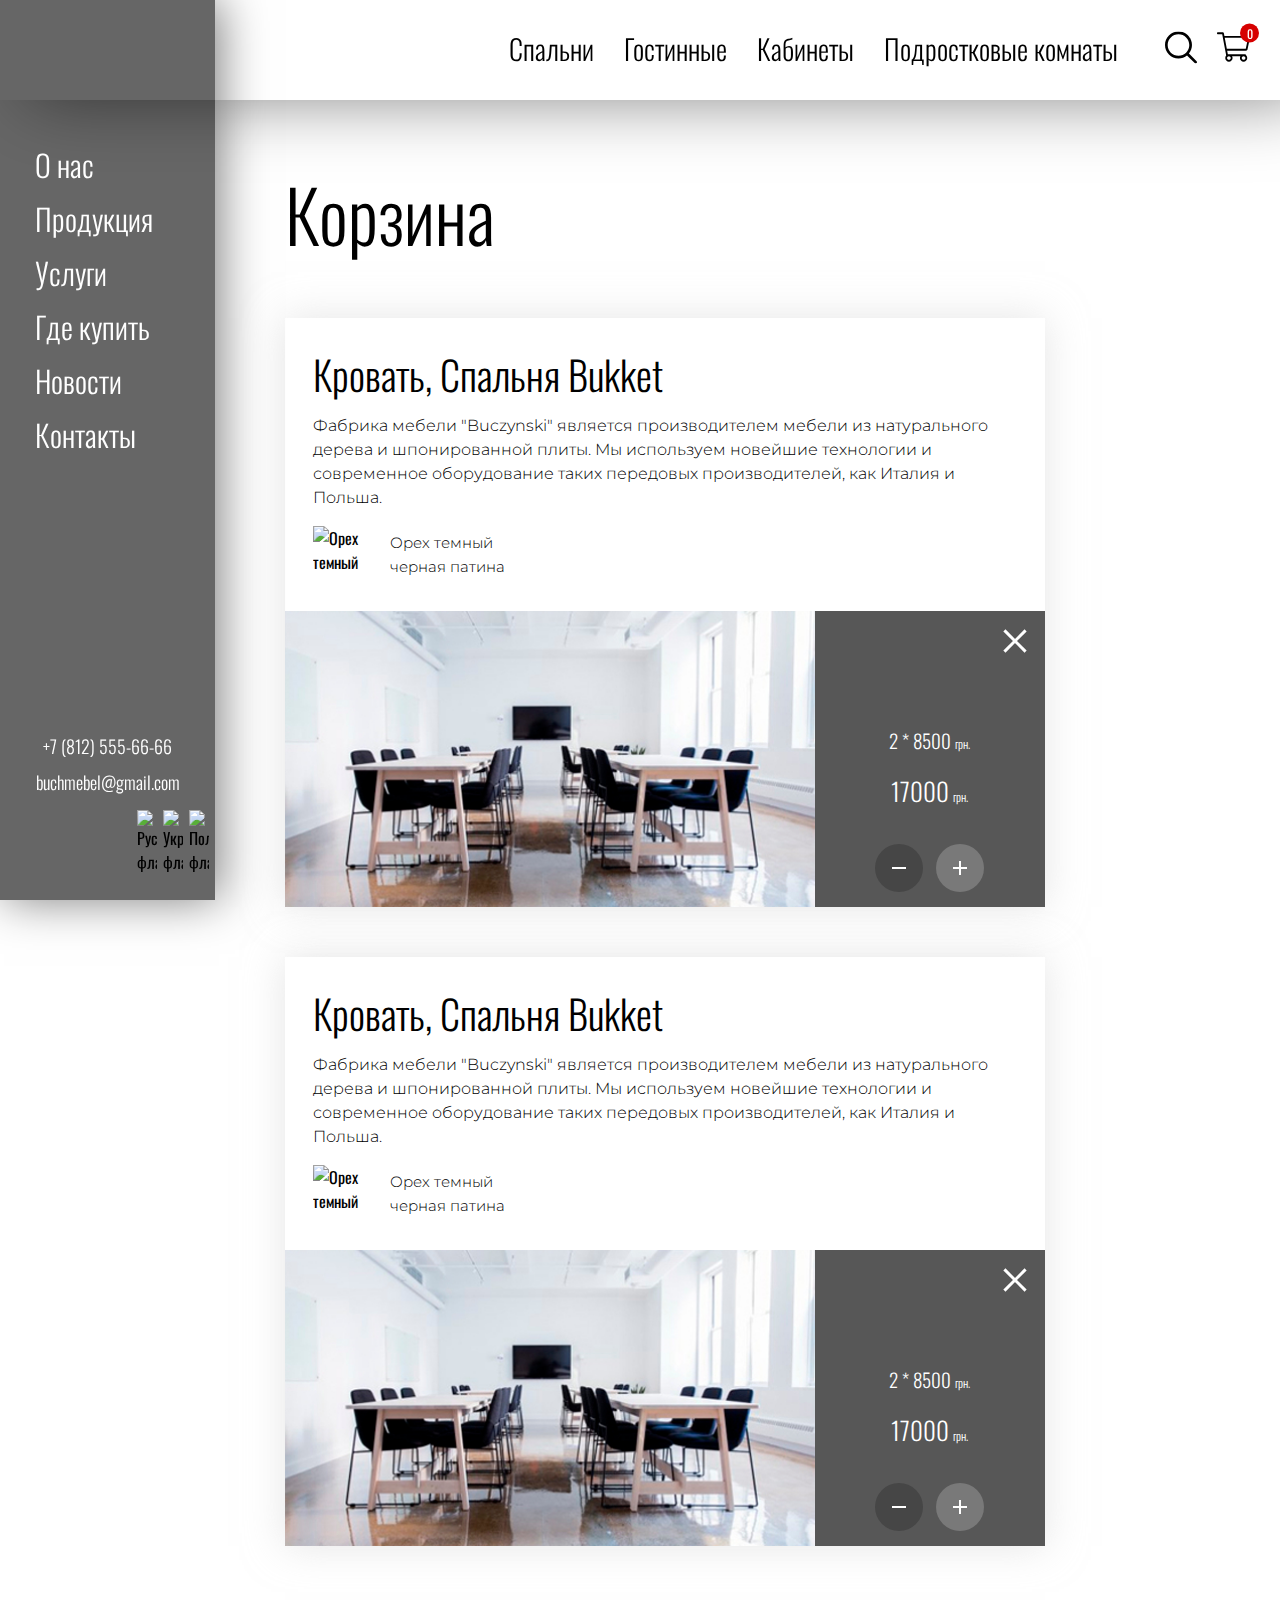
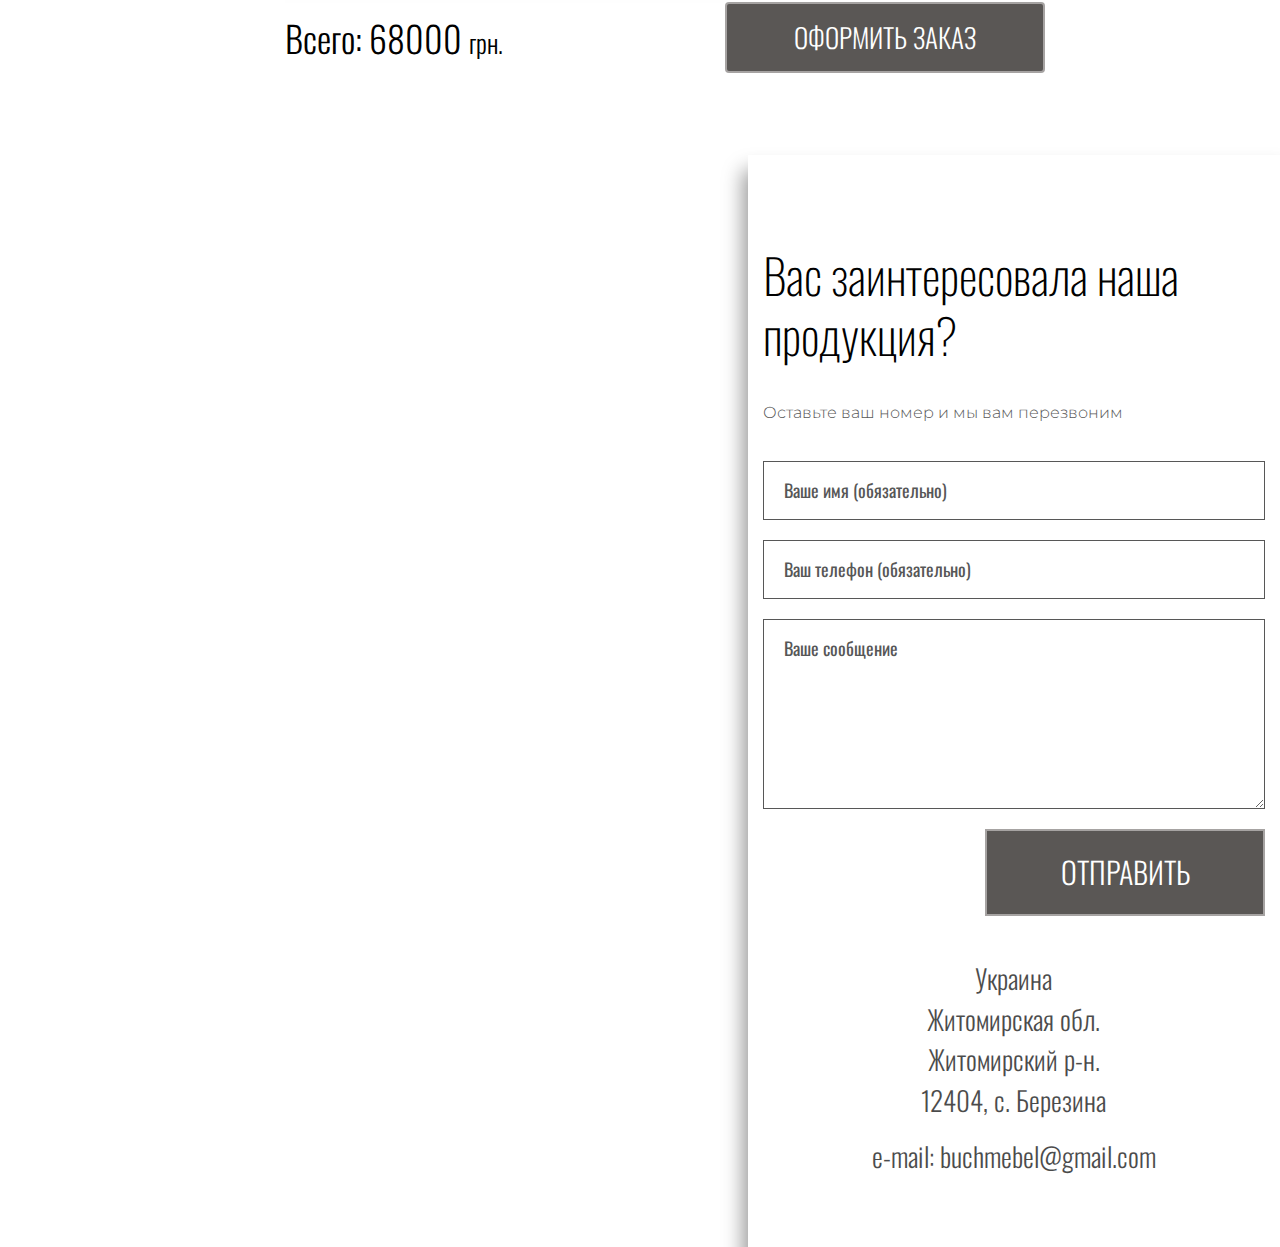
==== commit 2b6d6981: "hotfix" ====
--- a/src/cart.html
+++ b/src/cart.html
@@ -13,7 +13,8 @@
 	<link rel="stylesheet" href="css/all.css">
 	<link rel="stylesheet" href="css/swiper.min.css">
 
-	<link rel="stylesheet" href="css/style.css">
+<!--	<link rel="stylesheet" href="css/style.css">-->
+	<link rel="stylesheet" href="css/style.min.css">
 
 	<title>Корзина</title>
 </head>
@@ -124,9 +125,19 @@
 			</aside>
 			<div class="site-nav__wrapper">
 				<ul class="site-nav__list">
-					<li class="site-nav__item">
+					<li class="site-nav__item site-nav__item--dropDown">
 						<a href="#" class="site-nav__link">Спальни</a>
-					</li>
+
+						<ul class="dropdowm-menu">
+							<li><a href="#">Подпункт 1</a></li>
+							<!--	current-section - class of the page where we are-->
+							<!--	<li><a href="#" class="current-section" >Подпункт 2</a></li>-->
+							<li><a href="#">Подпункт 2</a></li>
+							<li><a href="#">Подпункт 3</a></li>
+							<li><a href="#">Подпункт 4</a></li>
+						</ul>
+					</li>
+
 					<li class="site-nav__item">
 						<a href="#" class="site-nav__link">Гостинные</a>
 					</li>
@@ -378,12 +389,13 @@
 		</div>
 	</section>
 
-	<script
-		src="https://code.jquery.com/jquery-3.4.1.min.js"
-		integrity="sha256-CSXorXvZcTkaix6Yvo6HppcZGetbYMGWSFlBw8HfCJo="
-		crossorigin="anonymous"></script>
-	<script src="libs/swiper.min.js"></script>
-	<script src="libs/bootstrap.min.js"></script>
-	<script src="js/main.js"></script>
+<script
+	src="https://code.jquery.com/jquery-3.4.1.min.js"
+	integrity="sha256-CSXorXvZcTkaix6Yvo6HppcZGetbYMGWSFlBw8HfCJo="
+	crossorigin="anonymous"></script>
+<script src="libs/swiper.min.js"></script>
+<script src="libs/bootstrap.min.js"></script>
+<script src="js/main.js"></script>
+
 </body>
 </html>
--- a/src/css/style.css
+++ b/src/css/style.css
@@ -249,7 +249,7 @@
 }
 
 .site-nav__list {
-	margin-right: 85px;
+	margin-right: 94px;
 }
 
 .site-nav__list,
@@ -260,7 +260,7 @@
 .site-nav__link {
 	color: #000000;
 	font-family: var(--oswald);
-	font-size: 30px;
+	font-size: 28px;
 	font-weight: 300;
 	line-height: 30px;
 }
@@ -310,6 +310,7 @@
 	width: 100%;
 	height: 100vh;
 	min-height: 830px;
+	margin-bottom: 25px;
 }
 
 .promo * {
@@ -334,6 +335,9 @@
 	display: flex;
 	justify-content: center;
 	align-items: center;
+
+	transition: width 0.4s ease-in-out;
+	transform-origin: center;
 }
 
 .next-arrow {
@@ -354,13 +358,12 @@
 	background-repeat: no-repeat;
 	background-position: center;
 	background-size: cover;
+	background-color: rgba(158, 158, 158, 0.8);
 }
 
 .next-arrow:hover,
 .prev-arrow:hover {
 	width: 210px;
-	transition: width 0.4s ease-in-out;
-	transform-origin: center;
 }
 
 
@@ -504,7 +507,7 @@
 	font-size: 27px;
 	top: 50%;
 	left: 50%;
-	transform: rotate(45deg) translate(-50%, -6%);
+	transform: rotate(45deg) translate(-50%, 0%);
 	transform-origin: center;
 	text-align: left;
 }
@@ -578,14 +581,14 @@
 	background: darkgrey url("../img/content/news-background-opa3.jpg") no-repeat fixed center;
 	background-size: cover;
 
-	/*overflow-x: hidden;*/
+	overflow-x: hidden;
 }
 
 .news__wrapper {
 	margin-left: 215px;
 	padding: 60px 45px 60px 60px;
-
 	width: calc(100% - 215px);
+	max-width: 1700px;
 }
 
 .news__title {
@@ -606,21 +609,22 @@
 	font-size: 24px;
 	font-weight: 300;
 	line-height: 32px;
-
-	max-width: 830px;
-
 	margin-bottom: 30px;
+	position: relative;
+	display: flex;
+	max-width: 1336px;
+	justify-content: space-between;
 }
 
 .news__list {
 	padding: 0;
 	display: flex;
 	flex-wrap: wrap;
-
+	margin-right: 0;
+	margin-left: -15px;
 	position: relative;
-
-	max-width: 1700px;
-	width: 100%;
+	max-width: 105%;
+	width: 105%;
 }
 
 .news__item {
@@ -628,7 +632,6 @@
 	min-width: 420px;
 	min-height: 628px;
 	margin-bottom: 50px;
-
 	max-width: none;
 }
 
@@ -733,8 +736,11 @@
 }
 
 .news__to-all-news {
-	top: 250px;
-	right: -45px;
+	position: absolute;
+	z-index: 99;
+
+	top: 330px;
+	right: -75px;
 
 	background-color: white;
 	opacity: 0.8;
@@ -754,6 +760,7 @@
 	padding: 0;
 	display: flex;
 	justify-content: space-between;
+	/* max-width: 1700px; */
 }
 
 .footer__disqus {
@@ -1151,21 +1158,64 @@
 
 
 /* Корзина */
-.cart__wrapper {
+.cart__wrapper,
+.where-to-buy__wrapper {
 	margin-left: 215px;
 	margin-bottom: 62px;
 	padding: 160px 45px 20px 70px;
 	max-width: 1700px;
 }
 
-.cart__title {
+.where-to-buy__wrapper {
+	max-width: none;
+}
+
+.recommended__title {
+	max-width: 1700px;
+	margin-left: 215px;
+	margin-bottom: 62px;
 	color: #000000;
 	font-family: var(--oswald);
 	font-size: 72px;
 	font-weight: 300;
+	line-height: 1.4;
+	padding: 20px 45px 0 70px;
+}
+
+.cart__title,
+.page--news .news__title {
+	color: #000000;
+	font-family: var(--oswald);
+	font-size: 72px;
+	font-weight: 300;
 	line-height: 1.5;
 
 	margin-bottom: 50px;
+}
+
+.page--news .news__title {
+	margin-bottom: 30px;
+}
+
+.page--news .news__description {
+	margin-bottom: 40px;
+	width: 100%;
+	max-width: 1400px;
+	font-size: 22px;
+}
+
+.page--news .news__item {
+	padding: 0;
+	margin-left: 15px;
+	margin-right: 15px;
+}
+
+.page--news .news__item {
+	box-shadow: 0 0 38px rgba(209, 209, 209, 0.56);
+}
+
+.page--news .news__to-all-news {
+	display: none;
 }
 
 .cart__list {
@@ -1381,6 +1431,7 @@
 
 .cart__decrease::before {
 	transform: translate(-50%, -50%) rotate(90deg);
+	transform-origin: center;
 }
 
 .cart__sum {
@@ -1402,41 +1453,14 @@
 
 .cart__sum-currency {
 	font-size: 26px;
-}
-
-/*.modal {*/
-/*	position: fixed;*/
-/*	top: 50%;*/
-/*	left: 50%;*/
-/*	transform: translate(-50%,-50%);*/
-/*	display: none;*/
-/*	background-color: #ffffff;*/
-/*}*/
-
-.modal--buy {
-	/* width: 815px; */
-	/* display: block; */
-	/* height: 800px; */
-	/* box-shadow: 0 0 50px rgba(0, 0, 0, 0.56); */
-	/* transform: translate(-50%,-50%) scale(0); */
-	/* height: max-content; */
-	/*transition: all 0.5s ease-in-out;*/
 }
 
 .modal-content {
 	width: 815px;
 	display: block;
-	/* height: 800px; */
 	box-shadow: 0 0 50px rgba(0, 0, 0, 0.56);
-	/* transform: translate(-50%,-50%) scale(0); */
-	/* height: max-content; */
 	background-color: #ffffff;
 }
-
-/*.modal--open {*/
-/*	display: block;*/
-/*	transform: translate(-50%,-50%) scale(1);*/
-/*}*/
 
 .modal__popup-close {
 	position: absolute;
@@ -1568,7 +1592,6 @@
 
 	-webkit-appearance: none;
 	-moz-appearance: none;
-	-o-appearance: none;
 	appearance: none;
 }
 
@@ -1591,6 +1614,176 @@
 	background-position: center;
 }
 
+.dropdowm-menu {
+	display: flex;
+	flex-direction: column;
+}
+
+.dropdowm-menu a {
+	font-family: var(--oswald);
+	font-size: 30px;
+	font-weight: 300;
+	line-height: 54px;
+	text-align: center;
+	color: #ffffff;
+}
+
+.site-nav__item--dropDown {
+	display: flex;
+	flex-direction: column;
+	align-items: center;
+}
+
+.page--news {
+	background: #ffffff;
+	padding: 160px 45px 20px 70px;
+	max-width: 1700px;
+	margin-bottom: 0;
+}
+
+.site-nav__list a:hover {
+	opacity: 0.7;
+}
+
+.where-to-buy__frame-wrapper {
+	width: 100%;
+	margin: 28px 0 0 0;
+}
+
+.frame__map-wrapper {
+	position: relative;
+	padding: 0;
+	background-color: #cecece;
+	background-image: url("../img/content/map.png");
+	background-repeat: no-repeat;
+	background-position: center;
+	background-size: cover;
+	height: 794px;
+}
+
+.where-to-buy__iframe {
+	position: absolute;
+	top: 0;
+	left: 0;
+	width: 100%;
+	height: 100%;
+	border: none;
+}
+
+.frame__address-list {
+	display: flex;
+	flex-direction: column;
+	align-items: center;
+	padding-top: 40px;
+	overflow-y: scroll;
+	box-shadow: 2px 3px 7px 0px #000000;
+	max-height: 794px;
+}
+
+.frame__address-list li:not(:last-of-type) {
+	margin-bottom: 22px;
+}
+
+.place,
+.frame__address-list address {
+	margin-bottom: 0;
+
+	color: #000000;
+	font-family: var(--oswald);
+	font-size: 18px;
+	font-weight: 400;
+	line-height: 30px;
+}
+
+.where-to-buy__title {
+	color: #000000;
+	font-family: var(--oswald);
+	font-size: 48px;
+	font-weight: 300;
+	line-height: 1.5;
+
+	margin-bottom: 28px;
+}
+
+.where-to-buy__description {
+	color: #000000;
+	font-family: var(--montserrat);
+	font-size: 18px;
+	font-weight: 300;
+	line-height: 32px;
+	margin-bottom: 52px;
+	width: 100%;
+	max-width: 1400px;
+}
+
+.news__main-content {
+	margin: 40px 0;
+}
+
+.news__main-content p {
+	color: #000;
+	font-family: var(--montserrat);
+	font-size: 18px;
+	font-weight: 300;
+	line-height: 30px;
+}
+
+.news__main-content p:not(:last-of-type) {
+	margin-bottom: 35px;
+}
+
+.news__main-content-imgWrapper {
+	float: right;
+	background: #cecece;
+	border: none;
+	padding: 0;
+	margin: 5px 0 5px 16px;
+	width: 741px;
+	height: 403px;
+}
+
+.card__img-wrapper {
+	min-height: 259px;
+	background-size: cover;
+	background-position: center;
+	background-repeat: no-repeat;
+	background-color: #cecece;
+}
+
+.single-card {
+	box-shadow: 7px 6px 7px #cecece;
+}
+
+.single-card .single-news__date {
+	flex: 0 0 auto;
+}
+
+.single-card .single-news__info {
+	flex: 0 0 auto;
+	padding: 15px 20px;
+}
+
+.single-card .single-news__info h4 {
+	color: #000000;
+	font-family: var(--oswald);
+	font-size: 37px;
+	font-weight: 300;
+	line-height: 1.5;
+	margin-top: 10px;
+	margin-bottom: 30px;
+}
+
+.single-card .single-news__info p {
+	color: #000000;
+	font-family: var(--montserrat);
+	font-size: 18px;
+	font-weight: 300;
+	line-height: 30px;
+	margin: 0;
+}
+
+
+
 
 @keyframes shake {
 	0%, to {
@@ -1711,6 +1904,34 @@
 		order: -1;
 		flex: 1 0 100%;
 	}
+
+	.single-card .single-news__info {
+		 order: -1;
+		 flex: 1 0 100%;
+		 max-width: none;
+		padding-bottom: 40px;
+	}
+
+	.single-card {
+		flex-direction: row;
+		max-width: 800px;
+	}
+
+	.single-card .card__img-wrapper {
+		 flex: 1 0 70%;
+		 max-width: none;
+	}
+
+	.single-card .single-news__date {
+		 flex: 1 0 30%;
+		 max-width: none;
+	}
+
+	.news__main-content-imgWrapper {
+		width: 100%;
+		max-width: 470px;
+		height: auto;
+	}
 }
 
 
@@ -1718,6 +1939,16 @@
 @media (max-width: 1200px) {
 	.footer__wrapper {
 		padding-top: 0;
+	}
+
+	.frame__address-list {
+		box-shadow: none;
+		border: 1px solid rgba(0, 0, 0, 0.3);
+		margin-top: 1px;
+	}
+
+	.news__description {
+		font-size: 22px;
 	}
 }
 
@@ -1728,9 +1959,23 @@
 	.news__wrapper,
 	.footer__wrapper,
 	.set__wrapper,
-	.cart__wrapper {
+	.cart__wrapper,
+	.recommended__title,
+	.where-to-buy__wrapper {
 		width: 100%;
 		margin-left: 0;
+	}
+
+	.frame__address-list {
+		min-height: auto;
+	}
+
+	.news__description {
+		font-size: 24px;
+	}
+
+	.frame__map-wrapper {
+		height: 500px;
 	}
 
 	.cart__wrapper {
@@ -1759,7 +2004,8 @@
 	.footer__form,
 	.set-hero,
 	.single-set__description,
-	.single-set__title {
+	.single-set__title,
+	.recommended__title {
 		zoom: 0.7;
 	}
 
@@ -1959,7 +2205,7 @@
 
 	.body--overflow {
 		overflow: hidden;
-		background-image: url("../img/content/promo-slider.jpg");
+		/*background-image: url("../img/content/promo-slider.jpg");*/
 	}
 
 	.contacts {
@@ -2099,10 +2345,50 @@
 	.icons-mobile {
 		width: fit-content;
 		position: absolute;
-
-		right: 35px;
+		right: 30px;
 		top: 50%;
 		transform: translateY(-50%);
+	}
+
+	.dropdowm-menu {
+		display: none;
+	}
+
+	.site-nav__item--dropDown:hover .dropdowm-menu {
+		display: flex;
+		position: absolute;
+		background-color: rgba(255, 255, 255, 0.9);
+		top: 100px;
+		margin-left: -20px;
+		min-width: 266px;
+		min-height: 200px;
+		flex-direction: column;
+		padding: 28px 21px 30px;
+	}
+
+	.dropdowm-menu::before {
+		position: absolute;
+		bottom: 100%;
+		left: 0;
+		width: 120px;
+		height: 40px;
+		content: '';
+	}
+
+	.dropdowm-menu a {
+		color: #000000;
+		font-family: var(--oswald);
+		font-size: 24px;
+		font-weight: 300;
+		line-height: 1.4;
+	}
+
+	.dropdowm-menu li:not(:last-of-type) {
+		margin-bottom: 14px;
+	}
+	
+	.current-section {
+		border-bottom: 1px solid rgba(0, 0, 0, 0.6);
 	}
 }
 
@@ -2128,7 +2414,9 @@
 	}
 
 	.cart,
-	.modal__wrapper {
+	.modal__wrapper,
+	.where-to-buy__header-wrapper,
+	.frame__address-list {
 		zoom: 0.8;
 	}
 
@@ -2144,6 +2432,23 @@
 	.cart__order {
 		width: 100%;
 		min-width: auto;
+	}
+
+	.frame__map-wrapper {
+		height: 360px;
+	}
+
+	.where-to-buy__wrapper {
+		padding: 80px 20px 20px 20px;
+	}
+
+	.page--news {
+		padding: 160px 30px 0 30px;
+	}
+
+	.single-card {
+		margin-right: 0;
+		margin-left: 0;
 	}
 }
 
@@ -2171,7 +2476,8 @@
 	}
 
 	.site-nav__link,
-	.left-nav__link {
+	.left-nav__link,
+	.dropdowm-menu a {
 		font-size: 27px;
 	}
 
@@ -2193,7 +2499,8 @@
 		min-height: 221px;
 	}
 
-	.cart__title {
+	.cart__title,
+	.page--news .news__title {
 		font-size: 62px;
 	}
 
@@ -2233,6 +2540,31 @@
 	.cart__sum {
 		margin-bottom: 30px;
 	}
+
+	.recommended__title {
+		zoom: 0.4;
+	}
+
+	.product__title {
+		font-size: 48px;
+	}
+
+	.frame__map-wrapper {
+		height: 320px;
+		margin-left: -20px;
+		margin-right: -20px;
+		overflow: hidden;
+		max-width: 120%;
+		flex: 1 0 100%;
+	}
+
+	.news__main-content-imgWrapper {
+		max-width: 350px;
+	}
+
+	.news .news__wrapper {
+		padding: 60px 45px;
+	}
 }
 
 
@@ -2297,15 +2629,25 @@
 	.modal__title {
 		font-size: 44px;
 	}
+
+	.news__main-content-imgWrapper {
+		max-width: none;
+		width: 100%;
+		margin: 0 0 25px 0;
+	}
 }
 
 @media (max-width: 430px) {
 	.cart__img-wrapper {
 		max-height: 250px;
 	}
-}
-
-
-
-
-
+
+	.frame__map-wrapper {
+		height: 300px;
+	}
+}
+
+
+
+
+
--- a/src/css/style.min.css
+++ b/src/css/style.min.css
@@ -0,0 +1,3189 @@
+/*main-page*/
+:root {
+	--mini-gutter: 6px;
+	--middle-gutter: 12px;
+	--logo-gutter: 26px;
+
+	--oswald: 'Oswald', Arial, sans-serif;
+	--montserrat: 'Montserrat', Arial, sans-serif;
+}
+
+html {
+	-webkit-box-sizing: border-box;
+	box-sizing: border-box;
+}
+
+*,
+*::before,
+*::after {
+	-webkit-box-sizing: inherit;
+	box-sizing: inherit;
+	-webkit-font-smoothing: antialiased;
+	-moz-osx-font-smoothing: grayscale;
+	-webkit-text-size-adjust: none;
+}
+
+body {
+	margin: 0;
+	font-family: var(--oswald);
+}
+
+a {
+	text-decoration: none;
+	display: inline-block;
+	color: #000000;
+}
+
+a:hover {
+	color: initial;
+}
+
+a:hover,
+a:active,
+a:visited {
+	text-decoration: none;
+}
+
+dl, ol, ul {
+	list-style: none;
+	margin: 0;
+	padding: 0;
+}
+
+img {
+	display: block;
+	max-width: 100%;
+}
+
+.visually-hidden:not(:focus):not(:active),
+input[type="checkbox"].visually-hidden,
+input[type="radio"].visually-hidden {
+	position: absolute;
+
+	width: 1px;
+	height: 1px;
+	margin: -1px;
+	padding: 0;
+
+	border: 0;
+
+	white-space: nowrap;
+
+	-webkit-clip-path: inset(100%);
+
+	clip-path: inset(100%);
+	clip: rect(0 0 0 0);
+	overflow: hidden;
+}
+
+.container,
+.header-container {
+	min-width: 320px;
+	margin: 0 auto;
+	padding: 0 20px;
+	width: 100%;
+}
+
+@media (min-width: 1200px) {
+	.container {
+		max-width: 1700px;
+		padding: 0 80px;
+	}
+
+	.header-container {
+		padding: 0 35px;
+		/*max-width: 1700px;*/
+	}
+}
+
+
+/*стили для прижатого слева хедера*/
+
+.left-header {
+	/*position: sticky;*/
+	position: fixed;
+	top: 0;
+	left: 0;
+	z-index: 999;
+	display: -webkit-box;
+	display: -ms-flexbox;
+	display: flex;
+	-webkit-box-orient: vertical;
+	-webkit-box-direction: normal;
+	-ms-flex-direction: column;
+	flex-direction: column;
+	-webkit-box-pack: justify;
+	-ms-flex-pack: justify;
+	justify-content: space-between;
+	height: 100%;
+	width: 215px;
+	/*min-height: 1000px;*/
+	-webkit-box-align: center;
+	-ms-flex-align: center;
+	align-items: center;
+	padding: 0;
+	/*background-color: #808080;*/
+	-webkit-box-shadow: 4px -1px 45px #7a7a7a;
+	box-shadow: 4px -1px 45px #7a7a7a;
+	background-color: rgba(0, 0, 0, 0.6);
+	opacity: 1;
+}
+
+.left-header__nav {
+	display: -webkit-box;
+	display: -ms-flexbox;
+	display: flex;
+	-webkit-box-orient: vertical;
+	-webkit-box-direction: normal;
+	-ms-flex-direction: column;
+	flex-direction: column;
+	margin: 100px 26px auto 0;
+}
+
+.site-logo {
+	position: absolute;
+	top: 0;
+	z-index: 5555;
+	display: inline-block;
+	margin-top: 17px;
+}
+
+.left-nav__list {
+	margin-top: 38px;
+	list-style: none;
+}
+
+.left-nav__item {
+	margin-right: 2px;
+}
+
+.left-nav__link {
+	color: #ffffff;
+	font-family: var(--oswald);
+	font-size: 30px;
+	font-weight: 300;
+	line-height: 54px;
+}
+
+.social__link .fab {
+	color: #ffffff;
+}
+
+.contacts {
+	text-align: center;
+	margin: 100px var(--mini-gutter) 26px;
+}
+
+.contacts__link {
+	color: #ffffff;
+	font-family: var(--oswald);
+	font-size: 18px;
+	font-weight: 300;
+	line-height: 36px;
+}
+
+.contacts__additional {
+	display: -webkit-box;
+	display: -ms-flexbox;
+	display: flex;
+	-webkit-box-pack: justify;
+	-ms-flex-pack: justify;
+	justify-content: space-between;
+	margin-top: 10px;
+}
+
+.social,
+.languages {
+	display: -webkit-box;
+	display: -ms-flexbox;
+	display: flex;
+	-webkit-box-align: center;
+	-ms-flex-align: center;
+	align-items: center;
+}
+
+.social__item {
+	width: 18px;
+	height: 18px;
+}
+
+.social__item:not(:last-of-type) {
+	margin-right: var(--middle-gutter);
+}
+
+.languages__item:not(:last-of-type) {
+	margin-right: var(--mini-gutter);
+}
+
+.social__link {
+	display: -webkit-box;
+	display: -ms-flexbox;
+	display: flex;
+}
+
+.social__link--insta {
+	width: 18px;
+	height: 18px;
+}
+
+.social__link--fb {
+	width: 8px;
+	height: 18px;
+}
+
+.social__link--pinterest {
+	width: 16px;
+	height: 18px;
+}
+
+.social__link .fab,
+.social__link .fab::before {
+	width: 100%;
+	height: 100%;
+}
+
+.languages__link img {
+	width: 20px;
+}
+
+
+/* стли для верхнего - фиксированного хедера*/
+
+.header {
+	background-color: rgba(255, 255, 255, 0.9);
+	height: 100px;
+	-webkit-box-shadow: 29px -5px 73px #7a7a7a;
+	box-shadow: 29px -5px 73px #7a7a7a;
+	opacity: 1;
+
+	position: fixed;
+	left: 0;
+	top: 0;
+	width: 100%;
+
+	-webkit-transition: .56s all cubic-bezier(.28,0,.18,1) .5s;
+
+	-o-transition: .56s all cubic-bezier(.28,0,.18,1) .5s;
+
+	transition: .56s all cubic-bezier(.28,0,.18,1) .5s;
+	z-index: 99;
+}
+
+.header__wrapper {
+	height: inherit;
+	position: relative;
+}
+
+.site-nav {
+	display: -webkit-box;
+	display: -ms-flexbox;
+	display: flex;
+	-webkit-box-align: center;
+	-ms-flex-align: center;
+	align-items: center;
+	-webkit-box-pack: end;
+	-ms-flex-pack: end;
+	justify-content: flex-end;
+
+	height: 100%;
+}
+
+.site-nav__list {
+	margin-right: 94px;
+}
+
+.site-nav__list,
+.site-icons {
+	display: -webkit-box;
+	display: -ms-flexbox;
+	display: flex;
+}
+
+.site-nav__link {
+	color: #000000;
+	font-family: var(--oswald);
+	font-size: 28px;
+	font-weight: 300;
+	line-height: 30px;
+}
+
+.site-nav__item:not(:last-of-type) {
+	margin-right: 30px;
+}
+
+/*.site-nav__list + .site-icons {*/
+/*	margin-left: 33px;*/
+/*}*/
+.site-nav__wrapper {
+	margin-right: 33px;
+}
+
+.site-icons li:not(:last-of-type) {
+	margin-right: 20px;
+}
+
+.site-icons__link-cart {
+	position: relative;
+}
+
+.cart-count {
+	position: absolute;
+	content: '';
+	display: -webkit-box;
+	display: -ms-flexbox;
+	display: flex;
+	-webkit-box-pack: center;
+	-ms-flex-pack: center;
+	justify-content: center;
+	-webkit-box-align: center;
+	-ms-flex-align: center;
+	align-items: center;
+
+	top: -8px;
+	right: -9px;
+
+	width: 19px;
+	height: 19px;
+	background-color: #d60000;
+	border-radius: 50%;
+
+	color: #ffffff;
+	font-size: 12px;
+	line-height: 1;
+}
+
+
+/*промо блок */
+.promo {
+	width: 100%;
+	height: 100vh;
+	min-height: 830px;
+	margin-bottom: 25px;
+}
+
+.promo * {
+	width: inherit;
+	height: inherit;
+	min-height: inherit;
+}
+
+.next-arrow,
+.prev-arrow {
+	top: 50%;
+	-webkit-transform: translateY(-50%);
+	-ms-transform: translateY(-50%);
+	transform: translateY(-50%);
+	position: absolute;
+	width: 174px;
+	height: 162px;
+	min-height: unset;
+	opacity: 0.8;
+	background-color: #bec2c7;
+	background-repeat: no-repeat;
+	background-position: center;
+	background-size: 83px 81px;
+	display: -webkit-box;
+	display: -ms-flexbox;
+	display: flex;
+	-webkit-box-pack: center;
+	-ms-flex-pack: center;
+	justify-content: center;
+	-webkit-box-align: center;
+	-ms-flex-align: center;
+	align-items: center;
+
+	-webkit-transition: width 0.4s ease-in-out;
+
+	-o-transition: width 0.4s ease-in-out;
+
+	transition: width 0.4s ease-in-out;
+	-webkit-transform-origin: center;
+	-ms-transform-origin: center;
+	transform-origin: center;
+}
+
+.next-arrow {
+	right: 0;
+	background-image: url("../img/others/right-arrow.svg");
+}
+
+.prev-arrow {
+	left: 215px;
+	background-image: url("../img/others/left-arrow.svg");
+
+	display: none;
+	/*	optional - по желанию заказчика*/
+}
+
+.swiper-slide,
+.swiper-slide-active {
+	background-repeat: no-repeat;
+	background-position: center;
+	background-size: cover;
+	background-color: rgba(158, 158, 158, 0.8);
+}
+
+.next-arrow:hover,
+.prev-arrow:hover {
+	width: 210px;
+}
+
+
+
+/*блок Приветствия*/
+
+.hero {
+	background-color: #ffffff;
+	/*overflow: hidden;*/
+}
+
+.hero__wrapper	{
+	margin-left: 215px;
+	padding: 60px;
+	display: -webkit-box;
+	display: -ms-flexbox;
+	display: flex;
+	-ms-flex-wrap: wrap;
+	flex-wrap: wrap;
+	width: calc(100% - 215px);
+}
+
+.hero__title {
+	color: #000000;
+	font-family: var(--oswald);
+	font-size: 72px;
+	font-weight: 300;
+	line-height: 60px;
+
+	margin-bottom: 40px;
+}
+
+.hero__right-side {
+	display: -webkit-box;
+	display: -ms-flexbox;
+	display: flex;
+	-webkit-box-pack: center;
+	-ms-flex-pack: center;
+	justify-content: center;
+	-webkit-box-align: center;
+	-ms-flex-align: center;
+	align-items: center;
+}
+
+.hero__description {
+	color: #000000;
+	font-family: var(--montserrat);
+	font-size: 22px;
+	font-weight: 300;
+	line-height: 46px;
+}
+
+.img-wrapper img:not(:last-child) {
+	margin-bottom: 18px;
+}
+
+
+/* Блоки с карточками товаров */
+
+/*.top-products {*/
+/*	overflow-x: hidden;*/
+/*}*/
+
+.top-products__list {
+	display: -webkit-box;
+	display: -ms-flexbox;
+	display: flex;
+	-ms-flex-wrap: wrap;
+	flex-wrap: wrap;
+
+	list-style: none;
+	margin: 0 auto;
+	padding: 0;
+}
+
+.top-products__list li {
+	margin-bottom: 20px;
+	min-height: 650px;
+	min-width: 320px;
+	overflow: hidden;
+}
+
+.product {
+	width: 100%;
+	height: 100%;
+
+	position: relative;
+
+	background-position: center;
+	background-size: cover;
+	background-repeat: no-repeat;
+
+	overflow: hidden;
+
+	-webkit-transition: all 0.5s ease-in-out;
+
+	-o-transition: all 0.5s ease-in-out;
+
+	transition: all 0.5s ease-in-out;
+}
+
+
+/*общее правило для всех товаров с флагом*/
+.product--with-flag .product__flag {
+	position: absolute;
+	content: '';
+	width: 163.57px;
+	height: 163.57px;
+	z-index: 11;
+	top: 0;
+	right: 0;
+	margin-bottom: 0;
+	-webkit-clip-path: polygon(100% 0, 0 0, 100% 100%);
+	clip-path: polygon(100% 0, 0 0, 100% 100%);
+	-webkit-filter: drop-shadow(0 0 5px #000);
+	filter: drop-shadow(0 0 5px #000);
+	background: black;
+}
+
+/* общее правило для текста на Флажке*/
+.product--with-flag .product__flag::before {
+	-webkit-transform: rotate(45deg) translate(50%, 0px);
+	-ms-transform: rotate(45deg) translate(50%, 0px);
+	transform: rotate(45deg) translate(50%, 0px);
+	font-size: 30px;
+	font-weight: 300;
+	width: 100%;
+	position: absolute;
+	color: #ffffff;
+	font-family: var(--oswald);
+}
+
+.product--with-flag .product__flag--sale {
+	background-color: red;
+}
+
+.product--with-flag .product__flag--sale::before{
+	content: 'Акция';
+	font-size: 31px;
+	-webkit-transform: rotate(45deg) translate(50%, 0);
+	-ms-transform: rotate(45deg) translate(50%, 0);
+	transform: rotate(45deg) translate(50%, 0);
+}
+
+.product--with-flag .product__flag--new {
+	background-color: #26C425;
+}
+
+.product--with-flag .product__flag--new::before {
+	content: 'Новинка';
+	-webkit-transform: rotate(45deg) translate(68px, -20px);
+	-ms-transform: rotate(45deg) translate(68px, -20px);
+	transform: rotate(45deg) translate(68px, -20px);
+	font-size: 29px;
+	width: auto;
+}
+
+.product--with-flag .product__flag--popular {
+	background-color: #8A618B;
+}
+
+.product--with-flag .product__flag--popular::before {
+	width: auto;
+	content: 'Популярный';
+	font-size: 27px;
+	top: 50%;
+	left: 50%;
+	-webkit-transform: rotate(45deg) translate(-50%, 0%);
+	-ms-transform: rotate(45deg) translate(-50%, 0%);
+	transform: rotate(45deg) translate(-50%, 0%);
+	-webkit-transform-origin: center;
+	-ms-transform-origin: center;
+	transform-origin: center;
+	text-align: left;
+}
+
+.product__layer {
+	width: 100%;
+	opacity: 1;
+	position: relative;
+	padding: 20px 40px;
+	background-color: rgba(230, 226, 226, 0.65);
+}
+
+.top-products__list li:nth-of-type(odd) .product__layer {
+	padding-left: calc(215px + 40px - 20px);
+}
+
+@media (max-width: 1200px) and (min-width: 1060px) {
+	.product__layer {
+		padding-left: calc(215px + 40px - 20px);
+	}
+}
+
+.product__title {
+	color: #000000;
+	font-family: var(--oswald);
+	font-size: 56px;
+	font-weight: 300;
+	line-height: 1.4;
+	width: 87%;
+	text-transform: uppercase;
+	margin-bottom: 15px;
+}
+
+.product__description {
+	color: #000000;
+	font-family: var(--montserrat);
+	font-size: 24px;
+	font-weight: 300;
+	line-height: 32px;
+	margin-bottom: 0;
+	width: 87%;
+	margin-top: 15px;
+}
+
+.product__btn {
+	position: absolute;
+	bottom: 40px;
+	right: 40px;
+	min-width: 280px;
+	display: inline-block;
+	padding: 30px 34px 32px;
+
+	color: #ffffff;
+	font-family: var(--oswald);
+	font-size: 30px;
+	font-weight: 300;
+	line-height: 32px;
+
+	border: 2px solid #ffffff;
+	opacity: 0.8;
+	background-color: #312e2b;
+
+	text-align: center;
+	text-transform: uppercase;
+}
+
+
+
+/*Блок с новостями*/
+.news {
+	background: darkgrey url("../img/content/news-background-opa3.jpg") no-repeat fixed center;
+	background-size: cover;
+
+	overflow-x: hidden;
+}
+
+.news__wrapper {
+	margin-left: 215px;
+	padding: 60px 45px 60px 60px;
+	width: calc(100% - 215px);
+	max-width: 1700px;
+}
+
+.news__title {
+	color: #000000;
+	font-family: var(--oswald);
+	font-size: 40px;
+	font-weight: 300;
+	line-height: 60px;
+
+	max-width: 830px;
+
+	margin-bottom: 30px;
+}
+
+.news__description {
+	color: #000000;
+	font-family: var(--montserrat);
+	font-size: 24px;
+	font-weight: 300;
+	line-height: 32px;
+	margin-bottom: 30px;
+	position: relative;
+	display: -webkit-box;
+	display: -ms-flexbox;
+	display: flex;
+	max-width: 1336px;
+	-webkit-box-pack: justify;
+	-ms-flex-pack: justify;
+	justify-content: space-between;
+}
+
+.news__list {
+	padding: 0;
+	display: -webkit-box;
+	display: -ms-flexbox;
+	display: flex;
+	-ms-flex-wrap: wrap;
+	flex-wrap: wrap;
+	margin-right: 0;
+	margin-left: -15px;
+	position: relative;
+	max-width: 105%;
+	width: 105%;
+}
+
+.news__item {
+	-webkit-box-flex:  0;
+	-ms-flex:  0 455px;
+	flex:  0 455px;
+	min-width: 420px;
+	min-height: 628px;
+	margin-bottom: 50px;
+	max-width: none;
+}
+
+.single-news {
+	height: 100%;
+	width: 100%;
+
+	display: -webkit-box;
+
+	display: -ms-flexbox;
+
+	display: flex;
+	-webkit-box-orient: vertical;
+	-webkit-box-direction: normal;
+	-ms-flex-direction: column;
+	flex-direction: column;
+
+	overflow: hidden;
+}
+
+.single-news__content {
+	display: -webkit-box;
+	display: -ms-flexbox;
+	display: flex;
+	height: 100%;
+}
+
+.single-news__date {
+	-webkit-box-flex: 1;
+	-ms-flex: 1 1 115px;
+	flex: 1 1 115px;
+	background-color: #575757;
+
+	display: -webkit-box;
+
+	display: -ms-flexbox;
+
+	display: flex;
+}
+
+.single-news__date-wrapper {
+	color: #ffffff;
+	text-align: center;
+	display: -webkit-box;
+	display: -ms-flexbox;
+	display: flex;
+	-webkit-box-orient: vertical;
+	-webkit-box-direction: normal;
+	-ms-flex-direction: column;
+	flex-direction: column;
+
+	-ms-flex-item-align: center;
+
+	align-self: center;
+	margin: auto;
+
+	font-family: var(--oswald);
+	font-weight: 300;
+}
+
+.single-news__info {
+	padding: 24px;
+	-webkit-box-flex: 1;
+	-ms-flex: 1 1 340px;
+	flex: 1 1 340px;
+	display: -webkit-box;
+	display: -ms-flexbox;
+	display: flex;
+	-webkit-box-orient: vertical;
+	-webkit-box-direction: normal;
+	-ms-flex-direction: column;
+	flex-direction: column;
+
+	background-color: #ffffff;
+}
+
+.single-news__info h4 {
+	color: #000000;
+	opacity: 0.8;
+	font-family: var(--oswald);
+	font-size: 36px;
+	font-weight: 300;
+	line-height: 36px;
+
+	margin-bottom: 30px;
+	/*min-height: 140px;*/
+}
+
+.single-news__info p {
+	color: #000000;
+	font-family: var(--montserrat);
+	font-size: 18px;
+	font-weight: 300;
+	line-height: 26px;
+	margin: auto 0 20px 0;
+}
+
+.single-news__day {
+	font-size: 54px;
+	line-height: 54px;
+}
+
+.single-news__date-wrapper span:not(:last-of-type) {
+	margin-bottom: 10px;
+}
+
+.single-news__month {
+	font-size: 20px;
+	letter-spacing: 1.2px;
+}
+
+.single-news__year {
+	font-size: 18px;
+}
+
+.single-news:hover .single-news__wrapper img {
+	-webkit-transform: scale(1.05);
+	-ms-transform: scale(1.05);
+	transform: scale(1.05);
+}
+
+.single-news__wrapper {
+	overflow: hidden;
+	min-height: 239px;
+}
+
+
+.single-news__wrapper img {
+	width: 100%;
+	max-height: 256px;
+
+	-webkit-transition: all 0.4s ease-in-out;
+
+	-o-transition: all 0.4s ease-in-out;
+
+	transition: all 0.4s ease-in-out;
+}
+
+.news__to-all-news {
+	position: absolute;
+	z-index: 99;
+
+	top: 330px;
+	right: -75px;
+
+	background-color: white;
+	opacity: 0.8;
+}
+
+
+
+/* Футер - disqus и форма*/
+
+/*.footer {*/
+/*	overflow: hidden;*/
+/*}*/
+
+.footer__wrapper {
+	width: calc(100% - 215px);
+	margin-left: 215px;
+	padding: 0;
+	display: -webkit-box;
+	display: -ms-flexbox;
+	display: flex;
+	-webkit-box-pack: justify;
+	-ms-flex-pack: justify;
+	justify-content: space-between;
+	/* max-width: 1700px; */
+}
+
+.footer__disqus {
+	padding: 0 30px 0 52px;
+}
+
+.disqus__tread {
+	margin: 100px auto;
+}
+
+.footer__form {
+	-webkit-box-ordinal-group: 3;
+	-ms-flex-order: 2;
+	order: 2;
+	-webkit-box-shadow: 0px 20px 19px 5px rgba(0, 0, 0, 0.4);
+	box-shadow: 0px 20px 19px 5px rgba(0, 0, 0, 0.4);
+}
+
+.form__wrapper {
+	max-width: 520px;
+	width: 100%;
+	margin: 90px auto 70px;
+}
+
+.form__title {
+	color: #000000;
+	font-family: var(--oswald);
+	font-size: 48px;
+	font-weight: 100;
+	line-height: 60px;
+	margin-bottom: 35px;
+}
+
+.form__intro {
+	color: #585858;
+	font-family: var(--montserrat);
+	font-size: 16px;
+	font-weight: 300;
+	line-height: 26px;
+
+	margin-bottom: 35px;
+}
+
+.form__item {
+	margin-bottom: 20px;
+	display: -webkit-box;
+	display: -ms-flexbox;
+	display: flex;
+}
+
+.form__input {
+	line-height: inherit;
+	font-size: 18px;
+	width: 100%;
+	padding: 15px 20px;
+	color: #575757;
+	border: 1px solid #575757;
+}
+
+.form__input::-webkit-input-placeholder {
+	color: #575757;
+	opacity: 1;
+	text-overflow: ellipsis;
+}
+
+.form__input:-ms-input-placeholder {
+	color: #575757;
+	opacity: 1;
+	text-overflow: ellipsis;
+}
+
+.form__input::-ms-input-placeholder {
+	color: #575757;
+	opacity: 1;
+	text-overflow: ellipsis;
+}
+
+.form__input::placeholder {
+	color: #575757;
+	opacity: 1;
+	-o-text-overflow: ellipsis;
+	text-overflow: ellipsis;
+}
+
+.form__textarea {
+	min-height: 190px;
+}
+
+.form__submit {
+	display: -webkit-box;
+	display: -ms-flexbox;
+	display: flex;
+	-webkit-box-pack: end;
+	-ms-flex-pack: end;
+	justify-content: flex-end;
+}
+
+.form__button {
+	position: relative;
+	padding-top: 25px;
+	padding-bottom: 26px;
+	right: 0;
+	bottom: 0;
+	cursor: pointer;
+	border: 2px solid rgba(185, 182, 182, 0.7);
+}
+
+.footer__contacts {
+	margin-top: 42px;
+
+	text-align: center;
+
+	color: #000000;
+	opacity: 0.7;
+
+	font-family: var(--oswald);
+	font-size: 27px;
+	font-weight: 300;
+
+	margin-bottom: 30px;
+}
+
+
+/* страница Сет */
+.set__wrapper {
+	margin-left: 215px;
+	padding: 60px 45px 20px 50px;
+	max-width: 1700px;
+}
+
+.set-hero {
+	display: -webkit-box;
+	display: -ms-flexbox;
+	display: flex;
+	max-width: 1700px;
+	-webkit-box-orient: vertical;
+	-webkit-box-direction: normal;
+	-ms-flex-direction: column;
+	flex-direction: column;
+	background-color: #ffffff;
+	margin: 0 auto;
+}
+
+.set-popular {
+	margin: 0 auto;
+	max-width: 1700px;
+}
+
+.set-hero__description {
+	color: #000000;
+	font-family: var(--montserrat);
+	font-size: 24px;
+	font-weight: 300;
+	line-height: 48px;
+
+	margin-bottom: 30px;
+}
+
+.set-hero__title {
+	color: #000000;
+	font-family: var(--oswald);
+	font-size: 72px;
+	font-weight: 300;
+	line-height: 60px;
+
+	margin-bottom: 60px;
+}
+
+.set-hero__wrapper {
+	padding: 0 25px;
+}
+
+
+/*Cет - лучшие наборы */
+.single-set__title {
+	color: #000000;
+	font-family: var(--oswald);
+	font-size: 72px;
+	font-weight: 300;
+	line-height: 1.4;
+	margin-bottom: 30px;
+	margin-left: 15px;
+}
+
+.single-set__description {
+	color: #000000;
+	font-family: var(--montserrat);
+	font-size: 24px;
+	font-weight: 300;
+	line-height: 48px;
+
+	margin-bottom: 20px;
+	margin-top: 40px;
+}
+
+.set__list {
+	display: -webkit-box;
+	display: -ms-flexbox;
+	display: flex;
+	-webkit-box-orient: vertical;
+	-webkit-box-direction: normal;
+	-ms-flex-direction: column;
+	flex-direction: column;
+	padding: 0 0 0 25px;
+	list-style: none;
+}
+
+.single-set__left-side {
+	display: -webkit-box;
+	display: -ms-flexbox;
+	display: flex;
+	-webkit-box-orient: vertical;
+	-webkit-box-direction: normal;
+	-ms-flex-direction: column;
+	flex-direction: column;
+	-webkit-box-pack: justify;
+	-ms-flex-pack: justify;
+	justify-content: space-between;
+	overflow: hidden;
+	min-height: 900px;
+	max-width: 1200px;
+	padding-left: 27px;
+	padding-right: 27px;
+}
+
+.single-set__slider {
+	margin: auto 0 0 0;
+	/* overflow: visible; */
+	max-width: 100%;
+	width: 100%;
+}
+
+.set-item {
+	margin-bottom: 40px;
+}
+
+.single-set__inner {
+	display: -webkit-box;
+	display: -ms-flexbox;
+	display: flex;
+	overflow: hidden;
+}
+
+.set-slider {
+	height: 100%;
+	z-index: 1;
+	max-width: 100%;
+	display: -webkit-box;
+	display: -ms-flexbox;
+	display: flex;
+	/* flex-wrap: wrap; */
+}
+
+.single-set__order {
+	display: -webkit-box;
+	display: -ms-flexbox;
+	display: flex;
+	-webkit-box-align: start;
+	-ms-flex-align: start;
+	align-items: flex-start;
+	-webkit-box-orient: vertical;
+	-webkit-box-direction: normal;
+	-ms-flex-direction: column;
+	flex-direction: column;
+}
+
+.set-slider__img-wrapper {
+	/* max-width: 220px; */
+	min-width: 200px;
+	width: 100%;
+}
+
+
+
+/* Правая колонка сета - Материалы*/
+.material {
+	display: -webkit-box;
+	display: -ms-flexbox;
+	display: flex;
+	-webkit-box-orient: vertical;
+	-webkit-box-direction: normal;
+	-ms-flex-direction: column;
+	flex-direction: column;
+	-webkit-box-pack: justify;
+	-ms-flex-pack: justify;
+	justify-content: space-between;
+}
+
+.material__title {
+	color: #000000;
+	font-family: var(--oswald);
+	font-size: 30px;
+	font-weight: 300;
+	line-height: 1.4;
+
+	margin-top: -10px;
+	margin-bottom: 24px;
+}
+
+.material__hint {
+	color: #000000;
+	font-family: var(--montserrat);
+	font-size: 18px;
+	font-weight: 300;
+	line-height: 1.4;
+
+	margin-bottom: 28px;
+}
+
+.material__colors-list {
+	display: -webkit-box;
+	display: -ms-flexbox;
+	display: flex;
+	-ms-flex-wrap: wrap;
+	flex-wrap: wrap;
+	max-width: 305px;
+	min-width: 280px;
+}
+
+.color {
+	margin-bottom: 12px;
+	max-width: 90px;
+}
+
+.color:not(:nth-of-type(2n)) {
+	margin-right: 50px;
+}
+
+.color figcaption {
+	color: #000000;
+	font-family: var(--montserrat);
+	font-size: 13px;
+	font-weight: 300;
+	line-height: 1.3;
+
+	text-align: center;
+	margin-top: 8px;
+}
+
+.color figure {
+	margin: 0;
+}
+
+.sizes h4 {
+	color: #000000;
+	font-family: var(--oswald);
+	font-size: 30px;
+	font-weight: 300;
+	line-height: 1.3;
+	margin-bottom: 16px;
+	margin-top: 30px;
+}
+
+.key,
+.value {
+	display: inline-block;
+	color: #000000;
+	font-family: var(--montserrat);
+	font-size: 18px;
+	font-weight: 300;
+	line-height: 1.3;
+}
+
+.sizes li:last-of-type .key,
+.sizes li:last-of-type .value {
+	margin-bottom: 0;
+}
+
+.color:last-of-type,
+.color:nth-last-of-type(2) {
+	margin-bottom: 0;
+}
+
+.key {
+	padding-right: 4px;
+}
+
+.value b {
+	font-weight: 700;
+	padding-right: 4px;
+}
+
+.btn {
+	position: relative;
+	right: 0;
+	bottom: 0;
+	cursor: pointer;
+	border: 2px solid rgba(185, 182, 182, 0.7);
+	width: 100%;
+	max-width: 320px;
+	display: inline-block;
+	padding: 17px 24px 18px;
+	color: #ffffff;
+	font-family: var(--oswald);
+	font-size: 27px;
+	font-weight: 300;
+	line-height: 32px;
+	opacity: 0.8;
+	background-color: #312e2b;
+	text-align: center;
+	text-transform: uppercase;
+	/*margin-bottom: 40px;*/
+}
+
+.sizes__material-info {
+	color: #000000;
+	font-family: var(--montserrat);
+	font-size: 18px;
+	font-weight: 300;
+	line-height: 1.3;
+}
+
+.single-set__price {
+	color: #000000;
+	font-family: var(--oswald);
+	font-size: 48px;
+	font-weight: 300;
+	line-height: 48px;
+	text-align: center;
+	width: 100%;
+	max-width: 320px;
+	margin-bottom: 20px;
+}
+
+.set-slider--prev-arrow,
+.set-slider--next-arrow {
+	width: 55px;
+	height: 50px;
+	display: -webkit-box;
+	display: -ms-flexbox;
+	display: flex;
+	opacity: 1;
+	z-index: 9999;
+	background-size: 60%;
+	margin-top: 0;
+	top: 50%;
+	-webkit-transform: translateY(-50%);
+	-ms-transform: translateY(-50%);
+	transform: translateY(-50%);
+}
+
+.set-slider--next-arrow {
+	right: 0;
+}
+
+.set-slider--prev-arrow {
+	left: 0;
+}
+
+.single-set__right-side {
+	padding-left: 35px;
+}
+
+.set-slider--prev-arrow:hover,
+.set-slider--next-arrow:hover,
+.set-slider--prev-arrow:focus,
+.set-slider--next-arrow:focus {
+	width: 65px;
+}
+
+.material__sizes {
+	margin-bottom: 30px;
+}
+
+
+
+/* Корзина */
+.cart__wrapper,
+.where-to-buy__wrapper {
+	margin-left: 215px;
+	margin-bottom: 62px;
+	padding: 160px 45px 20px 70px;
+	max-width: 1700px;
+}
+
+.where-to-buy__wrapper {
+	max-width: none;
+}
+
+.recommended__title {
+	max-width: 1700px;
+	margin-left: 215px;
+	margin-bottom: 62px;
+	color: #000000;
+	font-family: var(--oswald);
+	font-size: 72px;
+	font-weight: 300;
+	line-height: 1.4;
+	padding: 20px 45px 0 70px;
+}
+
+.cart__title,
+.page--news .news__title {
+	color: #000000;
+	font-family: var(--oswald);
+	font-size: 72px;
+	font-weight: 300;
+	line-height: 1.5;
+
+	margin-bottom: 50px;
+}
+
+.page--news .news__title {
+	margin-bottom: 30px;
+}
+
+.page--news .news__description {
+	margin-bottom: 40px;
+	width: 100%;
+	max-width: 1400px;
+	font-size: 22px;
+}
+
+.page--news .news__item {
+	padding: 0;
+	margin-left: 15px;
+	margin-right: 15px;
+}
+
+.page--news .news__item {
+	-webkit-box-shadow: 0 0 38px rgba(209, 209, 209, 0.56);
+	box-shadow: 0 0 38px rgba(209, 209, 209, 0.56);
+}
+
+.page--news .news__to-all-news {
+	display: none;
+}
+
+.cart__list {
+	display: -webkit-box;
+	display: -ms-flexbox;
+	display: flex;
+	-webkit-box-orient: vertical;
+	-webkit-box-direction: normal;
+	-ms-flex-direction: column;
+	flex-direction: column;
+}
+
+.cart__item:not(:last-of-type) {
+	margin-bottom: 50px;
+}
+
+.cart__link {
+	width: 100%;
+	height: 100%;
+	display: -webkit-box;
+	display: -ms-flexbox;
+	display: flex;
+	cursor: initial;
+	-webkit-box-shadow: 0 0 38px rgba(209, 209, 209, 0.56);
+	box-shadow: 0 0 38px rgba(209, 209, 209, 0.56);
+}
+
+.cart__info {
+	-webkit-box-ordinal-group: 3;
+	-ms-flex-order: 2;
+	order: 2;
+	background-color: #ffffff;
+	padding: 28px;
+	display: -webkit-box;
+	display: -ms-flexbox;
+	display: flex;
+	-webkit-box-orient: vertical;
+	-webkit-box-direction: normal;
+	-ms-flex-direction: column;
+	flex-direction: column;
+	-webkit-box-pack: justify;
+	-ms-flex-pack: justify;
+	justify-content: space-between;
+}
+
+.cart__img-wrapper {
+	-webkit-box-ordinal-group: 2;
+	-ms-flex-order: 1;
+	order: 1;
+	width: 527px;
+	-webkit-box-flex: 1;
+	-ms-flex: 1 0 450px;
+	flex: 1 0 450px;
+	/* height: 296px; */
+	background-size: cover;
+	background-repeat: no-repeat;
+	background-position: center;
+}
+
+.cart__control {
+	-webkit-box-ordinal-group: 4;
+	-ms-flex-order: 3;
+	order: 3;
+	-webkit-box-flex: 1;
+	-ms-flex: 1 0 151px;
+	flex: 1 0 151px;
+	width: 132px;
+	display: -webkit-box;
+	display: -ms-flexbox;
+	display: flex;
+	min-height: 296px;
+	-webkit-box-orient: vertical;
+	-webkit-box-direction: normal;
+	-ms-flex-direction: column;
+	flex-direction: column;
+	position: relative;
+	background-color: rgb(87, 87, 87);
+}
+
+.cart__info figure img {
+	width: 57px;
+	height: 57px;
+}
+
+.cart__info figure {
+	display: -webkit-box;
+	display: -ms-flexbox;
+	display: flex;
+	-webkit-box-align: center;
+	-ms-flex-align: center;
+	align-items: center;
+	margin: 0;
+	max-width: 300px;
+}
+
+.cart__info figcaption {
+	color: #000000;
+	font-family: var(--montserrat);
+	font-size: 15px;
+	font-weight: 300;
+	line-height: 24px;
+	max-width: 135px;
+	margin-left: 20px;
+}
+
+.cart__info h3 {
+	color: #000000;
+	font-family: var(--oswald);
+	font-size: 45px;
+	font-weight: 300;
+	line-height: 60px;
+	margin-bottom: 12px;
+}
+
+.cart__info p {
+	color: #000000;
+	font-family: var(--montserrat);
+	font-size: 16px;
+	font-weight: 300;
+	line-height: 1.5;
+}
+
+.cart__order {
+	margin-top: 56px;
+	display: -webkit-box;
+	display: -ms-flexbox;
+	display: flex;
+	-webkit-box-align: center;
+	-ms-flex-align: center;
+	align-items: center;
+	-webkit-box-pack: justify;
+	-ms-flex-pack: justify;
+	justify-content: space-between;
+}
+
+.cart__control button {
+	border: none;
+	padding: 0;
+	background-color: transparent;
+}
+
+.cart__control-close {
+	position: absolute;
+	right: 15px;
+	top: 15px;
+	height: 30px;
+	width: 30px;
+	background-color: transparent;
+	cursor: pointer;
+}
+
+.cart__control-close::after,
+.cart__control-close::before {
+	background-color: #fff;
+	content: "";
+	height: 3px;
+	left: 50%;
+	position: absolute;
+	top: 50%;
+	width: 100%;
+	-webkit-transform: translate(-50%, -50%);
+	-ms-transform: translate(-50%, -50%);
+	transform: translate(-50%, -50%);
+}
+
+.cart__control-close::before {
+	-webkit-transform: translate(-50%, -50%) rotate(45deg);
+	-ms-transform: translate(-50%, -50%) rotate(45deg);
+	transform: translate(-50%, -50%) rotate(45deg);
+}
+
+.cart__control-close::after {
+	-webkit-transform: translate(-50%, -50%) rotate(-45deg);
+	-ms-transform: translate(-50%, -50%) rotate(-45deg);
+	transform: translate(-50%, -50%) rotate(-45deg);
+}
+
+.cart__control-wrapper {
+	display: -webkit-box;
+	display: -ms-flexbox;
+	display: flex;
+	-webkit-box-orient: vertical;
+	-webkit-box-direction: normal;
+	-ms-flex-direction: column;
+	flex-direction: column;
+	margin: auto auto 15px auto;
+	min-height: 165px;
+	-webkit-box-align: center;
+	-ms-flex-align: center;
+	align-items: center;
+	color: #ffffff;
+}
+
+.cart__count,
+.operator,
+.cart__price {
+	font-family: var(--oswald);
+	font-size: 19px;
+	font-weight: 300;
+	line-height: 1.5;
+}
+
+.cart__currency {
+	font-family: var(--oswald);
+	font-size: 12px;
+	font-weight: 300;
+}
+
+.cart__sum {
+	font-family: var(--oswald);
+	font-size: 24px;
+	font-weight: 300;
+}
+
+.cart__actions-wrapper button {
+	border-radius: 50%;
+	width: 48px;
+	height: 48px;
+
+	position: relative;
+}
+
+.cart__actions-wrapper .cart__increase {
+	background-color: #464646;
+	margin-right: 13px;
+	cursor: pointer;
+}
+
+.cart__actions-wrapper .cart__decrease {
+	background-color: #797979;
+	cursor: pointer;
+}
+
+.cart__actions-wrapper {
+	display: -webkit-box;
+	display: -ms-flexbox;
+	display: flex;
+}
+
+.cart__cost {
+	margin-bottom: 24px;
+}
+
+.cart__summary {
+	margin-bottom: 37px;
+}
+
+.cart__decrease::before,
+.cart__decrease::after,
+.cart__increase::before {
+	position: absolute;
+	content: '';
+	display: inline-block;
+
+	top: 50%;
+	left: 50%;
+
+	width: 14px;
+	height: 2px;
+
+	background-color: #ffffff;
+}
+
+.cart__decrease::after,
+.cart__increase::before {
+	-webkit-transform: translate(-50%, -50%);
+	-ms-transform: translate(-50%, -50%);
+	transform: translate(-50%, -50%);
+}
+
+.cart__decrease::before {
+	-webkit-transform: translate(-50%, -50%) rotate(90deg);
+	-ms-transform: translate(-50%, -50%) rotate(90deg);
+	transform: translate(-50%, -50%) rotate(90deg);
+	-webkit-transform-origin: center;
+	-ms-transform-origin: center;
+	transform-origin: center;
+}
+
+.cart__sum {
+	color: #000000;
+	font-family: var(--oswald);
+	font-size: 36px;
+	font-weight: 300;
+	line-height: 1.5;
+	margin: 0;
+}
+
+.cart__ful-sum {
+	color: #ffffff;
+	font-family: var(--oswald);
+	font-size: 25px;
+	font-weight: 300;
+	line-height: 1;
+}
+
+.cart__sum-currency {
+	font-size: 26px;
+}
+
+.modal-content {
+	width: 815px;
+	display: block;
+	-webkit-box-shadow: 0 0 50px rgba(0, 0, 0, 0.56);
+	box-shadow: 0 0 50px rgba(0, 0, 0, 0.56);
+	background-color: #ffffff;
+}
+
+.modal__popup-close {
+	position: absolute;
+	right: 15px;
+	top: 15px;
+	height: 30px;
+	width: 30px;
+	background-color: transparent;
+	cursor: pointer;
+	padding: 0;
+	border: none;
+}
+
+.modal__popup-close::after,
+.modal__popup-close::before {
+	background-color: #000;
+	content: "";
+	height: 3px;
+	left: 50%;
+	position: absolute;
+	top: 50%;
+	width: 100%;
+	-webkit-transform: translate(-50%, -50%);
+	-ms-transform: translate(-50%, -50%);
+	transform: translate(-50%, -50%);
+}
+
+.modal__popup-close::before {
+	-webkit-transform: translate(-50%, -50%) rotate(45deg);
+	-ms-transform: translate(-50%, -50%) rotate(45deg);
+	transform: translate(-50%, -50%) rotate(45deg);
+}
+
+.modal__popup-close::after {
+	-webkit-transform: translate(-50%, -50%) rotate(-45deg);
+	-ms-transform: translate(-50%, -50%) rotate(-45deg);
+	transform: translate(-50%, -50%) rotate(-45deg);
+}
+
+.modal__wrapper {
+	max-width: 520px;
+	margin: 0 auto;
+	padding: 40px 30px;
+}
+
+.modal__title {
+	color: #000000;
+	font-family: var(--oswald);
+	font-size: 60px;
+	font-weight: 300;
+	line-height: 1.4;
+	text-align: center;
+	margin-bottom: 13px;
+}
+
+.form__legend {
+	color: #6b6b6b;
+	font-family: var(--oswald);
+	font-size: 24px;
+	font-weight: 300;
+	line-height: 1.5;
+	margin-bottom: 12px;
+	display: inline-block;
+}
+
+.modal__form .form__input {
+	opacity: 1;
+	color: #000000;
+	font-family: var(--oswald);
+	font-size: 18px;
+	font-weight: 300;
+	line-height: 1.4;
+	border: 2px solid #585858;
+}
+
+.modal__form .form__input::-webkit-input-placeholder {
+	opacity: 1;
+	text-overflow: ellipsis;
+
+	color: #6b6b6b;
+	font-family: var(--oswald);
+	font-size: 18px;
+	font-weight: 300;
+	line-height: 1.4;
+}
+
+.modal__form .form__input:-ms-input-placeholder {
+	opacity: 1;
+	text-overflow: ellipsis;
+
+	color: #6b6b6b;
+	font-family: var(--oswald);
+	font-size: 18px;
+	font-weight: 300;
+	line-height: 1.4;
+}
+
+.modal__form .form__input::-ms-input-placeholder {
+	opacity: 1;
+	text-overflow: ellipsis;
+
+	color: #6b6b6b;
+	font-family: var(--oswald);
+	font-size: 18px;
+	font-weight: 300;
+	line-height: 1.4;
+}
+
+.modal__form .form__input::placeholder {
+	opacity: 1;
+	-o-text-overflow: ellipsis;
+	text-overflow: ellipsis;
+
+	color: #6b6b6b;
+	font-family: var(--oswald);
+	font-size: 18px;
+	font-weight: 300;
+	line-height: 1.4;
+}
+
+.modal__description {
+	color: #6b6b6b;
+	font-family: var(--montserrat);
+	font-size: 18px;
+	font-weight: 300;
+	line-height: 1.4;
+	text-align: center;
+}
+
+.modal__form {
+	margin-top: 30px;
+}
+
+.form__fieldset {
+	width: 100%;
+}
+
+.modal__form .form__textarea {
+	resize: none;
+	min-height: 160px;
+}
+
+.form__address .form__input {
+	margin-bottom: 20px;
+}
+
+.modal--error {
+	-webkit-animation: shake 0.5s ease-in-out;
+	animation: shake 0.5s ease-in-out;
+}
+
+.form__submit-wrapper {
+	text-align: center;
+}
+
+.form__payment {
+	margin-bottom: 40px;
+}
+
+.form__select {
+	width: 100%;
+	padding: 14px 22px 15px 17px;
+	font-family: var(--oswald);
+	font-size: 18px;
+	font-weight: 300;
+	line-height: 1.4;
+	border: 2px solid #585858;
+	background-color: transparent;
+	cursor: pointer;
+
+	-webkit-appearance: none;
+	-moz-appearance: none;
+	appearance: none;
+}
+
+.form__select-wrapper {
+	position: relative;
+}
+
+.form__select-wrapper::after {
+	content: "";
+	position: absolute;
+	top: 50%;
+	right: 18px;
+	z-index: 2;
+	width: 10px;
+	height: 20px;
+	background-image: url(../img/others/icon-right.svg);
+	background-repeat: no-repeat;
+	background-size: cover;
+	-webkit-transform: translateY(-50%);
+	-ms-transform: translateY(-50%);
+	transform: translateY(-50%);
+	background-position: center;
+}
+
+.dropdowm-menu {
+	display: -webkit-box;
+	display: -ms-flexbox;
+	display: flex;
+	-webkit-box-orient: vertical;
+	-webkit-box-direction: normal;
+	-ms-flex-direction: column;
+	flex-direction: column;
+}
+
+.dropdowm-menu a {
+	font-family: var(--oswald);
+	font-size: 30px;
+	font-weight: 300;
+	line-height: 54px;
+	text-align: center;
+	color: #ffffff;
+}
+
+.site-nav__item--dropDown {
+	display: -webkit-box;
+	display: -ms-flexbox;
+	display: flex;
+	-webkit-box-orient: vertical;
+	-webkit-box-direction: normal;
+	-ms-flex-direction: column;
+	flex-direction: column;
+	-webkit-box-align: center;
+	-ms-flex-align: center;
+	align-items: center;
+}
+
+.page--news {
+	background: #ffffff;
+	padding: 160px 45px 20px 70px;
+	max-width: 1700px;
+	margin-bottom: 0;
+}
+
+.site-nav__list a:hover {
+	opacity: 0.7;
+}
+
+.where-to-buy__frame-wrapper {
+	width: 100%;
+	margin: 28px 0 0 0;
+}
+
+.frame__map-wrapper {
+	position: relative;
+	padding: 0;
+	background-color: #cecece;
+	background-image: url("../img/content/map.png");
+	background-repeat: no-repeat;
+	background-position: center;
+	background-size: cover;
+	height: 794px;
+}
+
+.where-to-buy__iframe {
+	position: absolute;
+	top: 0;
+	left: 0;
+	width: 100%;
+	height: 100%;
+	border: none;
+}
+
+.frame__address-list {
+	display: -webkit-box;
+	display: -ms-flexbox;
+	display: flex;
+	-webkit-box-orient: vertical;
+	-webkit-box-direction: normal;
+	-ms-flex-direction: column;
+	flex-direction: column;
+	-webkit-box-align: center;
+	-ms-flex-align: center;
+	align-items: center;
+	padding-top: 40px;
+	overflow-y: scroll;
+	-webkit-box-shadow: 2px 3px 7px 0px #000000;
+	box-shadow: 2px 3px 7px 0px #000000;
+	max-height: 794px;
+}
+
+.frame__address-list li:not(:last-of-type) {
+	margin-bottom: 22px;
+}
+
+.place,
+.frame__address-list address {
+	margin-bottom: 0;
+
+	color: #000000;
+	font-family: var(--oswald);
+	font-size: 18px;
+	font-weight: 400;
+	line-height: 30px;
+}
+
+.where-to-buy__title {
+	color: #000000;
+	font-family: var(--oswald);
+	font-size: 48px;
+	font-weight: 300;
+	line-height: 1.5;
+
+	margin-bottom: 28px;
+}
+
+.where-to-buy__description {
+	color: #000000;
+	font-family: var(--montserrat);
+	font-size: 18px;
+	font-weight: 300;
+	line-height: 32px;
+	margin-bottom: 52px;
+	width: 100%;
+	max-width: 1400px;
+}
+
+.news__main-content {
+	margin: 40px 0;
+}
+
+.news__main-content p {
+	color: #000;
+	font-family: var(--montserrat);
+	font-size: 18px;
+	font-weight: 300;
+	line-height: 30px;
+}
+
+.news__main-content p:not(:last-of-type) {
+	margin-bottom: 35px;
+}
+
+.news__main-content-imgWrapper {
+	float: right;
+	background: #cecece;
+	border: none;
+	padding: 0;
+	margin: 5px 0 5px 16px;
+	width: 741px;
+	height: 403px;
+}
+
+.card__img-wrapper {
+	min-height: 259px;
+	background-size: cover;
+	background-position: center;
+	background-repeat: no-repeat;
+	background-color: #cecece;
+}
+
+.single-card {
+	-webkit-box-shadow: 7px 6px 7px #cecece;
+	box-shadow: 7px 6px 7px #cecece;
+}
+
+.single-card .single-news__date {
+	-webkit-box-flex: 0;
+	-ms-flex: 0 0 auto;
+	flex: 0 0 auto;
+}
+
+.single-card .single-news__info {
+	-webkit-box-flex: 0;
+	-ms-flex: 0 0 auto;
+	flex: 0 0 auto;
+	padding: 15px 20px;
+}
+
+.single-card .single-news__info h4 {
+	color: #000000;
+	font-family: var(--oswald);
+	font-size: 37px;
+	font-weight: 300;
+	line-height: 1.5;
+	margin-top: 10px;
+	margin-bottom: 30px;
+}
+
+.single-card .single-news__info p {
+	color: #000000;
+	font-family: var(--montserrat);
+	font-size: 18px;
+	font-weight: 300;
+	line-height: 30px;
+	margin: 0;
+}
+
+
+
+
+@-webkit-keyframes shake {
+	0%, to {
+		-webkit-transform: translate(-50%,-50%);
+		transform: translate(-50%,-50%)
+	}
+
+	10%,30%,50%,70%,90% {
+		-webkit-transform: translate(-51%,-50%);
+		transform: translate(-51%,-50%)
+	}
+
+	20%,40%,60%,80% {
+		-webkit-transform: translate(-49%,-50%);
+		transform: translate(-49%,-50%)
+	}
+}
+
+
+
+
+@keyframes shake {
+	0%, to {
+		-webkit-transform: translate(-50%,-50%);
+		transform: translate(-50%,-50%)
+	}
+
+	10%,30%,50%,70%,90% {
+		-webkit-transform: translate(-51%,-50%);
+		transform: translate(-51%,-50%)
+	}
+
+	20%,40%,60%,80% {
+		-webkit-transform: translate(-49%,-50%);
+		transform: translate(-49%,-50%)
+	}
+}
+
+
+
+@media (max-width: 1500px) {
+	.single-set__description {
+		margin-top: 60px;
+		font-size: 21px;
+	}
+
+	.set__wrapper {
+		padding-left: 30px;
+		padding-right: 20px;
+	}
+
+	.single-set__right-side {
+		margin-top: 50px;
+		-webkit-box-orient: horizontal;
+		-webkit-box-direction: normal;
+		-ms-flex-direction: row;
+		flex-direction: row;
+		width: 100%;
+		-webkit-box-align: start;
+		-ms-flex-align: start;
+		align-items: flex-start;
+		-webkit-box-pack: justify;
+		-ms-flex-pack: justify;
+		justify-content: space-between;
+		max-width: 100%;
+	}
+
+	.single-set__right-side h4 {
+		font-size: 27px;
+		margin-top: 0;
+		margin-bottom: 20px;
+	}
+
+	.single-set__inner {
+		-webkit-box-orient: vertical;
+		-webkit-box-direction: normal;
+		-ms-flex-direction: column;
+		flex-direction: column;
+	}
+
+	.sizes__material-info {
+		margin-bottom: 0;
+	}
+
+	.single-set__order-link {
+		min-width: 260px;
+	}
+
+	.material__sizes {
+		margin-right: 5%;
+		display: -webkit-box;
+		display: -ms-flexbox;
+		display: flex;
+		-webkit-box-orient: vertical;
+		-webkit-box-direction: normal;
+		-ms-flex-direction: column;
+		flex-direction: column;
+		margin-bottom: 0;
+	}
+
+	.material__sizes ul {
+		margin-bottom: 30px;
+	}
+
+	.set-slider__img-wrapper {
+		margin-right: auto;
+	}
+
+	.set-slider__img-wrapper {
+		max-width: 220px;
+	}
+
+	.single-set__slider {
+		overflow: hidden;
+		margin: 50px auto 0;
+	}
+
+	.single-set__left-side {
+		min-height: 700px;
+	}
+
+	.single-set__left-side,
+	.single-set__right-side {
+		padding-right: 15px;
+		padding-left: 15px;
+	}
+
+	.material__colors-list {
+		min-width: auto;
+	}
+
+	.material-priceInfo__wrapper {
+		display: -webkit-box;
+		display: -ms-flexbox;
+		display: flex;
+		-webkit-box-pack: justify;
+		-ms-flex-pack: justify;
+		justify-content: space-between;
+		width: 60%;
+		-webkit-box-align: start;
+		-ms-flex-align: start;
+		align-items: flex-start;
+	}
+
+	.cart__info h3 {
+		font-size: 40px;
+		line-height: 1.4;
+	}
+
+	.cart__link {
+		width: 80%;
+		-ms-flex-wrap: wrap;
+		flex-wrap: wrap;
+		min-width: 710px;
+	}
+
+	.cart__order {
+		width: 80%;
+		min-width: 710px;
+	}
+
+	.cart__info {
+		-webkit-box-ordinal-group: 0;
+		-ms-flex-order: -1;
+		order: -1;
+		-webkit-box-flex: 1;
+		-ms-flex: 1 0 100%;
+		flex: 1 0 100%;
+	}
+
+	.single-card .single-news__info {
+		-webkit-box-ordinal-group: 0;
+		-ms-flex-order: -1;
+		order: -1;
+		-webkit-box-flex: 1;
+		-ms-flex: 1 0 100%;
+		flex: 1 0 100%;
+		max-width: none;
+		padding-bottom: 40px;
+	}
+
+	.single-card {
+		-webkit-box-orient: horizontal;
+		-webkit-box-direction: normal;
+		-ms-flex-direction: row;
+		flex-direction: row;
+		max-width: 800px;
+	}
+
+	.single-card .card__img-wrapper {
+		-webkit-box-flex: 1;
+		-ms-flex: 1 0 70%;
+		flex: 1 0 70%;
+		max-width: none;
+	}
+
+	.single-card .single-news__date {
+		-webkit-box-flex: 1;
+		-ms-flex: 1 0 30%;
+		flex: 1 0 30%;
+		max-width: none;
+	}
+
+	.news__main-content-imgWrapper {
+		width: 100%;
+		max-width: 470px;
+		height: auto;
+	}
+}
+
+
+
+@media (max-width: 1200px) {
+	.footer__wrapper {
+		padding-top: 0;
+	}
+
+	.frame__address-list {
+		-webkit-box-shadow: none;
+		box-shadow: none;
+		border: 1px solid rgba(0, 0, 0, 0.3);
+		margin-top: 1px;
+	}
+
+	.news__description {
+		font-size: 22px;
+	}
+}
+
+
+/*Стилизуем кнопку-Бургер*/
+@media (max-width: 1060px) {
+	.hero__wrapper,
+	.news__wrapper,
+	.footer__wrapper,
+	.set__wrapper,
+	.cart__wrapper,
+	.recommended__title,
+	.where-to-buy__wrapper {
+		width: 100%;
+		margin-left: 0;
+	}
+
+	.frame__address-list {
+		min-height: auto;
+	}
+
+	.news__description {
+		font-size: 24px;
+	}
+
+	.frame__map-wrapper {
+		height: 500px;
+	}
+
+	.cart__wrapper {
+		padding: 80px 30px 20px 30px;
+	}
+
+	.promo {
+		min-height: 370px;
+		margin-top: 60px;
+		height: auto;
+	}
+
+	.next-arrow,
+	.prev-arrow {
+		display: none;
+	}
+
+	.set-slider--next-arrow,
+	.set-slider--prev-arrow {
+		display: -webkit-box;
+		display: -ms-flexbox;
+		display: flex;
+	}
+
+	.product,
+	.news,
+	.hero,
+	.footer__form,
+	.set-hero,
+	.single-set__description,
+	.single-set__title,
+	.recommended__title {
+		zoom: 0.7;
+	}
+
+	.single-set__right-side {
+		zoom: 0.8;
+	}
+
+	.cart__order {
+		width: 80%;
+		min-width: 710px;
+	}
+
+	.product {
+		background-size: cover;
+	}
+
+	.header {
+		height: 60px;
+		opacity: 1;
+		background-color: rgba(0, 0, 0, 0.6);
+	}
+
+	.product__layer {
+		padding: 20px 40px 20px 14px;
+	}
+
+	.top-products__list li:nth-of-type(odd) .product__layer {
+		padding-left: 40px;
+	}
+
+	.hero__description {
+		margin-bottom: 30px;
+	}
+
+	.menu {
+		height: 45px;
+		width: 45px;
+		position: relative;
+		top: 0;
+		left: 0;
+		z-index: 999;
+	}
+
+	.menu:hover {
+		cursor: pointer;
+	}
+
+	.hambergerIcon {
+		height: 5px;
+		width: 45px;
+		position: absolute;
+		top: 50%;
+		left: 50%;
+		border-radius: 50px;
+		background-color: #ffffff;
+		-webkit-transform: translate(-50%, -50%) rotate(0deg);
+		-ms-transform: translate(-50%, -50%) rotate(0deg);
+		transform: translate(-50%, -50%) rotate(0deg);
+		-webkit-transition: all ease 0.5s;
+		-o-transition: all ease 0.5s;
+		transition: all ease 0.5s;
+	}
+
+	.hambergerIcon::before, .hambergerIcon::after {
+		content: "";
+		position: absolute;
+		height: inherit;
+		border-radius: inherit;
+		background-color: inherit;
+		margin: auto;
+		width: 50%;
+		-webkit-transition: all ease 0.5s;
+		-o-transition: all ease 0.5s;
+		transition: all ease 0.5s;
+	}
+
+	.hambergerIcon::before {
+		top: -13px;
+		left: 0;
+		-webkit-transform-origin: left;
+		-ms-transform-origin: left;
+		transform-origin: left;
+	}
+
+	.hambergerIcon::after {
+		bottom: -13px;
+		right: 0;
+		-webkit-transform-origin: right;
+		-ms-transform-origin: right;
+		transform-origin: right;
+	}
+
+	.open {
+		-webkit-transform: translate(-50%, -50%) rotate(135deg);
+		-ms-transform: translate(-50%, -50%) rotate(135deg);
+		transform: translate(-50%, -50%) rotate(135deg);
+	}
+
+	.open::before {
+		top: 0;
+		-webkit-transform: translateX(100%) rotate(-90deg);
+		-ms-transform: translateX(100%) rotate(-90deg);
+		transform: translateX(100%) rotate(-90deg);
+	}
+
+	.open::after {
+		bottom: 0;
+		-webkit-transform: translateX(-100%) rotate(-90deg);
+		-ms-transform: translateX(-100%) rotate(-90deg);
+		transform: translateX(-100%) rotate(-90deg);
+	}
+
+
+	.header-container {
+		display: -webkit-box;
+		display: -ms-flexbox;
+		display: flex;
+		-webkit-box-pack: justify;
+		-ms-flex-pack: justify;
+		justify-content: space-between;
+		-webkit-box-align: center;
+		-ms-flex-align: center;
+		align-items: center;
+	}
+
+	.site-nav {
+		width: 100%;
+		display: -webkit-box;
+		display: -ms-flexbox;
+		display: flex;
+		position: fixed;
+		-webkit-box-orient: vertical;
+		-webkit-box-direction: normal;
+		-ms-flex-direction: column;
+		flex-direction: column;
+		-webkit-box-align: center;
+		-ms-flex-align: center;
+		align-items: center;
+		-webkit-box-pack: start;
+		-ms-flex-pack: start;
+		justify-content: flex-start;
+
+		top: 0;
+		height: 100%;
+
+		overflow-y: auto;
+		padding: 70px 30px 0 30px;
+		left: 0;
+		z-index: 9;
+		background-color: rgba(0, 0, 0, 0.6);
+
+		-webkit-transform: scaleY(0);
+
+		-ms-transform: scaleY(0);
+
+		transform: scaleY(0);
+
+		-webkit-transform-origin: top;
+
+		-ms-transform-origin: top;
+
+		transform-origin: top;
+		-webkit-transition: -webkit-transform .5s cubic-bezier(.28, 0, .18, 1);
+		transition: -webkit-transform .5s cubic-bezier(.28, 0, .18, 1);
+		-o-transition: transform .5s cubic-bezier(.28, 0, .18, 1);
+		transition: transform .5s cubic-bezier(.28, 0, .18, 1);
+		transition: transform .5s cubic-bezier(.28, 0, .18, 1), -webkit-transform .5s cubic-bezier(.28, 0, .18, 1);
+	}
+
+	.site-nav--active {
+		-webkit-transform-origin: top;
+		-ms-transform-origin: top;
+		transform-origin: top;
+		-webkit-transform: scaleY(1);
+		-ms-transform: scaleY(1);
+		transform: scaleY(1);
+		background-color: rgba(0, 0, 0, 0.6);
+		-webkit-box-orient: vertical;
+		-webkit-box-direction: normal;
+		-ms-flex-direction: column;
+		flex-direction: column;
+	}
+
+	.body--overflow .swiper-button-next {
+		display: none;
+	}
+
+	.left-header {
+		position: relative;
+		background-color: transparent;
+		-webkit-box-shadow: none;
+		box-shadow: none;
+		opacity: 1;
+
+		-webkit-box-pack: start;
+
+		-ms-flex-pack: start;
+
+		justify-content: flex-start;
+
+		-webkit-box-ordinal-group: 3;
+
+		-ms-flex-order: 2;
+
+		order: 2;
+	}
+
+	.left-header__nav {
+		margin: 0;
+	}
+
+	.left-nav__item {
+		margin-right: 0;
+	}
+
+	.site-logo {
+		width: 100px;
+		top: 50%;
+		-webkit-transform: translateY(-50%);
+		-ms-transform: translateY(-50%);
+		transform: translateY(-50%);
+		margin-top: 0;
+		opacity: 1;
+		margin-left: -10px;
+		-webkit-transition: opacity 0.7s ease-in-out;
+		-o-transition: opacity 0.7s ease-in-out;
+		transition: opacity 0.7s ease-in-out;
+	}
+
+	.body--overflow .site-logo {
+		opacity: 0;
+
+		position: absolute;
+
+		width: 1px;
+		height: 1px;
+		margin: -1px;
+		padding: 0;
+
+		border: 0;
+
+		white-space: nowrap;
+
+		-webkit-clip-path: inset(100%);
+
+		clip-path: inset(100%);
+		clip: rect(0 0 0 0);
+		overflow: hidden;
+	}
+
+	.left-nav__list {
+		color: black;
+		margin-top: 14px;
+		text-align: center;
+	}
+
+	.site-nav__list {
+		-webkit-box-orient: vertical;
+		-webkit-box-direction: normal;
+		-ms-flex-direction: column;
+		flex-direction: column;
+		margin-right: 0;
+		margin-top: 25px;
+	}
+
+	.body--overflow {
+		overflow: hidden;
+		/*background-image: url("../img/content/promo-slider.jpg");*/
+	}
+
+	.contacts {
+		margin: 30px 0 0 0;
+	}
+
+	.contacts__link,
+	.left-nav__link,
+	.site-nav__link {
+		color: #ffffff;
+	}
+
+	.site-nav__link {
+		font-family: var(--oswald);
+		font-size: 30px;
+		font-weight: 300;
+		line-height: 54px;
+		text-align: center;
+	}
+
+	.site-icons__link svg {
+		fill: #ffffff;
+	}
+
+	.site-nav__list {
+		-webkit-box-align: center;
+		-ms-flex-align: center;
+		align-items: center;
+	}
+
+	.site-nav__item {
+		margin-right: 0;
+		margin-left: 0;
+	}
+
+	.site-nav__item:not(:last-of-type) {
+		margin-right: 0;
+	}
+
+	.left-header__nav {
+		-webkit-box-align: center;
+		-ms-flex-align: center;
+		align-items: center;
+	}
+
+	.site-nav__wrapper {
+		margin-right: 0;
+	}
+
+	.left-header .site-icons {
+		display: none;
+	}
+
+	.contacts {
+		margin-top: 50px;
+		margin-bottom: 50px;
+	}
+
+	.social__link .fab {
+		color: #ffffff;
+		font-weight: 700;
+	}
+
+	.icons-mobile {
+		-webkit-transform: translateX(-150%);
+		-ms-transform: translateX(-150%);
+		transform: translateX(-150%);
+		-webkit-transition: 0.4s all ease;
+		-o-transition: 0.4s all ease;
+		transition: 0.4s all ease;
+	}
+
+	.site-icons__hidden {
+		display: none;
+	}
+
+	.body--overflow .icons-mobile {
+		display: -webkit-box;
+		display: -ms-flexbox;
+		display: flex;
+		-webkit-box-align: center;
+		-ms-flex-align: center;
+		align-items: center;
+		width: 100%;
+		z-index: 555;
+		position: relative;
+		-webkit-transform: translateX(0%);
+		-ms-transform: translateX(0%);
+		transform: translateX(0%);
+	}
+
+	.social__link {
+		font-size: 20px;
+	}
+
+	.body--overflow .header {
+		opacity: 0.95;
+	}
+
+	.next-arrow--promo {
+		width: 120px;
+		height: 110px;
+		background-size: 50%;
+	}
+
+	.single-set__right-side {
+		-webkit-box-pack: start;
+		-ms-flex-pack: start;
+		justify-content: flex-start;
+		-webkit-box-align: start;
+		-ms-flex-align: start;
+		align-items: flex-start;
+		padding: 0 25px;
+	}
+
+	.material__sizes {
+		margin-right: 0;
+	}
+
+	.material-color__wrapper {
+		margin-right: 6%;
+	}
+
+	.material-priceInfo__wrapper {
+		-webkit-box-align: start;
+		-ms-flex-align: start;
+		align-items: flex-start;
+	}
+
+	.set__wrapper {
+		padding: 60px 20px 0;
+	}
+
+	.set__list {
+		padding: 0;
+	}
+
+	.single-set__left-side {
+		min-height: 400px;
+	}
+
+	.material-priceInfo__wrapper {
+		width: 520px;
+	}
+
+	.modal-content {
+		width: 100%;
+	}
+
+	.modal--buy {
+		padding: 0 17px !important;
+	}
+}
+
+
+@media (min-width: 1061px) {
+	.icons-mobile {
+		width: -webkit-fit-content;
+		width: -moz-fit-content;
+		width: fit-content;
+		position: absolute;
+		right: 30px;
+		top: 50%;
+		-webkit-transform: translateY(-50%);
+		-ms-transform: translateY(-50%);
+		transform: translateY(-50%);
+	}
+
+	.dropdowm-menu {
+		display: none;
+	}
+
+	.site-nav__item--dropDown:hover .dropdowm-menu {
+		display: -webkit-box;
+		display: -ms-flexbox;
+		display: flex;
+		position: absolute;
+		background-color: rgba(255, 255, 255, 0.9);
+		top: 100px;
+		margin-left: -20px;
+		min-width: 266px;
+		min-height: 200px;
+		-webkit-box-orient: vertical;
+		-webkit-box-direction: normal;
+		-ms-flex-direction: column;
+		flex-direction: column;
+		padding: 28px 21px 30px;
+	}
+
+	.dropdowm-menu::before {
+		position: absolute;
+		bottom: 100%;
+		left: 0;
+		width: 120px;
+		height: 40px;
+		content: '';
+	}
+
+	.dropdowm-menu a {
+		color: #000000;
+		font-family: var(--oswald);
+		font-size: 24px;
+		font-weight: 300;
+		line-height: 1.4;
+	}
+
+	.dropdowm-menu li:not(:last-of-type) {
+		margin-bottom: 14px;
+	}
+
+	.current-section {
+		border-bottom: 1px solid rgba(0, 0, 0, 0.6);
+	}
+}
+
+
+@media (max-width: 768px) {
+	.set-slider__img-wrapper {
+		max-width: 180px;
+		min-width: auto;
+	}
+
+	.material-priceInfo__wrapper {
+		-webkit-box-orient: vertical;
+		-webkit-box-direction: normal;
+		-ms-flex-direction: column;
+		flex-direction: column;
+		width: auto;
+		-webkit-box-flex: 1;
+		-ms-flex: 1 0 50%;
+		flex: 1 0 50%;
+	}
+
+	.material-color__wrapper {
+		-webkit-box-flex: 1;
+		-ms-flex: 1 0 50%;
+		flex: 1 0 50%;
+	}
+
+	.single-set__order {
+		margin-top: 28px;
+	}
+
+	.cart,
+	.modal__wrapper,
+	.where-to-buy__header-wrapper,
+	.frame__address-list {
+		zoom: 0.8;
+	}
+
+	.cart__wrapper {
+		padding: 120px 45px 0 45px;
+	}
+
+	.cart__link {
+		width: 100%;
+		min-width: auto;
+	}
+
+	.cart__order {
+		width: 100%;
+		min-width: auto;
+	}
+
+	.frame__map-wrapper {
+		height: 360px;
+	}
+
+	.where-to-buy__wrapper {
+		padding: 80px 20px 20px 20px;
+	}
+
+	.page--news {
+		padding: 160px 30px 0 30px;
+	}
+
+	.single-card {
+		margin-right: 0;
+		margin-left: 0;
+	}
+}
+
+
+
+@media (max-width: 570px) {
+	.site-nav--active {
+		-webkit-box-align: center;
+		-ms-flex-align: center;
+		align-items: center;
+		padding-right: 15px;
+		padding-left: 15px;
+	}
+
+	.form__wrapper {
+		min-width: 300px;
+		margin: 30px auto;
+	}
+
+	.site-nav__list {
+		margin-left: 0;
+		-webkit-box-align: center;
+		-ms-flex-align: center;
+		align-items: center;
+	}
+
+	.left-nav__list {
+		text-align: center;
+	}
+
+	.site-nav__link,
+	.left-nav__link,
+	.dropdowm-menu a {
+		font-size: 27px;
+	}
+
+	.site-icons {
+		margin-top: 8px;
+	}
+
+	.cart-count {
+		top: -6px;
+		right: -7px;
+	}
+
+	.top-products__list li {
+		height: 480px;
+		min-height: 1px;
+	}
+
+	.promo {
+		min-height: 221px;
+	}
+
+	.cart__title,
+	.page--news .news__title {
+		font-size: 62px;
+	}
+
+	.cart__wrapper {
+		padding: 120px 32px 0 32px;
+	}
+
+	.cart__link {
+		width: 100%;
+		min-width: auto;
+
+		-webkit-box-orient: vertical;
+
+		-webkit-box-direction: normal;
+
+		-ms-flex-direction: column;
+
+		flex-direction: column;
+	}
+
+	.cart__img-wrapper {
+		width: 100%;
+		max-height: 290px;
+	}
+
+	.cart__control {
+		width: 100%;
+		min-height: auto;
+		-webkit-box-orient: horizontal;
+		-webkit-box-direction: normal;
+		-ms-flex-direction: row;
+		flex-direction: row;
+		padding: 20px;
+		-webkit-box-pack: center;
+		-ms-flex-pack: center;
+		justify-content: center;
+	}
+
+	.cart__control-wrapper {
+		margin: 0;
+	}
+
+	.cart__order {
+		-webkit-box-orient: vertical;
+		-webkit-box-direction: normal;
+		-ms-flex-direction: column;
+		flex-direction: column;
+		margin-top: 72px;
+	}
+
+	.cart__sum {
+		margin-bottom: 30px;
+	}
+
+	.recommended__title {
+		zoom: 0.4;
+	}
+
+	.product__title {
+		font-size: 48px;
+	}
+
+	.frame__map-wrapper {
+		height: 320px;
+		margin-left: -20px;
+		margin-right: -20px;
+		overflow: hidden;
+		max-width: 120%;
+		-webkit-box-flex: 1;
+		-ms-flex: 1 0 100%;
+		flex: 1 0 100%;
+	}
+
+	.news__main-content-imgWrapper {
+		max-width: 350px;
+	}
+
+	.news .news__wrapper {
+		padding: 60px 45px;
+	}
+}
+
+
+@media (max-width: 500px) {
+	.single-set__right-side {
+		-webkit-box-orient: vertical;
+		-webkit-box-direction: normal;
+		-ms-flex-direction: column;
+		flex-direction: column;
+		-webkit-box-align: center;
+		-ms-flex-align: center;
+		align-items: center;
+	}
+
+	.material-color__wrapper {
+		-webkit-box-flex: 1;
+		-ms-flex: 1 0 100%;
+		flex: 1 0 100%;
+		margin-right: 0;
+		text-align: center;
+	}
+
+	.material__colors-list {
+		width: 300px;
+		margin-bottom: 30px;
+		-webkit-box-pack: center;
+		-ms-flex-pack: center;
+		justify-content: center;
+	}
+
+	.material-priceInfo__wrapper {
+		-webkit-box-align: center;
+		-ms-flex-align: center;
+		align-items: center;
+		text-align: center;
+	}
+
+	.set-slider__img-wrapper {
+		max-width: 140px;
+		width: 34%;
+		min-width: 120px;
+	}
+
+	.single-set__left-side {
+		min-height: 1px;
+	}
+
+	.single-set__slider {
+		overflow: visible;
+	}
+
+	.set-slider--prev-arrow {
+		background-color: transparent;
+		opacity: 1;
+		left: -26px;
+	}
+
+	.set-slider--next-arrow {
+		background-color: transparent;
+		opacity: 1;
+		right: -26px;
+	}
+
+	.modal__wrapper {
+		zoom: 0.7;
+		padding-top: 70px;
+	}
+
+	.form__submit {
+		font-size: 17px;
+	}
+
+	.modal__title {
+		font-size: 44px;
+	}
+
+	.news__main-content-imgWrapper {
+		max-width: none;
+		width: 100%;
+		margin: 0 0 25px 0;
+	}
+}
+
+@media (max-width: 430px) {
+	.cart__img-wrapper {
+		max-height: 250px;
+	}
+
+	.frame__map-wrapper {
+		height: 300px;
+	}
+}
+
+
+
+
